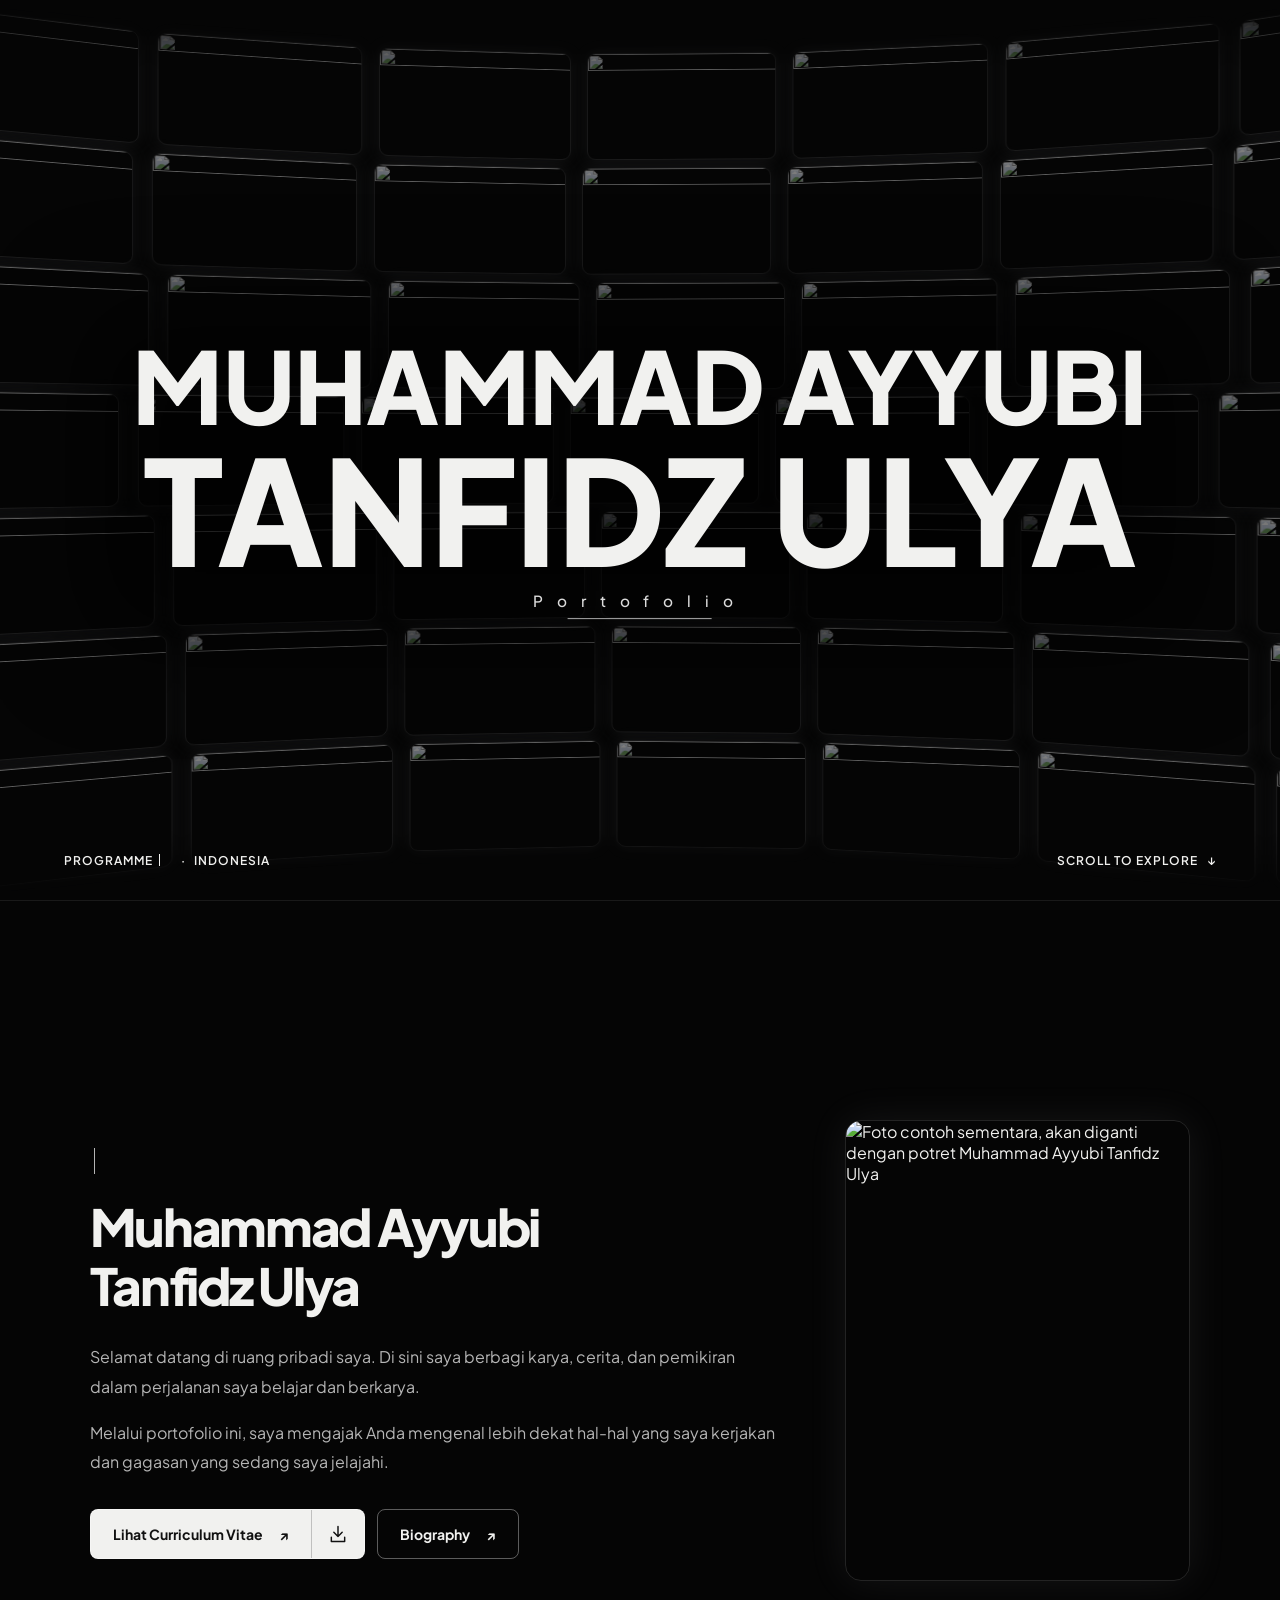
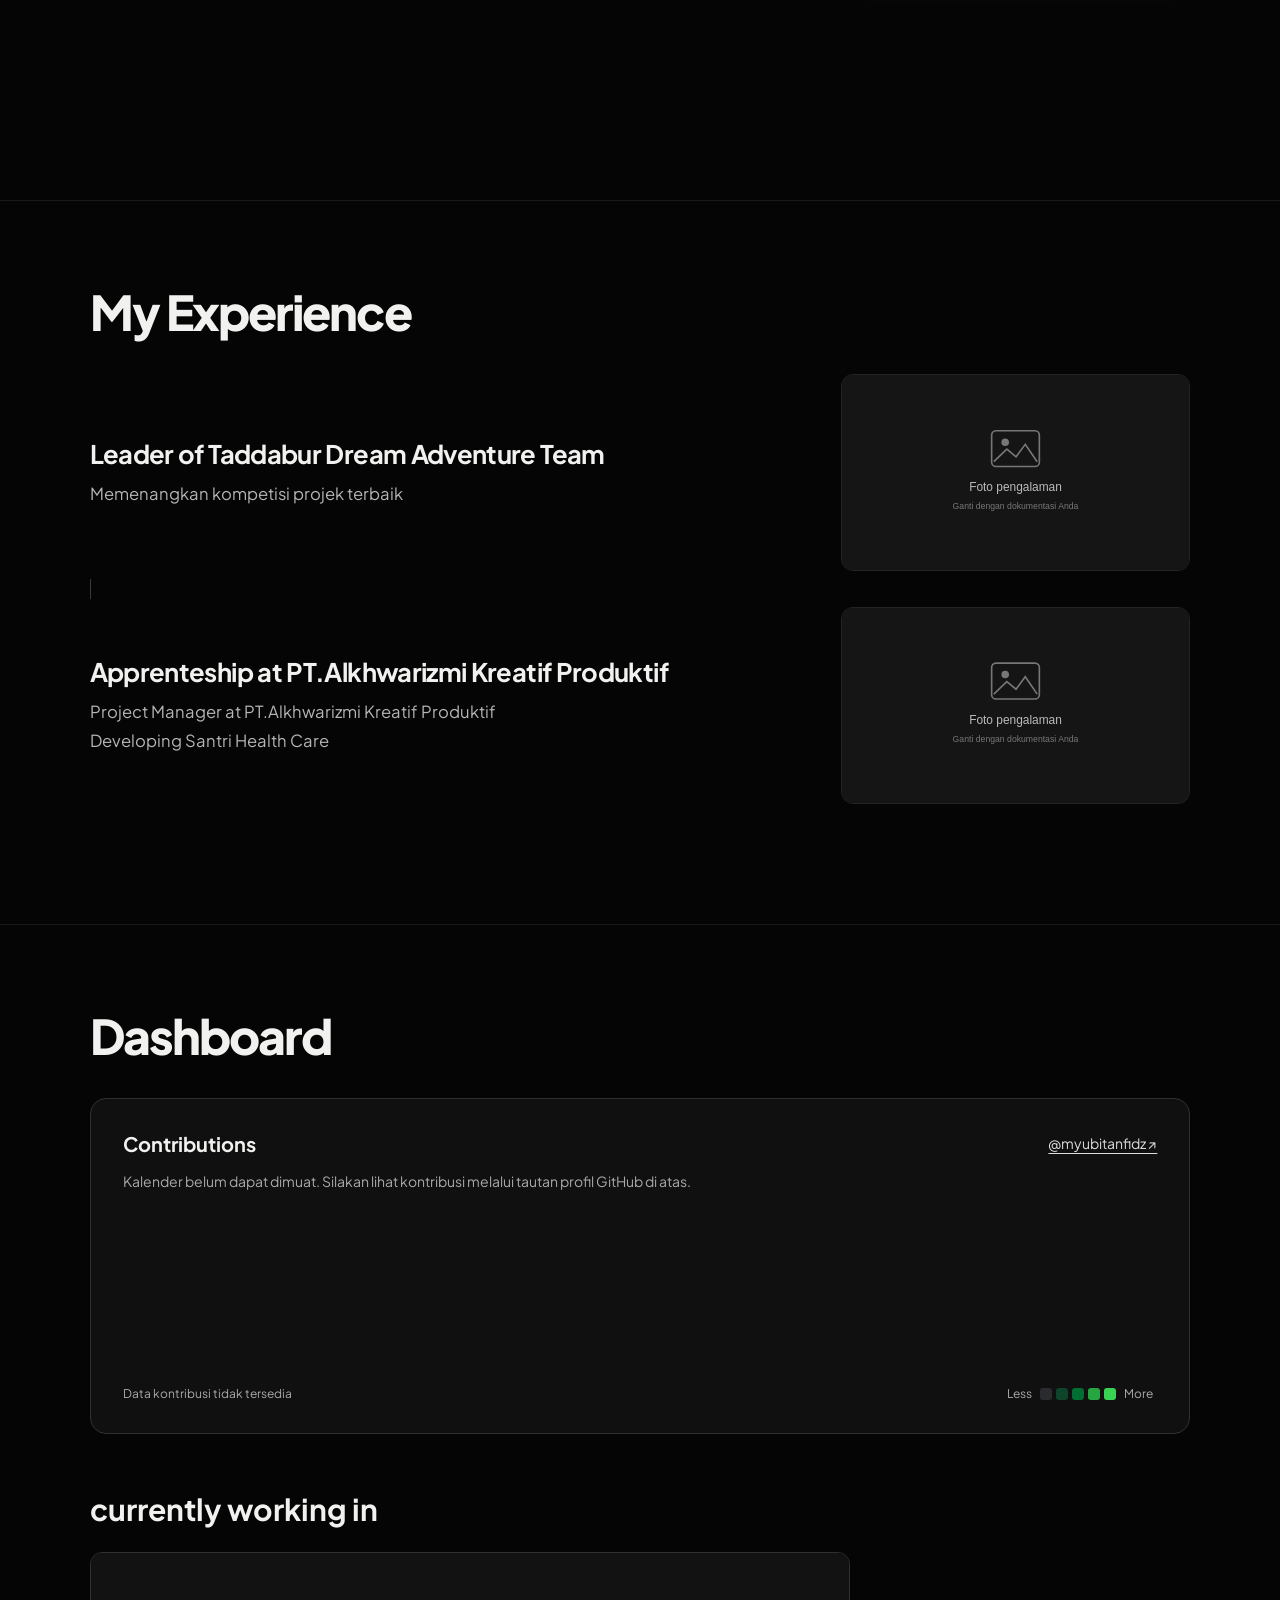
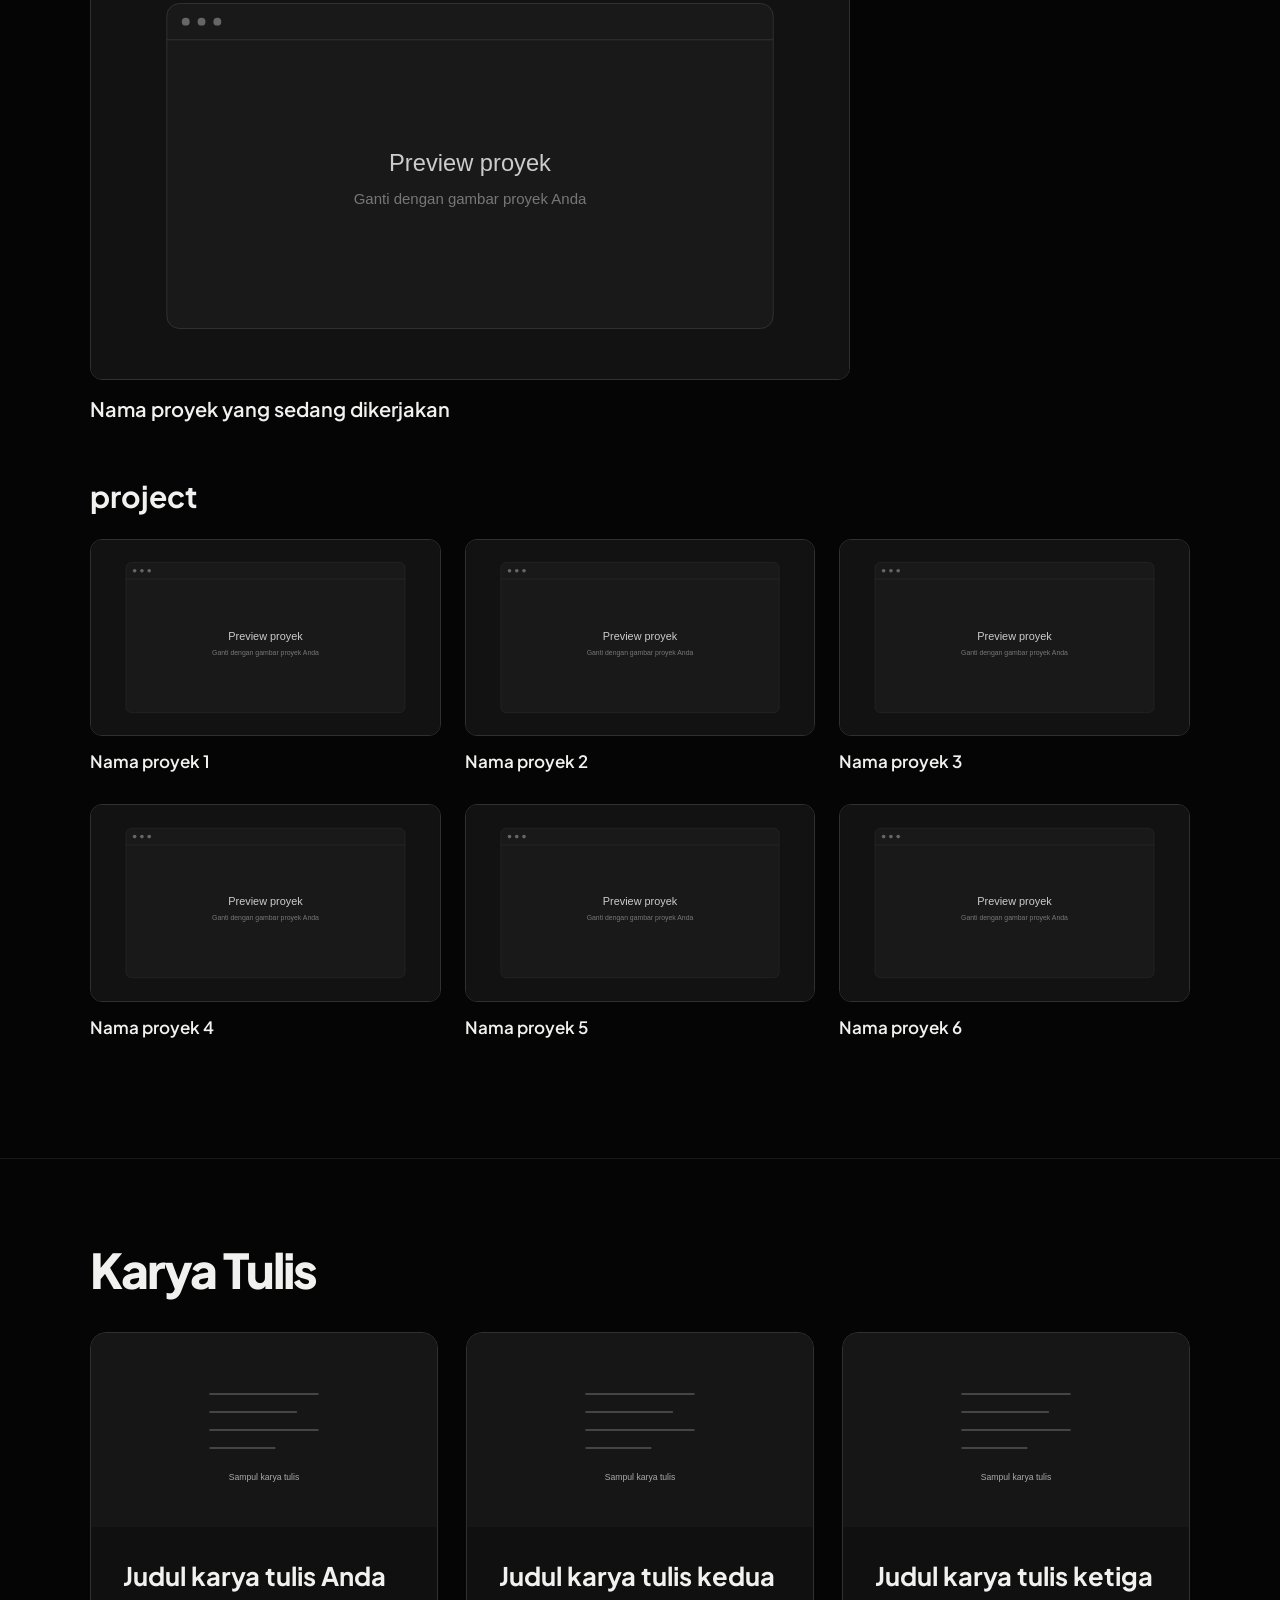
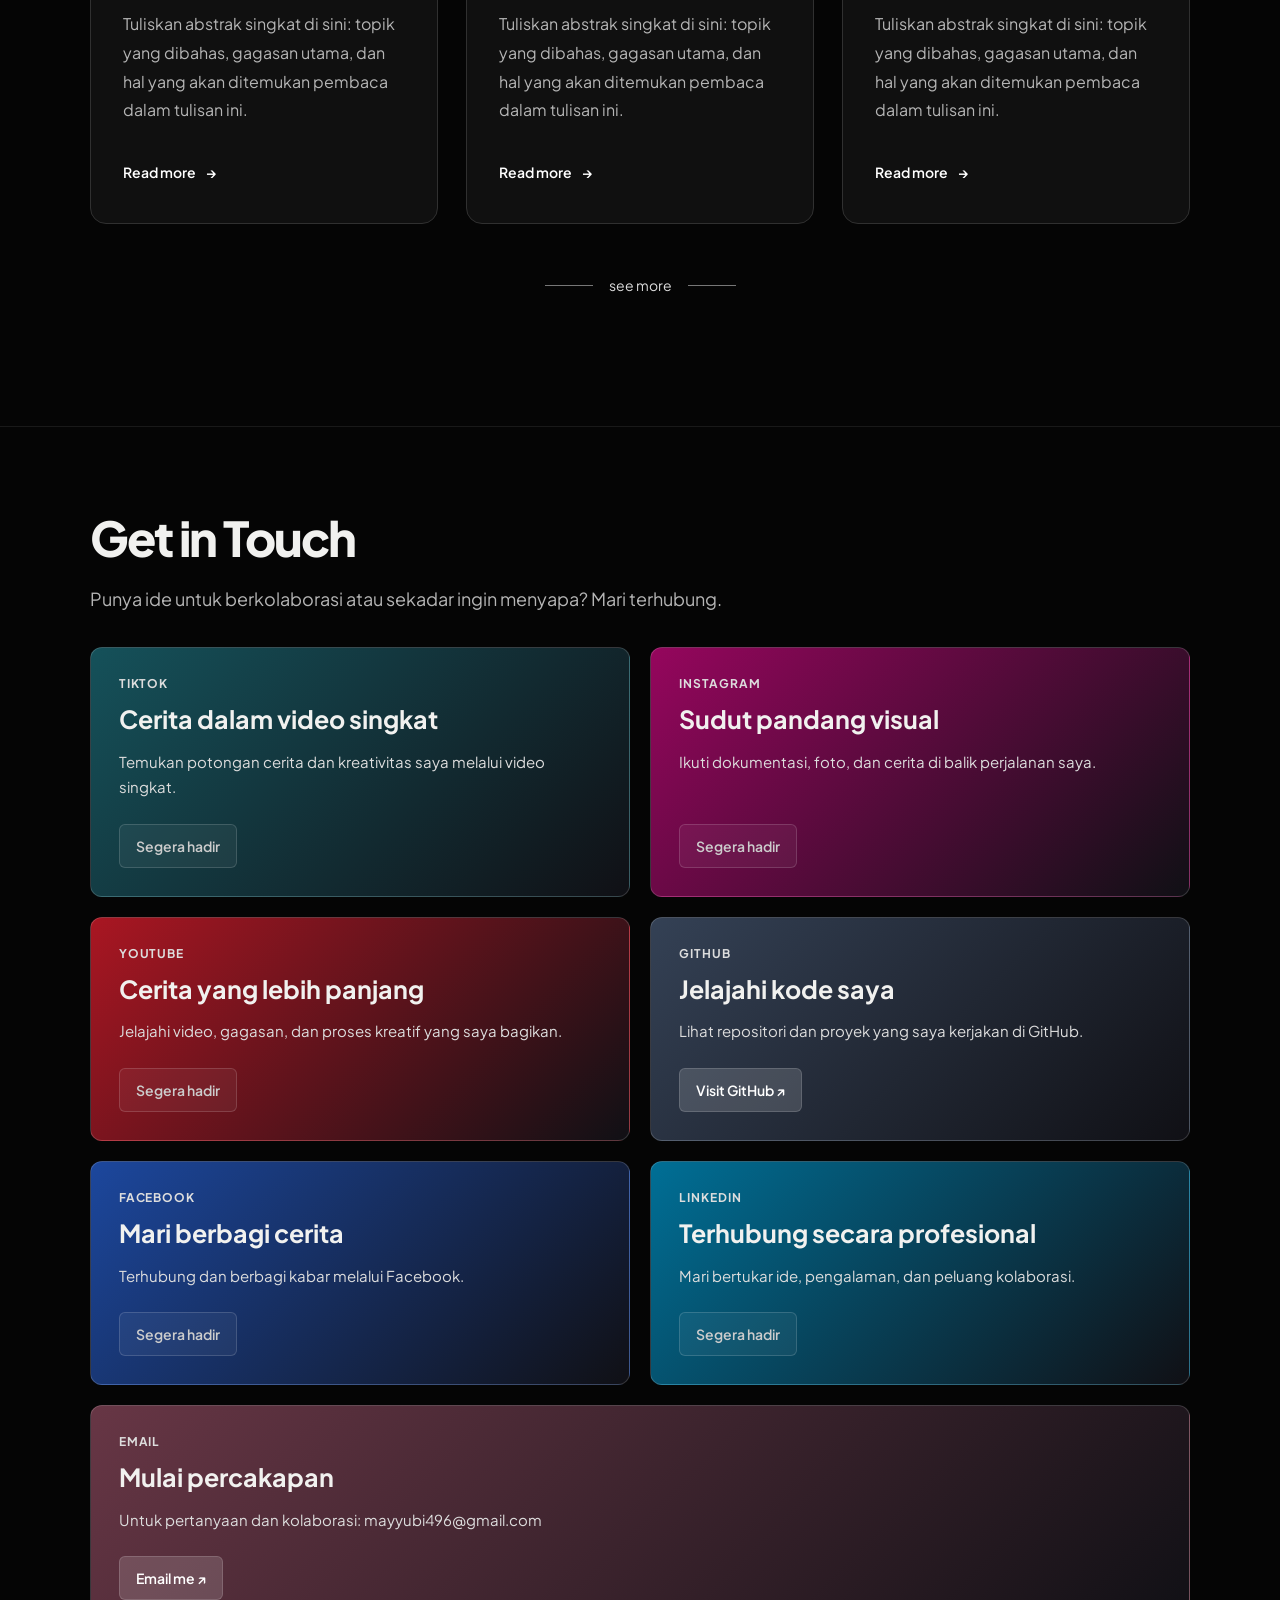
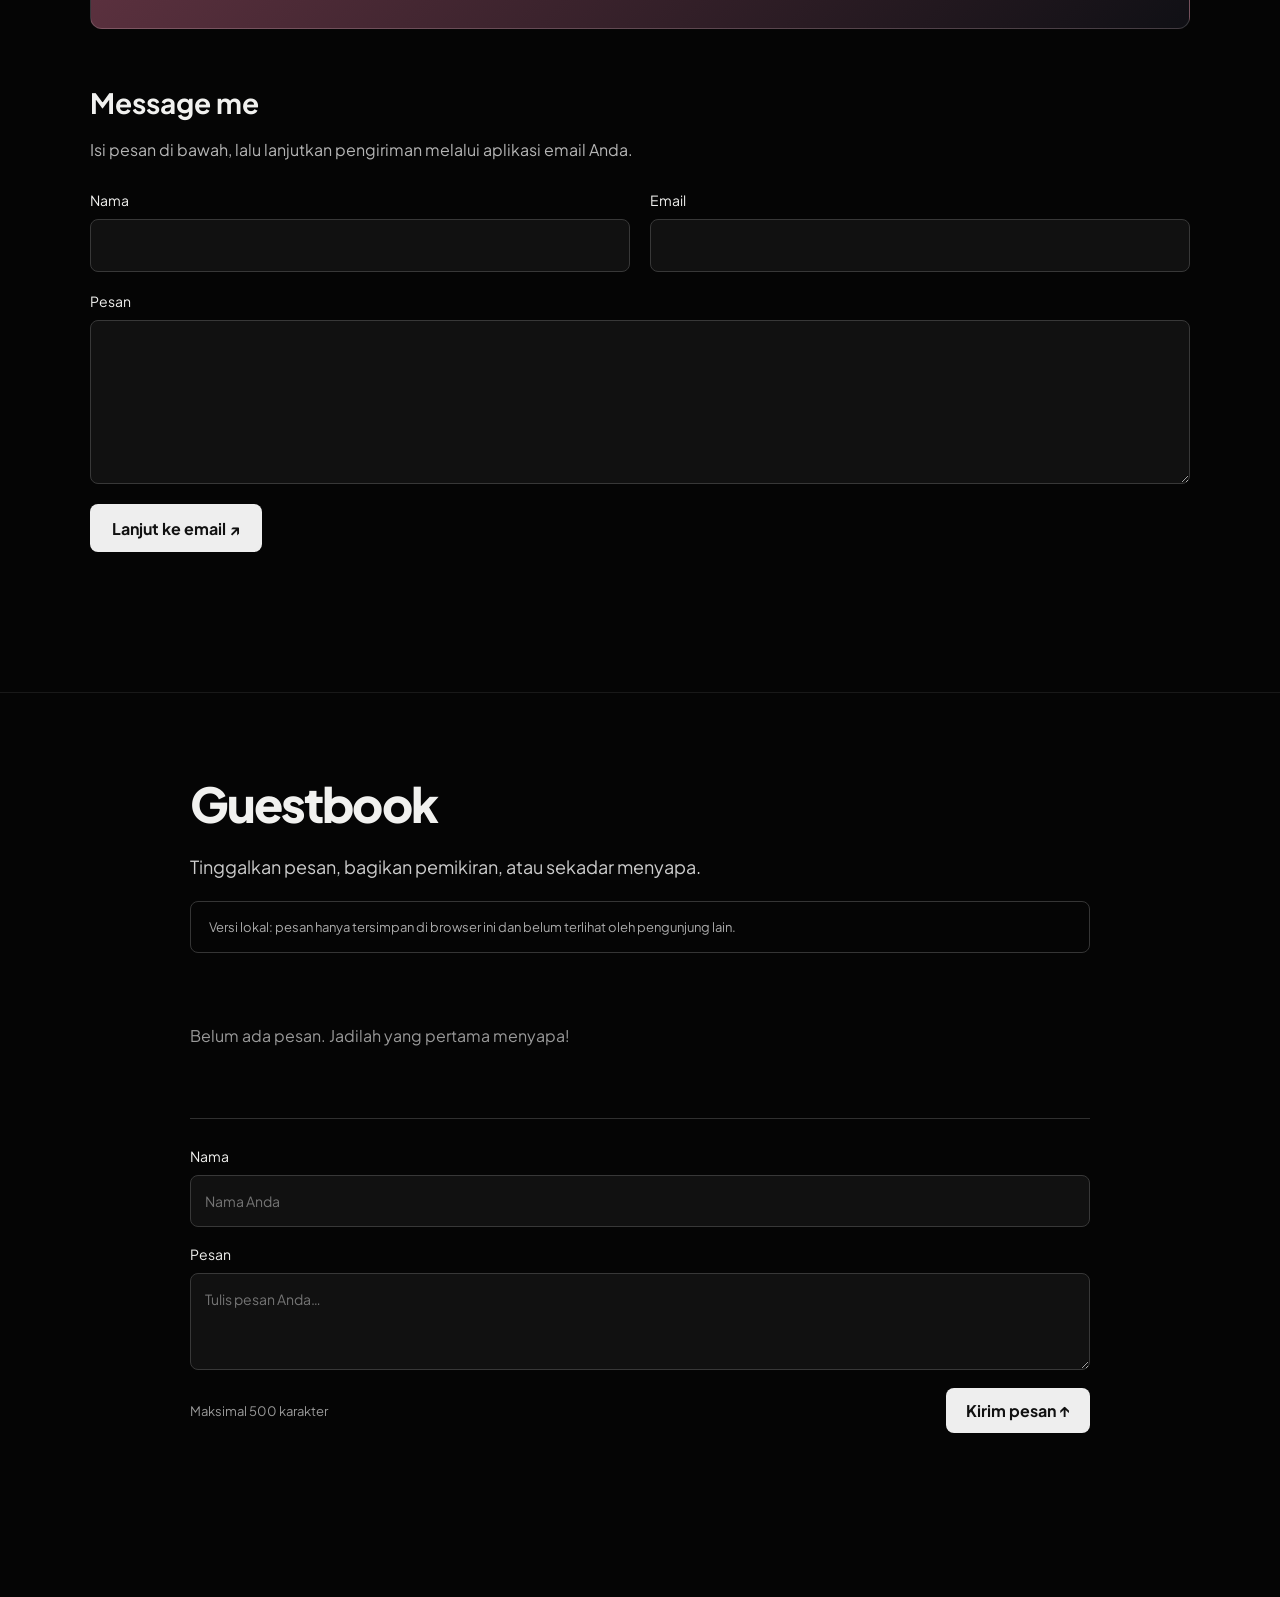
==== index.html @ f99273fb "feat: add contact and guestbook sections with forms and styling" ====
<!DOCTYPE html>
<html lang="id">
<head>
    <meta charset="UTF-8">
    <meta name="viewport" content="width=device-width, initial-scale=1.0">
    <meta name="theme-color" content="#050505">
    <title>Ayyubi Tanfidz — Portfolio</title>
    <link rel="preconnect" href="https://fonts.googleapis.com">
    <link rel="preconnect" href="https://fonts.gstatic.com" crossorigin>
    <link href="https://fonts.googleapis.com/css2?family=Comfortaa:wght@400;500;600;700&family=Plus+Jakarta+Sans:wght@400;500;600;700;800&display=swap" rel="stylesheet">
    <link rel="stylesheet" href="style.css">
</head>
<body>
    <main>
        <section class="hero" aria-labelledby="hero-title">
            <div class="hero__photo-wall" aria-hidden="true">
                <div class="photo-row photo-row--left"><div class="photo-track"></div></div>
                <div class="photo-row photo-row--right">
                    <div class="photo-track">
                        <img src="https://images.unsplash.com/photo-1534528741775-53994a69daeb?auto=format&fit=crop&w=640&q=80" alt="">
                        <img src="https://images.unsplash.com/photo-1506794778202-cad84cf45f1d?auto=format&fit=crop&w=640&q=80" alt="">
                        <img src="https://images.unsplash.com/photo-1524504388940-b1c1722653e1?auto=format&fit=crop&w=640&q=80" alt="">
                        <img src="https://images.unsplash.com/photo-1500648767791-00dcc994a43e?auto=format&fit=crop&w=640&q=80" alt="">
                    </div>
                    <div class="photo-track" aria-hidden="true">
                        <img src="https://images.unsplash.com/photo-1534528741775-53994a69daeb?auto=format&fit=crop&w=640&q=80" alt="">
                        <img src="https://images.unsplash.com/photo-1506794778202-cad84cf45f1d?auto=format&fit=crop&w=640&q=80" alt="">
                        <img src="https://images.unsplash.com/photo-1524504388940-b1c1722653e1?auto=format&fit=crop&w=640&q=80" alt="">
                        <img src="https://images.unsplash.com/photo-1500648767791-00dcc994a43e?auto=format&fit=crop&w=640&q=80" alt="">
                    </div>
                </div>

                <div class="photo-row photo-row--left">
                    <div class="photo-track">
                        <img src="https://images.unsplash.com/photo-1507003211169-0a1dd7228f2d?auto=format&fit=crop&w=640&q=80" alt="">
                        <img src="https://images.unsplash.com/photo-1517841905240-472988babdf9?auto=format&fit=crop&w=640&q=80" alt="">
                        <img src="https://images.unsplash.com/photo-1500648767791-00dcc994a43e?auto=format&fit=crop&w=640&q=80" alt="">
                        <img src="https://images.unsplash.com/photo-1506794778202-cad84cf45f1d?auto=format&fit=crop&w=640&q=80" alt="">
                    </div>
                    <div class="photo-track" aria-hidden="true">
                        <img src="https://images.unsplash.com/photo-1507003211169-0a1dd7228f2d?auto=format&fit=crop&w=640&q=80" alt="">
                        <img src="https://images.unsplash.com/photo-1517841905240-472988babdf9?auto=format&fit=crop&w=640&q=80" alt="">
                        <img src="https://images.unsplash.com/photo-1500648767791-00dcc994a43e?auto=format&fit=crop&w=640&q=80" alt="">
                        <img src="https://images.unsplash.com/photo-1506794778202-cad84cf45f1d?auto=format&fit=crop&w=640&q=80" alt="">
                    </div>
                </div>

                <div class="photo-row photo-row--right">
                    <div class="photo-track">
                        <img src="https://images.unsplash.com/photo-1521119989659-a83eee488004?auto=format&fit=crop&w=640&q=80" alt="">
                        <img src="https://images.unsplash.com/photo-1531123897727-8f129e1688ce?auto=format&fit=crop&w=640&q=80" alt="">
                        <img src="https://images.unsplash.com/photo-1506794778202-cad84cf45f1d?auto=format&fit=crop&w=640&q=80" alt="">
                        <img src="https://images.unsplash.com/photo-1517841905240-472988babdf9?auto=format&fit=crop&w=640&q=80" alt="">
                    </div>
                    <div class="photo-track" aria-hidden="true">
                        <img src="https://images.unsplash.com/photo-1521119989659-a83eee488004?auto=format&fit=crop&w=640&q=80" alt="">
                        <img src="https://images.unsplash.com/photo-1531123897727-8f129e1688ce?auto=format&fit=crop&w=640&q=80" alt="">
                        <img src="https://images.unsplash.com/photo-1506794778202-cad84cf45f1d?auto=format&fit=crop&w=640&q=80" alt="">
                        <img src="https://images.unsplash.com/photo-1517841905240-472988babdf9?auto=format&fit=crop&w=640&q=80" alt="">
                    </div>
                </div>

                <div class="photo-row photo-row--left">
                    <div class="photo-track">
                        <img src="https://images.unsplash.com/photo-1535713875002-d1d0cf377fde?auto=format&fit=crop&w=640&q=80" alt="">
                        <img src="https://images.unsplash.com/photo-1529139574466-a303027c1d8b?auto=format&fit=crop&w=640&q=80" alt="">
                        <img src="https://images.unsplash.com/photo-1524504388940-b1c1722653e1?auto=format&fit=crop&w=640&q=80" alt="">
                        <img src="https://images.unsplash.com/photo-1534528741775-53994a69daeb?auto=format&fit=crop&w=640&q=80" alt="">
                    </div>
                    <div class="photo-track" aria-hidden="true">
                        <img src="https://images.unsplash.com/photo-1535713875002-d1d0cf377fde?auto=format&fit=crop&w=640&q=80" alt="">
                        <img src="https://images.unsplash.com/photo-1529139574466-a303027c1d8b?auto=format&fit=crop&w=640&q=80" alt="">
                        <img src="https://images.unsplash.com/photo-1524504388940-b1c1722653e1?auto=format&fit=crop&w=640&q=80" alt="">
                        <img src="https://images.unsplash.com/photo-1534528741775-53994a69daeb?auto=format&fit=crop&w=640&q=80" alt="">
                    </div>
                </div>
                <div class="photo-row photo-row--right">
                    <div class="photo-track">
                        <img src="https://images.unsplash.com/photo-1534528741775-53994a69daeb?auto=format&fit=crop&w=640&q=80" alt="">
                        <img src="https://images.unsplash.com/photo-1529139574466-a303027c1d8b?auto=format&fit=crop&w=640&q=80" alt="">
                        <img src="https://images.unsplash.com/photo-1507003211169-0a1dd7228f2d?auto=format&fit=crop&w=640&q=80" alt="">
                        <img src="https://images.unsplash.com/photo-1531123897727-8f129e1688ce?auto=format&fit=crop&w=640&q=80" alt="">
                    </div>
                    <div class="photo-track" aria-hidden="true">
                        <img src="https://images.unsplash.com/photo-1534528741775-53994a69daeb?auto=format&fit=crop&w=640&q=80" alt="">
                        <img src="https://images.unsplash.com/photo-1529139574466-a303027c1d8b?auto=format&fit=crop&w=640&q=80" alt="">
                        <img src="https://images.unsplash.com/photo-1507003211169-0a1dd7228f2d?auto=format&fit=crop&w=640&q=80" alt="">
                        <img src="https://images.unsplash.com/photo-1531123897727-8f129e1688ce?auto=format&fit=crop&w=640&q=80" alt="">
                    </div>
                </div>

                <div class="photo-row photo-row--left">
                    <div class="photo-track">
                        <img src="https://images.unsplash.com/photo-1500648767791-00dcc994a43e?auto=format&fit=crop&w=640&q=80" alt="">
                        <img src="https://images.unsplash.com/photo-1524504388940-b1c1722653e1?auto=format&fit=crop&w=640&q=80" alt="">
                        <img src="https://images.unsplash.com/photo-1506794778202-cad84cf45f1d?auto=format&fit=crop&w=640&q=80" alt="">
                        <img src="https://images.unsplash.com/photo-1517841905240-472988babdf9?auto=format&fit=crop&w=640&q=80" alt="">
                    </div>
                    <div class="photo-track" aria-hidden="true">
                        <img src="https://images.unsplash.com/photo-1500648767791-00dcc994a43e?auto=format&fit=crop&w=640&q=80" alt="">
                        <img src="https://images.unsplash.com/photo-1524504388940-b1c1722653e1?auto=format&fit=crop&w=640&q=80" alt="">
                        <img src="https://images.unsplash.com/photo-1506794778202-cad84cf45f1d?auto=format&fit=crop&w=640&q=80" alt="">
                        <img src="https://images.unsplash.com/photo-1517841905240-472988babdf9?auto=format&fit=crop&w=640&q=80" alt="">
                    </div>
                </div>
            </div>

            <div class="hero__name">
                <h1 id="hero-title">MUHAMMAD AYYUBI</h1>
                <div class="hero__subtitle-group">
                    <p id="hero-subtitle">TANFIDZ ULYA</p>
                    <p class="hero__portfolio-label">Portofolio</p>
                </div>
            </div>

            

            <p class="hero__caption">
                <span class="hero__roles" aria-hidden="true">
                    <span id="hero-role">Programmer</span>
                    </span>
                <span class="sr-only">Programmer, Sastrawan, Filsuf, Leader</span>
                
                <span class="hero__separator">·</span> Indonesia</p>
            <a class="hero__scroll" href="#about">Scroll to explore <span aria-hidden="true">↓</span></a>
        </section>

        <section class="biography" id="about" aria-labelledby="biography-name">
            <div class="biography__layout">
                <div class="biography__text">
                    <p class="biography__greeting"><span class="sr-only">Halo, saya</span><span id="biography-greeting" lang="en" aria-hidden="true">Hello, I'm</span></p>
                    <h2 id="biography-name">Muhammad Ayyubi<br>Tanfidz Ulya</h2>
                    <!-- Ganti paragraf di bawah dengan biografi Anda. -->
                    <p class="biography__description">Selamat datang di ruang pribadi saya. Di sini saya berbagi karya, cerita, dan pemikiran dalam perjalanan saya belajar dan berkarya.</p>
                    <p class="biography__description">Melalui portofolio ini, saya mengajak Anda mengenal lebih dekat hal-hal yang saya kerjakan dan gagasan yang sedang saya jelajahi.</p>
                    <!-- Ganti PDF di assets/cv dengan CV final Anda. -->
                    <div class="biography__actions">
                    <div class="biography__cv" role="group" aria-label="Curriculum Vitae">
                        <!-- Bagian kiri membuka PDF di tab baru. -->
                        <a class="biography__cv-view" href="assets/cv/cv-muhammad-ayyubi-tanfidz-ulya.pdf" target="_blank" rel="noopener noreferrer">
                            Lihat Curriculum Vitae <span class="sr-only">(PDF, tab baru)</span><span aria-hidden="true">↗</span>
                        </a>
                        <!-- Bagian kanan mengunduh PDF yang sama. -->
                        <a class="biography__cv-download" href="assets/cv/cv-muhammad-ayyubi-tanfidz-ulya.pdf" download aria-label="Unduh Curriculum Vitae (PDF)" title="Unduh CV (PDF)">
                            <svg width="20" height="20" viewBox="0 0 24 24" fill="none" stroke="currentColor" stroke-width="1.75" stroke-linecap="round" stroke-linejoin="round" aria-hidden="true">
                                <path d="M12 3v12m-5-5 5 5 5-5M4 16v5h16v-5"/>
                            </svg>
                        </a>
                    </div>
                        <a class="biography__more" href="about.html">Biography <span aria-hidden="true">↗</span></a>
                    </div>
                </div>
                <figure class="biography__photo">
                    <!-- Foto sementara: ganti src dengan lokasi foto Anda. -->
                    <img src="https://images.unsplash.com/photo-1500648767791-00dcc994a43e?auto=format&fit=crop&w=750&q=85" alt="Foto contoh sementara, akan diganti dengan potret Muhammad Ayyubi Tanfidz Ulya" loading="lazy" decoding="async" width="750" height="1000">
                </figure>
            </div>
        </section>
        <!-- Edit jumlah proyek, bahasa, dan pengalaman pada section ini. -->
        <section class="experience" id="experience" aria-labelledby="experience-title">
            <div class="experience__inner">
                <h2 class="experience__title" id="experience-title">My Experience</h2>
                <div class="experience__list">
                    <!-- Duplikasikan article untuk menambahkan pengalaman Anda. -->
                    <article class="experience__item">
                        <div class="experience__text">
                        <h3>Leader of Taddabur Dream Adventure Team </h3>
                        <p>Memenangkan kompetisi projek terbaik</p>
                        </div>
                        <img class="experience__image" src="assets/images/experience-placeholder.svg" alt="Placeholder foto pengalaman Taddabur Dream Adventure Team" width="640" height="360" loading="lazy" decoding="async">
                    </article>

                    <article class="experience__item">
                        <div class="experience__text">
                        <h3>Apprenteship at PT.Alkhwarizmi Kreatif Produktif</h3>
                        <p>Project Manager at PT.Alkhwarizmi Kreatif Produktif</p>
                        <p>Developing Santri Health Care</p>
                        </div>
                        <img class="experience__image" src="assets/images/experience-placeholder.svg" alt="Placeholder foto pengalaman di PT.Alkhwarizmi Kreatif Produktif" width="640" height="360" loading="lazy" decoding="async">
                    </article>
                </div>
            </div>
        </section>
        <section class="projects" id="projects" aria-labelledby="projects-title">
            <div class="projects__inner">
                <h2 class="projects__title" id="projects-title">Dashboard</h2>

                <div class="github-stats" aria-labelledby="github-stats-title">
                    <div class="github-stats__header">
                        <h3 id="github-stats-title">Contributions</h3>
                        <a href="https://github.com/myubitanfidz" target="_blank" rel="noopener noreferrer">@myubitanfidz ↗</a>
                    </div>
                    <p class="github-stats__status" id="github-status" role="status">Memuat statistik GitHub…</p>
                    <div class="contribution-scroll" tabindex="0" role="region" aria-label="Kalender kontribusi, geser untuk melihat seluruh bulan">
                        <div id="github-calendar" class="contribution-calendar" role="img" aria-label="Kalender kontribusi sedang dimuat"></div>
                    </div>
                    <div class="contribution-footer">
                        <span id="github-total">Menunggu data kontribusi…</span>
                        <div class="contribution-legend" aria-label="Semakin hijau, semakin banyak kontribusi">
                            <span>Less</span>
                            <i class="contribution-cell" data-level="0"></i><i class="contribution-cell" data-level="1"></i><i class="contribution-cell" data-level="2"></i><i class="contribution-cell" data-level="3"></i><i class="contribution-cell" data-level="4"></i>
                            <span>More</span>
                        </div>
                    </div>
                </div>

                <div class="projects__current" aria-labelledby="current-project-title">
                    <h3 class="projects__subtitle" id="current-project-title">currently working in</h3>
                    <!-- Ganti gambar dan nama dengan proyek yang sedang Anda kerjakan. -->
                    <figure class="projects__featured">
                        <img src="assets/images/project-placeholder.svg" alt="Placeholder preview proyek yang sedang dikerjakan" width="960" height="540" loading="lazy" decoding="async">
                        <figcaption>Nama proyek yang sedang dikerjakan</figcaption>
                    </figure>
                </div>

                <h3 class="projects__subtitle">project</h3>
                <!-- Satu article = satu proyek. Duplikasikan untuk menambah proyek. -->
                <div class="projects__grid">                    <article class="project-card">
                        <img src="assets/images/project-placeholder.svg" alt="Placeholder preview proyek 1" width="960" height="540" loading="lazy" decoding="async">
                        <h4>Nama proyek 1</h4>
                    </article>                    <article class="project-card">
                        <img src="assets/images/project-placeholder.svg" alt="Placeholder preview proyek 2" width="960" height="540" loading="lazy" decoding="async">
                        <h4>Nama proyek 2</h4>
                    </article>                    <article class="project-card">
                        <img src="assets/images/project-placeholder.svg" alt="Placeholder preview proyek 3" width="960" height="540" loading="lazy" decoding="async">
                        <h4>Nama proyek 3</h4>
                    </article>                    <article class="project-card">
                        <img src="assets/images/project-placeholder.svg" alt="Placeholder preview proyek 4" width="960" height="540" loading="lazy" decoding="async">
                        <h4>Nama proyek 4</h4>
                    </article>                    <article class="project-card">
                        <img src="assets/images/project-placeholder.svg" alt="Placeholder preview proyek 5" width="960" height="540" loading="lazy" decoding="async">
                        <h4>Nama proyek 5</h4>
                    </article>                    <article class="project-card">
                        <img src="assets/images/project-placeholder.svg" alt="Placeholder preview proyek 6" width="960" height="540" loading="lazy" decoding="async">
                        <h4>Nama proyek 6</h4>
                    </article>                </div>
            </div>
        </section>
        <section class="writing" id="writing" aria-labelledby="writing-title">
            <div class="writing__inner">
                <h2 class="writing__title" id="writing-title">Karya Tulis</h2>
                <div class="writing__grid">
                    <!-- Foto opsional: hapus elemen img jika tulisan tidak memiliki sampul. -->
                    <article class="writing-card">
                        <img class="writing-card__image" src="assets/images/writing-placeholder.svg" alt="Placeholder sampul tulisan" width="960" height="540" loading="lazy" decoding="async">
                        <div class="writing-card__body">
                            <h3>Judul karya tulis Anda</h3>
                            <p>Tuliskan abstrak singkat di sini: topik yang dibahas, gagasan utama, dan hal yang akan ditemukan pembaca dalam tulisan ini.</p>
                            <a class="writing-card__link" href="tulisan/draft.html">Read more <span aria-hidden="true">→</span><span class="sr-only">: Judul karya tulis Anda</span></a>
                        </div>
                    </article>
                    <article class="writing-card">
                        <img class="writing-card__image" src="assets/images/writing-placeholder.svg" alt="Placeholder sampul tulisan" width="960" height="540" loading="lazy" decoding="async">
                        <div class="writing-card__body">
                            <h3>Judul karya tulis kedua</h3>
                            <p>Tuliskan abstrak singkat di sini: topik yang dibahas, gagasan utama, dan hal yang akan ditemukan pembaca dalam tulisan ini.</p>
                            <a class="writing-card__link" href="tulisan/draft.html">Read more <span aria-hidden="true">→</span><span class="sr-only">: Judul karya tulis kedua</span></a>
                        </div>
                    </article>
                    <article class="writing-card">
                        <img class="writing-card__image" src="assets/images/writing-placeholder.svg" alt="Placeholder sampul tulisan" width="960" height="540" loading="lazy" decoding="async">
                        <div class="writing-card__body">
                            <h3>Judul karya tulis ketiga</h3>
                            <p>Tuliskan abstrak singkat di sini: topik yang dibahas, gagasan utama, dan hal yang akan ditemukan pembaca dalam tulisan ini.</p>
                            <a class="writing-card__link" href="tulisan/draft.html">Read more <span aria-hidden="true">→</span><span class="sr-only">: Judul karya tulis ketiga</span></a>
                        </div>
                    </article>
                </div>
                <a class="writing__more" href="tulisan/index.html"><span>see more</span></a>
            </div>
        </section>
        <section class="contact" id="contact" aria-labelledby="contact-title">
            <div class="contact__inner">
                <h2 class="contact__title" id="contact-title">Get in Touch</h2>
                <p class="contact__intro">Punya ide untuk berkolaborasi atau sekadar ingin menyapa? Mari terhubung.</p>
                <!-- Ganti tombol Segera hadir dengan tautan profil Anda saat tersedia. -->
                <div class="contact__grid">                    <article class="contact-card contact-card--tiktok">
                        <span class="contact-card__platform">TikTok</span>
                        <h3>Cerita dalam video singkat</h3>
                        <p>Temukan potongan cerita dan kreativitas saya melalui video singkat.</p>
                        <button class="contact-card__action" type="button" disabled>Segera hadir</button>
                    </article>                    <article class="contact-card contact-card--instagram">
                        <span class="contact-card__platform">Instagram</span>
                        <h3>Sudut pandang visual</h3>
                        <p>Ikuti dokumentasi, foto, dan cerita di balik perjalanan saya.</p>
                        <button class="contact-card__action" type="button" disabled>Segera hadir</button>
                    </article>                    <article class="contact-card contact-card--youtube">
                        <span class="contact-card__platform">YouTube</span>
                        <h3>Cerita yang lebih panjang</h3>
                        <p>Jelajahi video, gagasan, dan proses kreatif yang saya bagikan.</p>
                        <button class="contact-card__action" type="button" disabled>Segera hadir</button>
                    </article>                    <article class="contact-card contact-card--github">
                        <span class="contact-card__platform">GitHub</span>
                        <h3>Jelajahi kode saya</h3>
                        <p>Lihat repositori dan proyek yang saya kerjakan di GitHub.</p>
                        <a class="contact-card__action" href="https://github.com/myubitanfidz" target="_blank" rel="noopener noreferrer">Visit GitHub ↗</a>
                    </article>                    <article class="contact-card contact-card--facebook">
                        <span class="contact-card__platform">Facebook</span>
                        <h3>Mari berbagi cerita</h3>
                        <p>Terhubung dan berbagi kabar melalui Facebook.</p>
                        <button class="contact-card__action" type="button" disabled>Segera hadir</button>
                    </article>                    <article class="contact-card contact-card--linkedin">
                        <span class="contact-card__platform">LinkedIn</span>
                        <h3>Terhubung secara profesional</h3>
                        <p>Mari bertukar ide, pengalaman, dan peluang kolaborasi.</p>
                        <button class="contact-card__action" type="button" disabled>Segera hadir</button>
                    </article>                    <article class="contact-card contact-card--email">
                        <span class="contact-card__platform">Email</span>
                        <h3>Mulai percakapan</h3>
                        <p>Untuk pertanyaan dan kolaborasi: mayyubi496@gmail.com</p>
                        <a class="contact-card__action" href="mailto:mayyubi496@gmail.com">Email me ↗</a>
                    </article>
                </div>
                <div class="contact__message">
                    <h3>Message me</h3>
                    <p>Isi pesan di bawah, lalu lanjutkan pengiriman melalui aplikasi email Anda.</p>
                    <form class="contact-form" id="contact-form">
                        <div class="contact-form__row">
                            <label for="contact-name">Nama<input id="contact-name" name="name" autocomplete="name" maxlength="100" required></label>
                            <label for="contact-email">Email<input id="contact-email" name="email" type="email" autocomplete="email" maxlength="254" required></label>
                        </div>
                        <label for="contact-message">Pesan<textarea id="contact-message" name="message" rows="6" maxlength="5000" required></textarea></label>
                        <button class="contact-form__send" type="submit">Lanjut ke email ↗</button>
                        <p id="contact-status" class="contact-form__status" role="status"></p>
                    </form>
                </div>
            </div>
        </section>
        <section class="guestbook" id="guestbook" aria-labelledby="guestbook-title">
            <div class="guestbook__inner">
                <h2 class="guestbook__title" id="guestbook-title">Guestbook</h2>
                <p class="guestbook__intro">Tinggalkan pesan, bagikan pemikiran, atau sekadar menyapa.</p>
                <p class="guestbook__notice">Versi lokal: pesan hanya tersimpan di browser ini dan belum terlihat oleh pengunjung lain.</p>
                <div class="guestbook__messages" id="guestbook-messages" aria-label="Daftar pesan"></div>
                <button class="guestbook__more" id="guestbook-more" type="button" hidden>Muat pesan sebelumnya</button>
                <div class="guestbook__reply" id="guestbook-reply" hidden>
                    <p id="guestbook-reply-text"></p>
                    <button id="guestbook-cancel-reply" type="button">Batalkan balasan</button>
                </div>
                <form class="guestbook__form" id="guestbook-form">
                    <label for="guestbook-name">Nama<input id="guestbook-name" name="name" autocomplete="nickname" maxlength="50" required placeholder="Nama Anda"></label>
                    <label for="guestbook-message">Pesan<textarea id="guestbook-message" name="message" rows="3" maxlength="500" required placeholder="Tulis pesan Anda…" aria-describedby="guestbook-limit"></textarea></label>
                    <div class="guestbook__form-footer">
                        <span id="guestbook-limit">Maksimal 500 karakter</span>
                        <button class="guestbook__send" type="submit">Kirim pesan ↑</button>
                    </div>
                    <p id="guestbook-status" role="status"></p>
                </form>
                <noscript>Aktifkan JavaScript untuk menggunakan guestbook lokal.</noscript>
            </div>
        </section>
    </main>
    <script src="hero.js" defer></script>
    <script src="typewriter.js" defer></script>
    <script src="github-stats.js" defer></script>
    <script src="contact.js" defer></script>
    <script src="guestbook.js" defer></script>
</body>
</html>
---- style.css ----
:root {
    color-scheme: dark;
    --page: #050505;
    --ink: #f1f1ef;
    /* Ukuran nama: clamp(ukuran minimum, mengikuti lebar layar, maksimum). */
    --hero-title-size: clamp(1.5rem, 7.8vw, 12rem);
    --hero-subtitle-size: clamp(2rem, 11.4vw, 17.5rem);
}

* {
    box-sizing: border-box;
}

html {
    scroll-behavior: smooth;
}

body {
    margin: 0;
    background: var(--page);
    color: var(--ink);
    font-family: "Plus Jakarta Sans", sans-serif;
}

.hero {
    position: relative;
    display: grid;
    min-height: 100svh;
    place-items: center;
    isolation: isolate;
    overflow: hidden;
    padding: 6rem 1.5rem 5rem;
}

/* Kamera melihat sisi dalam tabung: pusat jauh, kedua tepi mendekat. */
.hero__photo-wall {
    position: absolute;
    z-index: -2;
    inset: 0;
    overflow: hidden;
    pointer-events: none;
    perspective: 1100px;
    perspective-origin: 50% 50%;
    mask-image: linear-gradient(to bottom, transparent, #000 8%, #000 92%, transparent);
}

.photo-row,
.photo-track {
    position: absolute;
    inset: 0;
    transform-style: preserve-3d;
    pointer-events: none;
}

.photo-track img {
    position: absolute;
    top: 50%;
    left: 50%;
    display: block;
    width: clamp(10rem, 18vw, 16rem);
    aspect-ratio: 16 / 9;
    object-fit: cover;
    border-radius: 0.65rem;
    backface-visibility: hidden;
    filter: saturate(0.55);
    opacity: 0.48;
    border: 1px solid rgb(235 235 240 / 18%);
    box-shadow: 0 0 18px rgb(220 222 230 / 13%);
}

.hero__name {
    position: absolute;
    z-index: -1;
    top: 53%;
    left: 50%;
    width: 81vw;
    height: var(--hero-name-height);
    display: flex;
    flex-direction: column;
    justify-content: space-between;
    margin: 0;
    color: var(--ink);
    font-family: "Plus Jakarta Sans", sans-serif;
    font-weight: 800;
    letter-spacing: -0.045em;
    line-height: 1;
    white-space: nowrap;
    text-align: center;
    transform: translate(-50%, -50%);
}

#hero-title {
    margin: 0;
    font-size: var(--hero-title-size);
    font-weight: inherit;
}

#hero-subtitle {
    margin: 0;
    font-size: var(--hero-subtitle-size);
    font-weight: inherit;
}

/* Edit label kecil di bawah nama melalui pengaturan berikut. */
.hero__portfolio-label {
    margin: 8px 0 0; /* Jarak dari TANFIDZ ULYA. */
    font-size: clamp(12px, 1.2vw, 18px); /* Ukuran tulisan. */
    font-weight: 500;
    letter-spacing: 0.9em; /* Tambahan jarak antarhuruf. */
    line-height: 1.5;
    color: #dcdcdc;
}

.hero__portfolio-label::after {
    content: "";
    display: block;
    width: 144px; /* Panjang garis. */
    height: 1px; /* Ketebalan garis. */
    margin: 6px auto 0; /* Jarak dari tulisan; auto menjaga garis di tengah. */
    background-color: rgb(255 255 255 / 65%); /* Warna dan opacity garis. */
}

/* Satu bidang hitam lembut untuk kedua baris nama. */
.hero__name::before {
    content: "";
    position: absolute;
    z-index: -1;
    inset: -24px -32px;
    background: rgb(0 0 0 / 65%);
    filter: blur(50px);
    border-radius: 24px;
    pointer-events: none;
}

.hero__portrait {
    position: relative;
    z-index: 1;
    align-self: end;
    width: min(40vw, 28rem);
    min-width: 16rem;
    height: min(68svh, 39rem);
    overflow: hidden;
    border-radius: 48% 48% 0.75rem 0.75rem;
    box-shadow: 0 0 32px rgb(225 228 235 / 24%), 0 0 95px rgb(200 205 215 / 12%);
}

.hero__portrait img {
    display: block;
    width: 100%;
    height: 100%;
    object-fit: cover;
    object-position: center 28%;
}

.hero__caption,
.hero__scroll {
    position: absolute;
    bottom: 2rem;
    margin: 0;
    font-size: 0.75rem;
    font-weight: 600;
    letter-spacing: 0.08em;
    text-transform: uppercase;
}

.hero__caption {
    left: clamp(1.5rem, 5vw, 5rem);
}

.hero__caption .hero__separator {
    padding-inline: 0.35rem;
}

.hero__roles {
    display: inline-block;
    min-width: 12ch; /* Menjaga posisi Indonesia tetap stabil saat teks berganti. */
}

.hero__roles::after {
    content: "";
    display: inline-block;
    height: 1em;
    margin-left: 3px;
    border-right: 1px solid currentColor;
    vertical-align: -0.1em;
    animation: cursor-blink 0.8s step-end infinite;
}

@keyframes cursor-blink {
    50% { opacity: 0; }
}

.sr-only {
    position: absolute;
    width: 1px;
    height: 1px;
    padding: 0;
    margin: -1px;
    overflow: hidden;
    clip-path: inset(50%);
    white-space: nowrap;
    border: 0;
}

.hero__scroll {
    right: clamp(1.5rem, 5vw, 5rem);
    color: inherit;
    text-decoration: none;
}

.hero__scroll span {
    margin-left: 0.4rem;
}

.biography {
    min-height: 100svh;
    display: grid;
    align-items: center;
    padding: clamp(64px, 9vw, 140px) clamp(24px, 7vw, 112px);
    border-top: 1px solid rgb(255 255 255 / 8%);
}

.biography__layout {
    width: 100%;
    max-width: 1200px;
    margin-inline: auto;
    display: grid;
    grid-template-columns: minmax(0, 2fr) minmax(0, 1fr); /* Rasio teks : foto = 2 : 1. */
    align-items: center;
    gap: clamp(32px, 5vw, 80px);
}

.biography__greeting {
    margin: 0 0 16px;
    font-size: clamp(18px, 2vw, 26px);
    color: #b5b5b5;
    min-height: 1.5em; /* Menjaga posisi nama saat sapaan sedang dihapus. */
    line-height: 1.5;
}

#biography-greeting::after {
    content: "";
    display: inline-block;
    height: 1em;
    margin-left: 4px;
    border-right: 1px solid currentColor;
    vertical-align: -0.1em;
    animation: cursor-blink 0.8s step-end infinite;
}

#biography-name {
    margin: 0 0 28px;
    font-size: clamp(32px, 4vw, 60px);
    font-weight: 800;
    letter-spacing: -0.045em;
    line-height: 1.15;
    overflow-wrap: anywhere;
}

.biography__description {
    max-width: 58ch;
    margin: 0 0 16px;
    font-size: clamp(16px, 1.25vw, 19px);
    line-height: 1.85;
    color: #b5b5b5;
}

.biography__photo {
    margin: 0;
    aspect-ratio: 3 / 4; /* Foto vertikal. */
    overflow: hidden;
    border-radius: 16px;
    border: 1px solid rgb(255 255 255 / 12%);
    box-shadow: 0 0 40px rgb(220 222 230 / 8%);
}

.biography__cv {
    display: inline-flex;
    align-items: stretch;
    margin-top: 16px;
    border: 1px solid rgb(255 255 255 / 35%);
    border-radius: 8px;
    background: #f1f1ef;
    color: #111;
    font-size: 14px;
    font-weight: 700;
}

.biography__actions {
    display: flex;
    flex-wrap: wrap;
    align-items: stretch;
    gap: 12px;
    margin-top: 32px;
}

.biography__actions .biography__cv {
    margin-top: 0;
}

.biography__more {
    display: inline-flex;
    align-items: center;
    justify-content: center;
    gap: 16px;
    min-height: 48px;
    padding: 14px 22px;
    border: 1px solid rgb(255 255 255 / 35%);
    border-radius: 8px;
    color: var(--ink);
    font-size: 14px;
    font-weight: 700;
    text-decoration: none;
}

.biography__more:hover {
    background: rgb(255 255 255 / 10%);
}

.biography__more:focus-visible {
    outline: 2px solid #fff;
    outline-offset: 5px;
}

.hero__name--story {
    height: auto;
}

.hero__name--story #hero-title {
    font-size: clamp(48px, 13vw, 200px);
}

.story__back {
    color: inherit;
    text-decoration: none;
}

.story {
    max-width: 850px;
    margin-inline: auto;
    padding: 100px 24px;
}

.experience {
    padding: 80px clamp(24px, 7vw, 112px) 120px;
    border-top: 1px solid rgb(255 255 255 / 8%);
}

.experience__inner {
    max-width: 1200px;
    margin-inline: auto;
}

.experience__title {
    margin: 0 0 32px;
    font-size: clamp(30px, 4vw, 48px);
    font-weight: 800;
    letter-spacing: -0.04em;
}

/* Daftar vertikal: setiap entri hanya memiliki judul dan deskripsi. */
.experience__list {
    max-width: 1200px;
    display: flex;
    flex-direction: column;
    gap: 36px; /* Jarak antarpengalaman. */
}

.experience__item {
    position: relative;
    display: grid;
    grid-template-columns: minmax(0, 2fr) minmax(0, 1fr);
    align-items: center;
    gap: clamp(20px, 4vw, 60px);
}

.experience__text {
    min-width: 0;
    overflow-wrap: anywhere;
}

.experience__image {
    display: block;
    width: 100%;
    height: auto;
    aspect-ratio: 16 / 9;
    object-fit: cover;
    border-radius: 12px;
    border: 1px solid rgb(255 255 255 / 12%);
}

@media (max-width: 640px) {
    .experience__item {
        grid-template-columns: minmax(0, 1fr) minmax(80px, 30%);
        gap: 16px;
    }

    .experience__image {
        border-radius: 8px;
    }
}

/* Garis penghubung hanya muncul di sela artikel, bukan setelah artikel terakhir. */
.experience__item:not(:last-child)::after {
    content: "";
    position: absolute;
    left: 0;
    top: calc(100% + 8px);
    width: 1px; /* Ketebalan garis. */
    height: 20px; /* Panjang garis di dalam jarak antarartikel 36px. */
    background: rgb(255 255 255 / 22%);
}

.experience__item h3 {
    margin: 0 0 8px;
    font-size: clamp(20px, 2vw, 26px);
    font-weight: 700;
    line-height: 1.35;
    letter-spacing: -0.025em;
}

.experience__item p {
    margin: 0;
    color: #b5b5b5;
    font-size: clamp(15px, 1.3vw, 18px);
    line-height: 1.75;
}

.projects {
    padding: 80px clamp(24px, 7vw, 112px) 120px;
    border-top: 1px solid rgb(255 255 255 / 8%);
}

.projects__inner {
    max-width: 1200px;
    margin-inline: auto;
}

.projects__title {
    margin: 0 0 32px;
    font-size: clamp(30px, 4vw, 48px);
    font-weight: 800;
    letter-spacing: -0.04em;
}

.github-stats {
    padding: clamp(20px, 3vw, 32px);
    border: 1px solid #303030;
    border-radius: 16px;
    background: #101010;
}

.github-stats__header {
    display: flex;
    align-items: center;
    justify-content: space-between;
    flex-wrap: wrap;
    gap: 12px;
}

.github-stats__header h3 { margin: 0; font-size: 20px; }
.github-stats__header a { color: #ddd; font-size: 14px; text-underline-offset: 4px; }
.github-stats__status { color: #aaa; font-size: 14px; line-height: 1.7; }
.contribution-scroll { overflow-x: auto; padding-block: 12px; scrollbar-color: #555 #202020; }
.contribution-scroll:focus-visible { outline: 2px solid #aaa; outline-offset: 3px; }
.contribution-calendar { min-width: 780px; min-height: 145px; --cell-gap: 4px; }
.contribution-months { display: grid; grid-template-columns: repeat(var(--weeks), minmax(0, 1fr)); gap: var(--cell-gap); margin-bottom: 10px; color: #aaa; font-size: 12px; }
.contribution-months span { overflow: visible; }
.contribution-grid { display: grid; grid-template-rows: repeat(7, auto); grid-template-columns: repeat(var(--weeks), minmax(0, 1fr)); grid-auto-flow: column; gap: var(--cell-gap); }
.contribution-cell { display: block; aspect-ratio: 1; border-radius: 3px; background: #292b2e; }
.contribution-cell[data-level="1"] { background: #0e4429; }
.contribution-cell[data-level="2"] { background: #006d32; }
.contribution-cell[data-level="3"] { background: #26a641; }
.contribution-cell[data-level="4"] { background: #39d353; }
.contribution-cell--blank { visibility: hidden; }
.contribution-footer { display: flex; justify-content: space-between; flex-wrap: wrap; align-items: center; gap: 16px; margin-top: 10px; color: #aaa; font-size: 12px; }
.contribution-legend { display: flex; align-items: center; gap: 4px; }
.contribution-legend .contribution-cell { width: 12px; height: 12px; }
.contribution-legend span { margin-inline: 4px; }

.projects__subtitle {
    margin: 56px 0 24px;
    font-size: clamp(22px, 2.5vw, 30px);
    font-weight: 700;
}

.projects__featured {
    width: min(100%, 760px);
    margin: 0;
}

.projects__featured img,
.project-card img {
    display: block;
    width: 100%;
    height: auto;
    aspect-ratio: 16 / 9;
    object-fit: cover;
    border: 1px solid #303030;
    border-radius: 12px;
}

.projects__featured figcaption { margin-top: 16px; font-size: 20px; font-weight: 600; }
.projects__grid { display: grid; grid-template-columns: repeat(3, minmax(0, 1fr)); gap: 32px 24px; }
.project-card { min-width: 0; }
.project-card h4 { margin: 14px 0 0; font-size: 17px; font-weight: 600; overflow-wrap: anywhere; }

@media (max-width: 900px) {
    .projects__grid { grid-template-columns: repeat(2, minmax(0, 1fr)); }
}

@media (max-width: 640px) {
    .projects__grid { grid-template-columns: 1fr; }
}

.writing {
    padding: 80px clamp(24px, 7vw, 112px) 120px;
    border-top: 1px solid rgb(255 255 255 / 8%);
}

.writing__inner { max-width: 1200px; margin-inline: auto; }
.writing__title { margin: 0 0 32px; font-size: clamp(30px, 4vw, 48px); font-weight: 800; letter-spacing: -0.04em; }
.writing__grid { display: grid; grid-template-columns: repeat(3, minmax(0, 1fr)); gap: 28px; }
.writing__more { display: flex; align-items: center; justify-content: center; gap: 16px; width: fit-content; margin: 40px auto 0; padding: 12px 0; color: #ddd; font-size: 14px; text-decoration: none; }
.writing__more::before,
.writing__more::after { content: ""; width: 48px; height: 1px; background: #777; }
.writing__more:hover { color: #fff; text-decoration: underline; text-underline-offset: 5px; }
.writing__more:focus-visible { outline: 2px solid #fff; outline-offset: 5px; }
.writing-card { display: flex; flex-direction: column; min-width: 0; border: 1px solid #303030; border-radius: 16px; background: #101010; overflow: hidden; }
.writing-card__image { display: block; width: 100%; height: auto; aspect-ratio: 16 / 9; object-fit: cover; }
.writing-card__body { display: flex; flex-direction: column; flex: 1; padding: clamp(20px, 3vw, 32px); }
.writing-card h3 { margin: 0 0 16px; font-size: clamp(22px, 2vw, 28px); line-height: 1.35; overflow-wrap: anywhere; }
.writing-card p { margin: 0 0 28px; color: #b5b5b5; font-size: 16px; line-height: 1.8; }
.writing-card__link { align-self: flex-start; margin-top: auto; color: #fff; font-size: 14px; font-weight: 600; text-decoration: none; padding-block: 10px; }
.writing-card__link span[aria-hidden] { display: inline-block; margin-left: 8px; transition: transform 0.2s ease; }
.writing-card__link:hover { text-decoration: underline; text-underline-offset: 5px; }
.writing-card__link:hover span[aria-hidden] { transform: translateX(4px); }
.writing-card__link:focus-visible { outline: 2px solid #fff; outline-offset: 5px; }

@media (max-width: 760px) {
    .writing__grid { grid-template-columns: 1fr; }
}

.contact { padding: 80px clamp(24px, 7vw, 112px) 120px; border-top: 1px solid rgb(255 255 255 / 8%); }
.contact__inner { max-width: 1200px; margin-inline: auto; }
.contact__title { margin: 0 0 16px; font-size: clamp(30px, 4vw, 48px); font-weight: 800; letter-spacing: -0.04em; }
.contact__intro { margin: 0 0 32px; color: #b5b5b5; font-size: 18px; line-height: 1.7; }
.contact__grid { display: grid; grid-template-columns: repeat(2, minmax(0, 1fr)); gap: 20px; }
.contact-card { display: flex; flex-direction: column; align-items: flex-start; padding: 28px; border: 1px solid rgb(255 255 255 / 16%); border-radius: 12px; background: linear-gradient(135deg, var(--contact-color), #101015); }
.contact-card--tiktok { --contact-color: #15515a; }
.contact-card--instagram { --contact-color: #95065d; }
.contact-card--youtube { --contact-color: #a91622; }
.contact-card--github { --contact-color: #344155; }
.contact-card--facebook { --contact-color: #1c479d; }
.contact-card--linkedin { --contact-color: #006f96; }
.contact-card--email { --contact-color: #673645; grid-column: 1 / -1; }
.contact-card__platform { font-size: 12px; font-weight: 700; letter-spacing: 0.08em; text-transform: uppercase; color: #ddd; }
.contact-card h3 { margin: 12px 0; font-size: clamp(20px, 2vw, 25px); line-height: 1.35; }
.contact-card p { margin: 0 0 24px; color: #ddd; font-size: 15px; line-height: 1.7; overflow-wrap: anywhere; }
.contact-card__action { display: inline-flex; align-items: center; min-height: 44px; margin-top: auto; padding: 10px 16px; border: 1px solid rgb(255 255 255 / 15%); border-radius: 6px; background: rgb(255 255 255 / 15%); color: white; font: inherit; font-size: 14px; font-weight: 600; text-decoration: none; }
.contact-card__action:disabled { color: #ccc; background: rgb(255 255 255 / 5%); cursor: not-allowed; }
.contact-card a:hover { background: rgb(255 255 255 / 25%); }
.contact__message { margin-top: 56px; }
.contact__message h3 { margin: 0 0 12px; font-size: 28px; }
.contact__message > p { color: #b5b5b5; line-height: 1.7; }
.contact-form { display: grid; gap: 20px; margin-top: 28px; }
.contact-form__row { display: grid; grid-template-columns: repeat(2, minmax(0, 1fr)); gap: 20px; }
.contact-form label { display: grid; gap: 10px; font-size: 14px; }
.contact-form input, .contact-form textarea { width: 100%; min-width: 0; padding: 14px; border: 1px solid #383838; border-radius: 8px; background: #111; color: #fff; font: inherit; line-height: 1.6; }
.contact-form textarea { resize: vertical; }
.contact-form__send { justify-self: start; min-height: 48px; padding: 12px 22px; border: 0; border-radius: 8px; background: #eee; color: #111; font: inherit; font-weight: 700; cursor: pointer; }
.contact :is(a, button, input, textarea):focus-visible { outline: 2px solid #fff; outline-offset: 4px; }
.contact-form__status { margin: 0; color: #b5b5b5; line-height: 1.7; }
@media (max-width: 640px) {
    .contact__grid, .contact-form__row { grid-template-columns: 1fr; }
    .contact-card { padding: 24px; }
}

.guestbook { padding: 80px clamp(24px, 7vw, 112px) 120px; border-top: 1px solid rgb(255 255 255 / 8%); }
.guestbook__inner { max-width: 900px; margin-inline: auto; }
.guestbook__title { margin: 0 0 16px; font-size: clamp(30px, 4vw, 48px); font-weight: 800; letter-spacing: -0.04em; }
.guestbook__intro { color: #ccc; font-size: 18px; line-height: 1.7; }
.guestbook__notice { padding: 14px 18px; border: 1px solid #353535; border-radius: 8px; color: #aaa; font-size: 13px; line-height: 1.7; }
.guestbook__messages { display: grid; gap: 24px; margin-block: 32px; }
.guestbook__empty { color: #999; padding-block: 24px; }
.guestbook-message { display: flex; align-items: flex-start; gap: 14px; }
.guestbook-message__avatar { display: grid; place-items: center; flex: 0 0 36px; height: 36px; border-radius: 50%; background: #303030; color: #eee; font-weight: 700; }
.guestbook-message__content { min-width: 0; }
.guestbook-message__header { display: flex; flex-wrap: wrap; align-items: baseline; gap: 8px 12px; }
.guestbook-message__header strong { font-size: 14px; overflow-wrap: anywhere; }
.guestbook-message time { color: #888; font-size: 12px; }
.guestbook-message__bubble { width: fit-content; margin: 8px 0 0; padding: 12px 16px; background: #191919; border: 1px solid #303030; border-radius: 4px 18px 18px; color: #ddd; line-height: 1.7; white-space: pre-wrap; overflow-wrap: anywhere; }
.guestbook-message blockquote { margin: 10px 0 0; padding: 8px 12px; border-left: 2px solid #777; color: #999; font-size: 12px; overflow-wrap: anywhere; }
.guestbook-message__reply, .guestbook__reply button { border: 0; padding: 8px 0; background: transparent; color: #aaa; font: inherit; font-size: 12px; cursor: pointer; }
.guestbook__more { padding: 12px 18px; background: #171717; color: #ddd; border: 1px solid #333; border-radius: 8px; font: inherit; cursor: pointer; }
.guestbook__form { display: grid; gap: 18px; margin-top: 28px; padding-top: 28px; border-top: 1px solid #303030; }
.guestbook__form label { display: grid; gap: 10px; font-size: 14px; }
.guestbook__form input, .guestbook__form textarea { width: 100%; padding: 14px; border: 1px solid #383838; border-radius: 8px; background: #111; color: white; font: inherit; line-height: 1.6; }
.guestbook__form textarea { resize: vertical; }
.guestbook__form-footer { display: flex; flex-wrap: wrap; justify-content: space-between; align-items: center; gap: 16px; }
.guestbook__form-footer > span, #guestbook-status { color: #999; font-size: 13px; line-height: 1.7; }
.guestbook__send { min-height: 44px; padding: 12px 20px; background: #eee; color: #111; border: 0; border-radius: 8px; font: inherit; font-weight: 700; cursor: pointer; }
.guestbook__reply { margin-top: 24px; padding: 12px 16px; border-left: 2px solid #aaa; background: #161616; }
.guestbook__reply p { margin: 0; color: #bbb; font-size: 13px; overflow-wrap: anywhere; }
.guestbook :is(button, input, textarea):focus-visible { outline: 2px solid #fff; outline-offset: 4px; }
.guestbook button[hidden], .guestbook div[hidden] { display: none; }

.story h2 {
    font-size: clamp(28px, 4vw, 48px);
}

.story p {
    color: #b5b5b5;
    font-size: 18px;
    line-height: 1.85;
}

.biography__cv a {
    display: inline-flex;
    align-items: center;
    justify-content: center;
    gap: 16px;
    min-height: 48px;
    padding: 14px 22px;
    color: inherit;
    text-decoration: none;
    transition: background-color 0.2s ease;
}

.biography__cv-view {
    border-radius: 7px 0 0 7px;
}

.biography__cv .biography__cv-download {
    min-width: 48px;
    padding-inline: 16px;
    border-left: 1px solid rgb(0 0 0 / 20%);
    border-radius: 0 7px 7px 0;
}

.biography__cv a:hover {
    background: #d6d6d3;
}

.biography__cv a:focus-visible {
    outline: 2px solid #fff;
    outline-offset: 5px;
}

.biography__photo img {
    display: block;
    width: 100%;
    height: 100%;
    object-fit: cover;
    object-position: center;
}

@media (max-width: 760px) {
    .biography__layout {
        grid-template-columns: 1fr;
    }

    .biography__photo {
        width: min(100%, 320px);
        justify-self: center;
    }
}

@media (max-width: 640px) {
    .hero__photo-wall {
        mask-image: none;
    }

    .hero {
        min-height: 100svh;
        padding-inline: 1rem;
    }

    .hero__portrait {
        width: min(76vw, 24rem);
        min-width: 0;
        height: min(62svh, 34rem);
    }

    .hero__caption,
    .hero__scroll {
        bottom: 1.25rem;
        font-size: 0.6rem;
    }
}

@media (prefers-reduced-motion: reduce) {
    *,
    *::before,
    *::after {
        scroll-behavior: auto !important;
        animation-duration: 0.01ms !important;
        animation-iteration-count: 1 !important;
    }
}
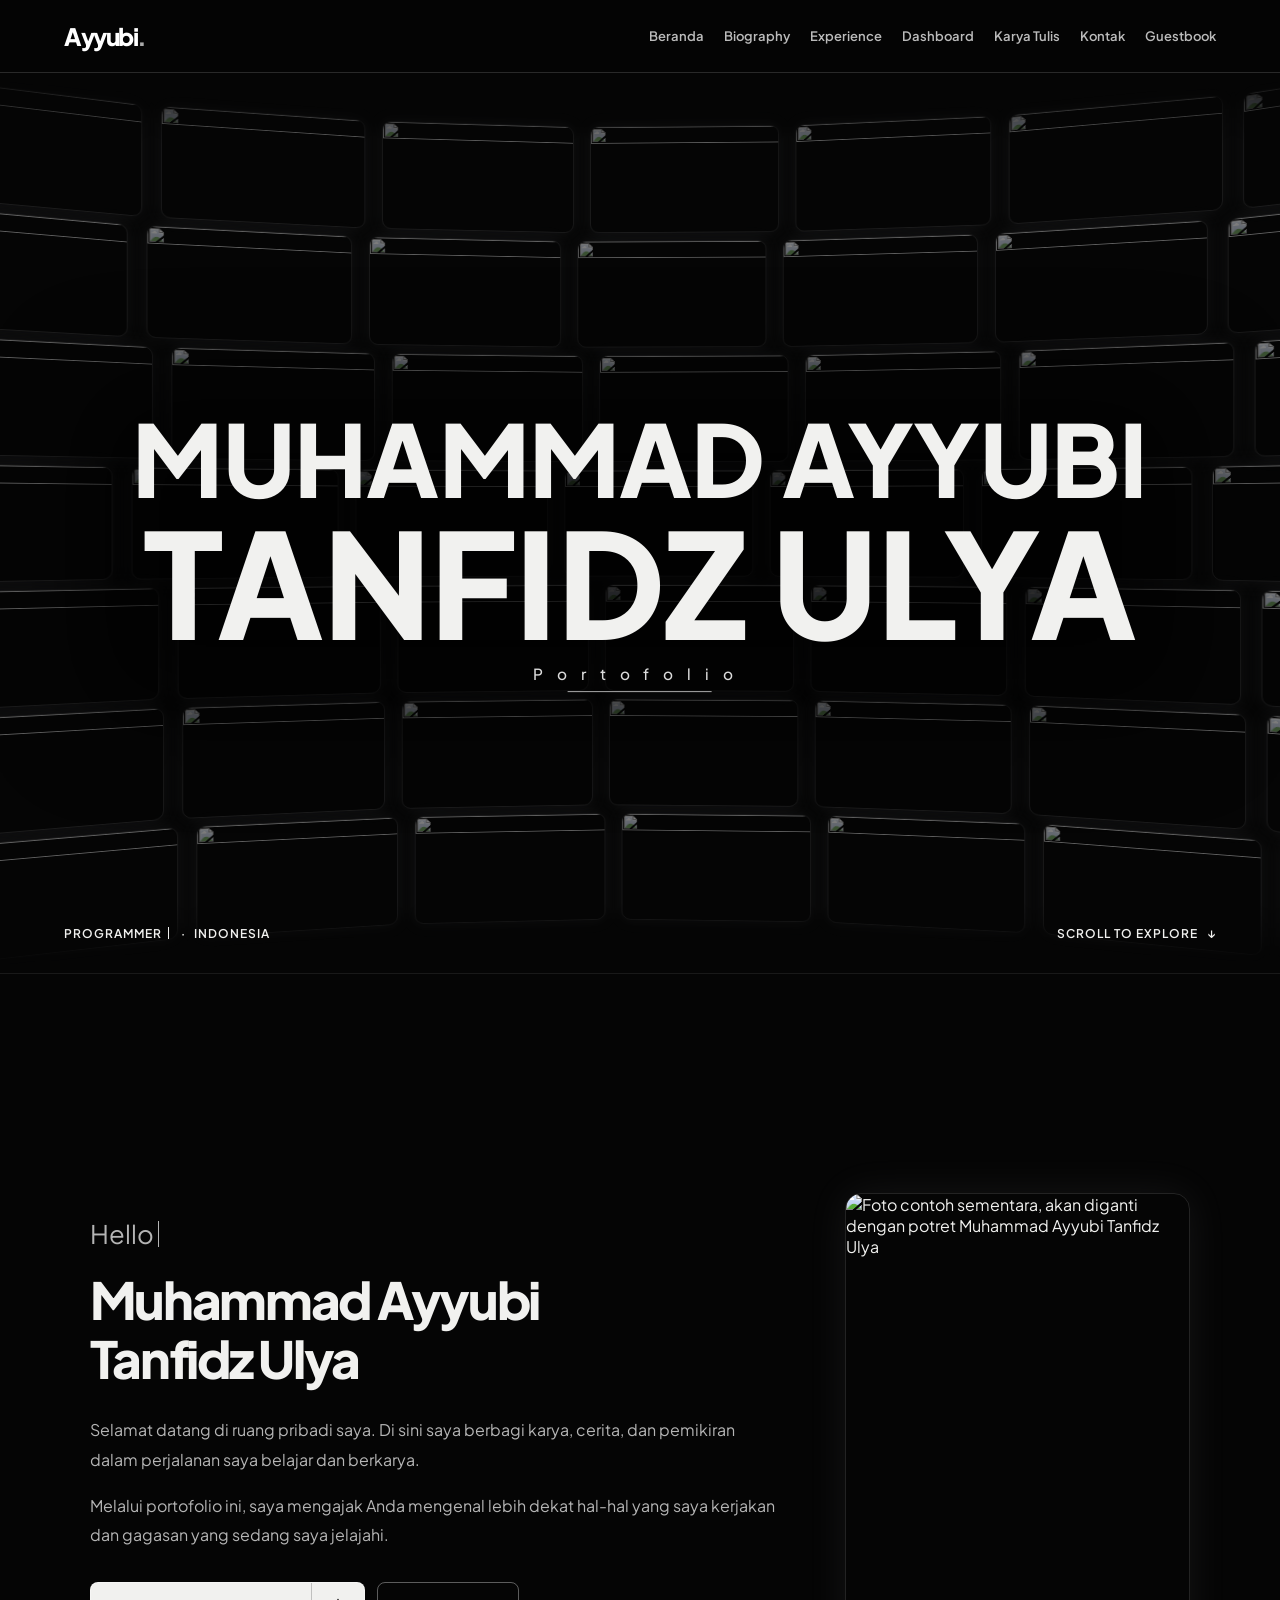
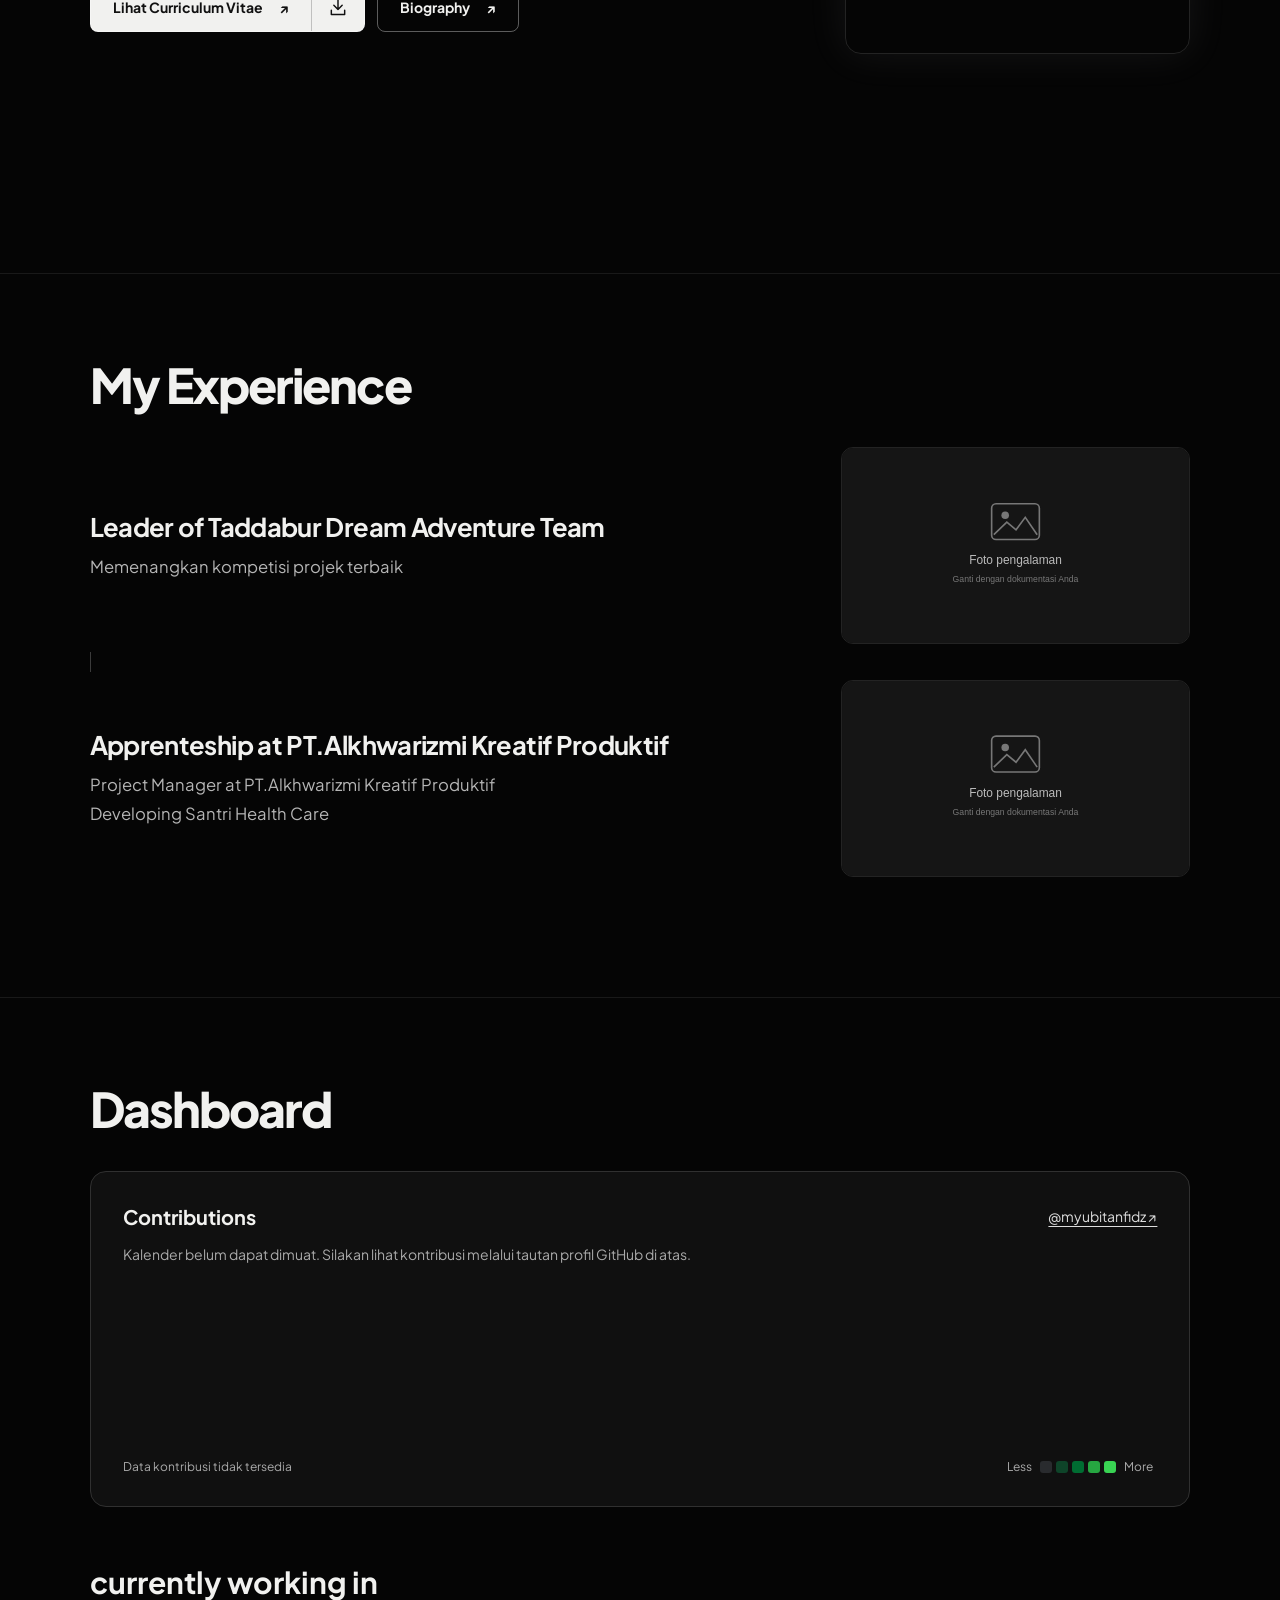
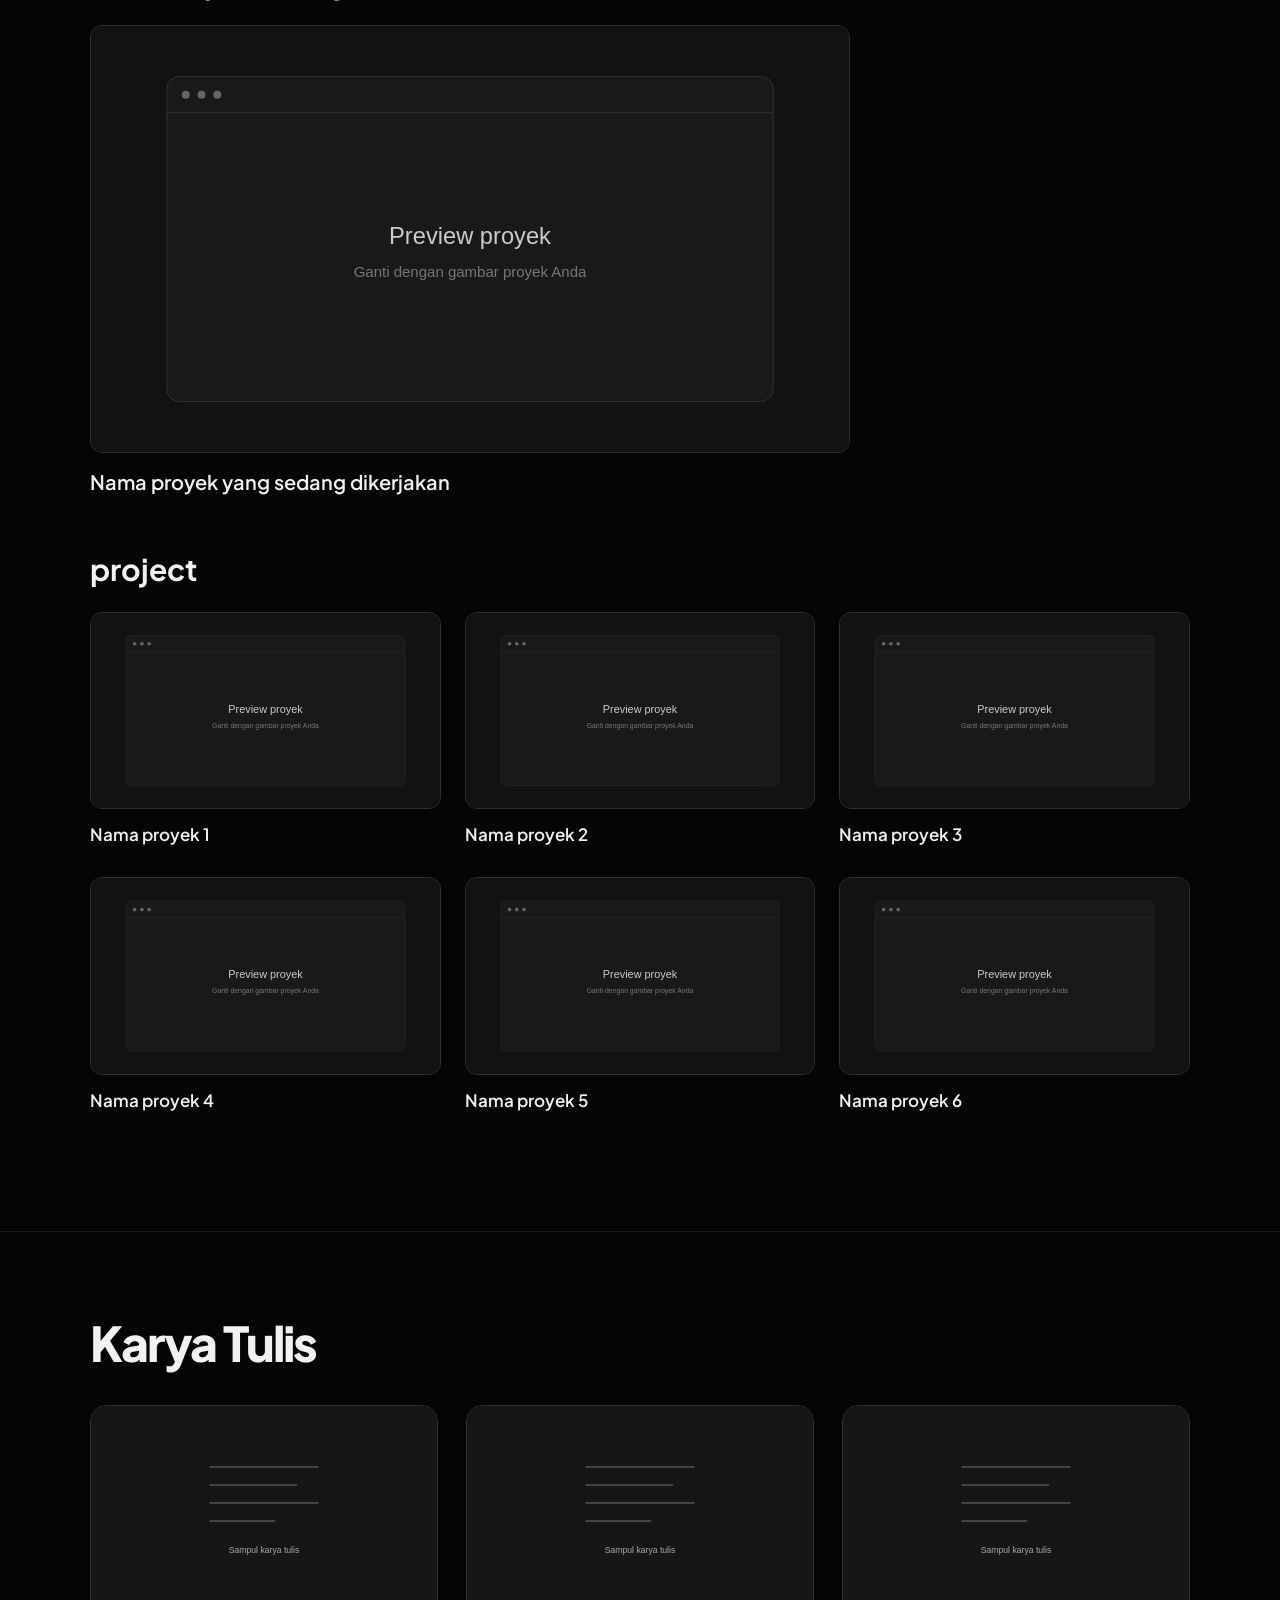
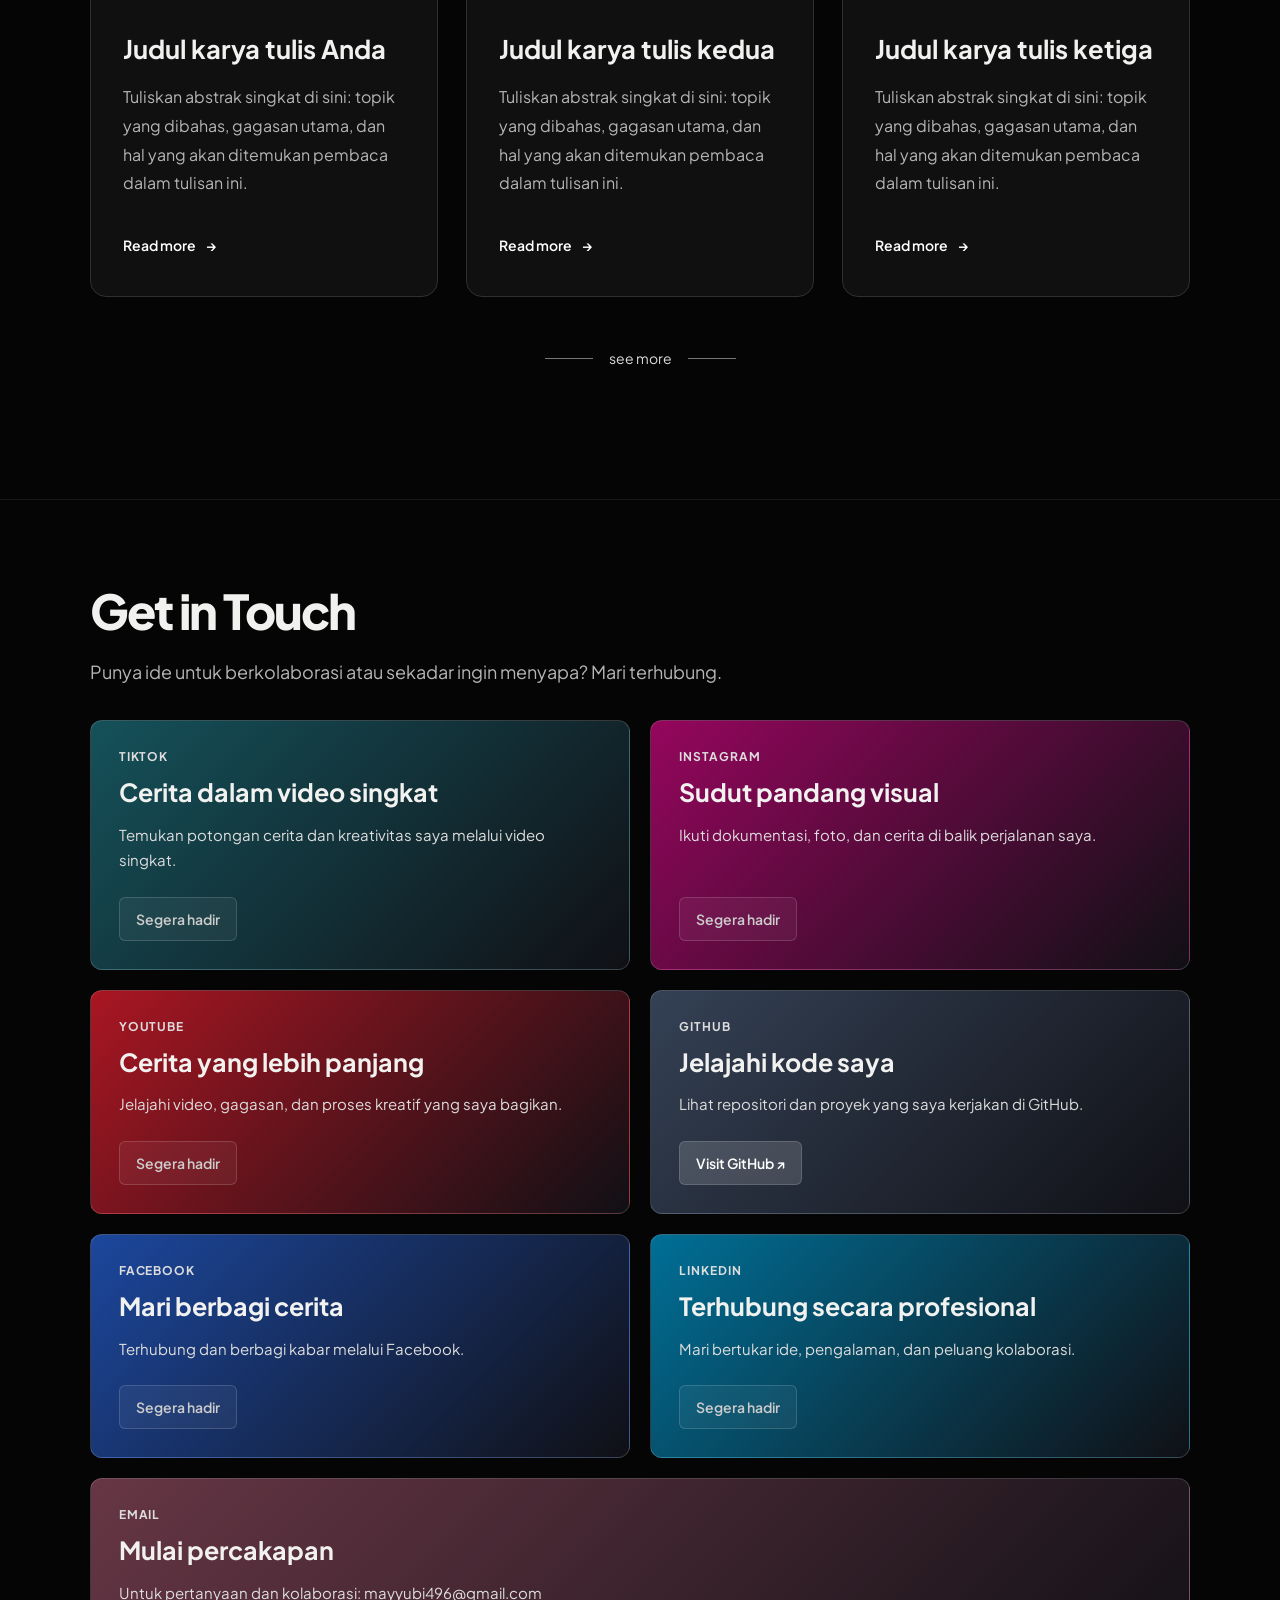
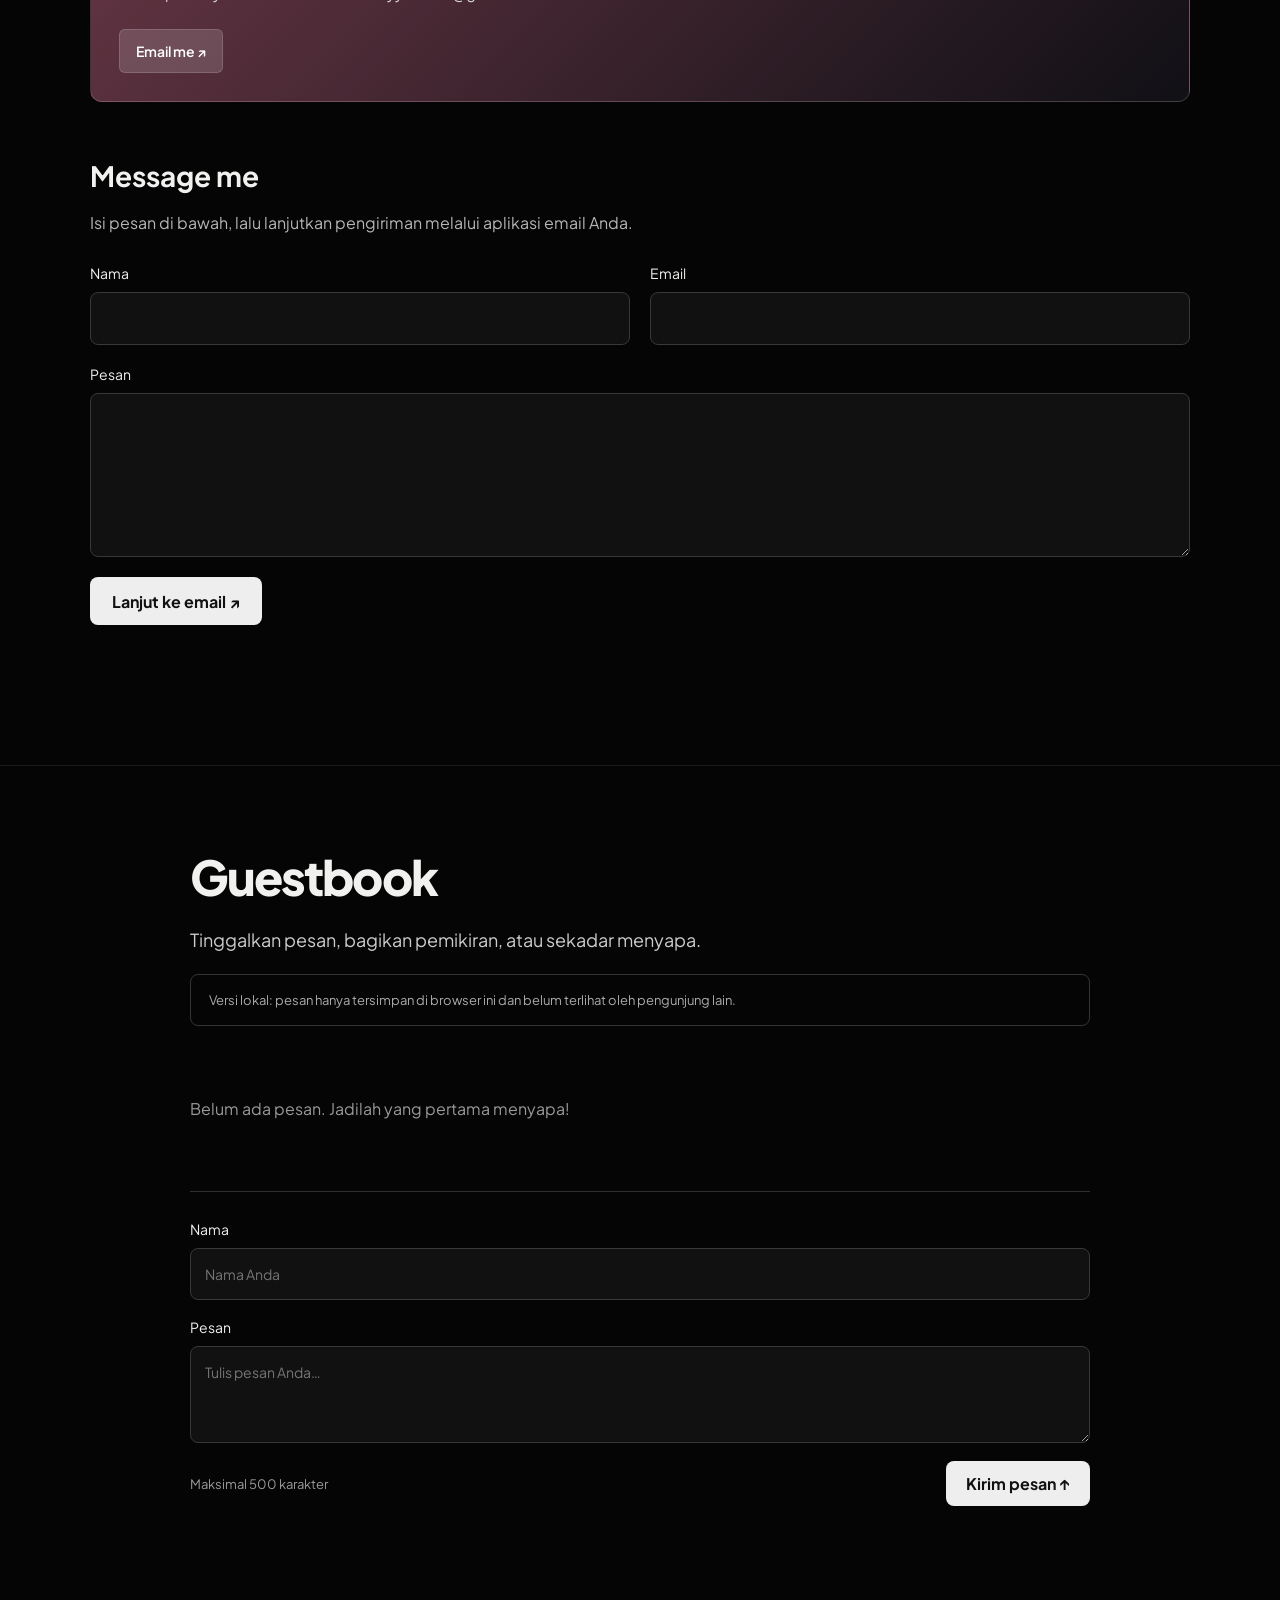
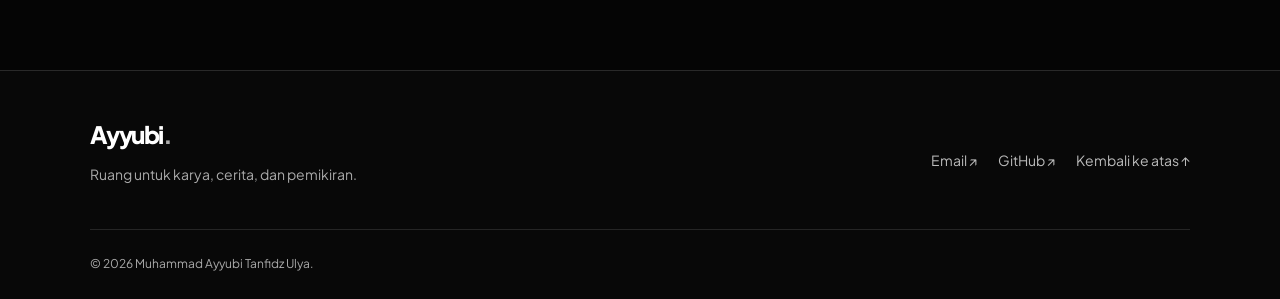
==== commit 52761c2b: "feat: add navbar and footer components with styling and functionality" ====
--- a/index.html
+++ b/index.html
@@ -9,6 +9,9 @@
     <link rel="preconnect" href="https://fonts.gstatic.com" crossorigin>
     <link href="https://fonts.googleapis.com/css2?family=Comfortaa:wght@400;500;600;700&family=Plus+Jakarta+Sans:wght@400;500;600;700;800&display=swap" rel="stylesheet">
     <link rel="stylesheet" href="style.css">
+    <link rel="stylesheet" href="components/layout.css">
+    <script src="components/navbar.js" defer></script>
+    <script src="components/footer.js" defer></script>
 </head>
 <body>
     <main>
@@ -371,3 +374,4 @@
 
 
 
+
--- a/components/layout.css
+++ b/components/layout.css
@@ -0,0 +1,27 @@
+/* Gaya bersama navbar dan footer. */
+html { scroll-padding-top: 90px; }
+.site-header { position: sticky; top: 0; z-index: 100; border-bottom: 1px solid #292929; background: rgb(5 5 5 / 95%); color: #eee; }
+.site-nav { max-width: 1440px; min-height: 72px; margin: auto; padding: 12px clamp(24px, 5vw, 80px); display: flex; justify-content: space-between; align-items: center; gap: 24px; }
+.site-nav__brand { color: #fff; text-decoration: none; font-size: 24px; font-weight: 800; letter-spacing: -0.06em; }
+.site-nav__brand span { color: #aaa; }
+.site-nav__links { display: flex; flex-wrap: wrap; gap: 8px 20px; margin: 0; padding: 0; list-style: none; }
+.site-nav__links a { display: inline-block; padding-block: 8px; color: #bbb; font-size: 13px; font-weight: 600; text-decoration: none; }
+.site-nav__links a:hover, .site-footer a:hover { color: #fff; text-decoration: underline; text-underline-offset: 5px; }
+.site-nav__toggle { display: none; min-height: 44px; padding: 8px 12px; border: 1px solid #444; border-radius: 6px; background: #151515; color: #eee; font: inherit; cursor: pointer; }
+.site-skip { position: absolute; top: -100px; left: 24px; padding: 12px; background: #fff; color: #111; }
+.site-skip:focus { top: 12px; z-index: 2; }
+.site-header :is(a, button):focus-visible, .site-footer a:focus-visible { outline: 2px solid #fff; outline-offset: 4px; }
+.site-footer { padding: 48px clamp(24px, 7vw, 112px) 24px; border-top: 1px solid #292929; background: #080808; color: #aaa; }
+.site-footer__inner, .site-footer__bottom { max-width: 1200px; margin-inline: auto; }
+.site-footer__inner { display: flex; justify-content: space-between; flex-wrap: wrap; gap: 24px; }
+.site-footer p { font-size: 14px; line-height: 1.7; }
+.site-footer__links { display: flex; flex-wrap: wrap; align-items: center; gap: 20px; }
+.site-footer__links a { padding-block: 12px; color: #bbb; font-size: 14px; text-decoration: none; }
+.site-footer__bottom { margin-top: 28px; padding-top: 24px; border-top: 1px solid #252525; font-size: 12px; line-height: 1.7; }
+@media (max-width: 1000px) {
+    .site-nav { flex-wrap: wrap; gap: 0 20px; }
+    .site-nav__toggle { display: inline-flex; align-items: center; gap: 12px; }
+    .site-nav__links { display: none; width: 100%; flex-direction: column; gap: 4px; padding-block: 16px; max-height: 65svh; overflow-y: auto; }
+    .is-open .site-nav__links { display: flex; }
+    .site-nav__links a { display: block; padding: 12px 0; }
+}
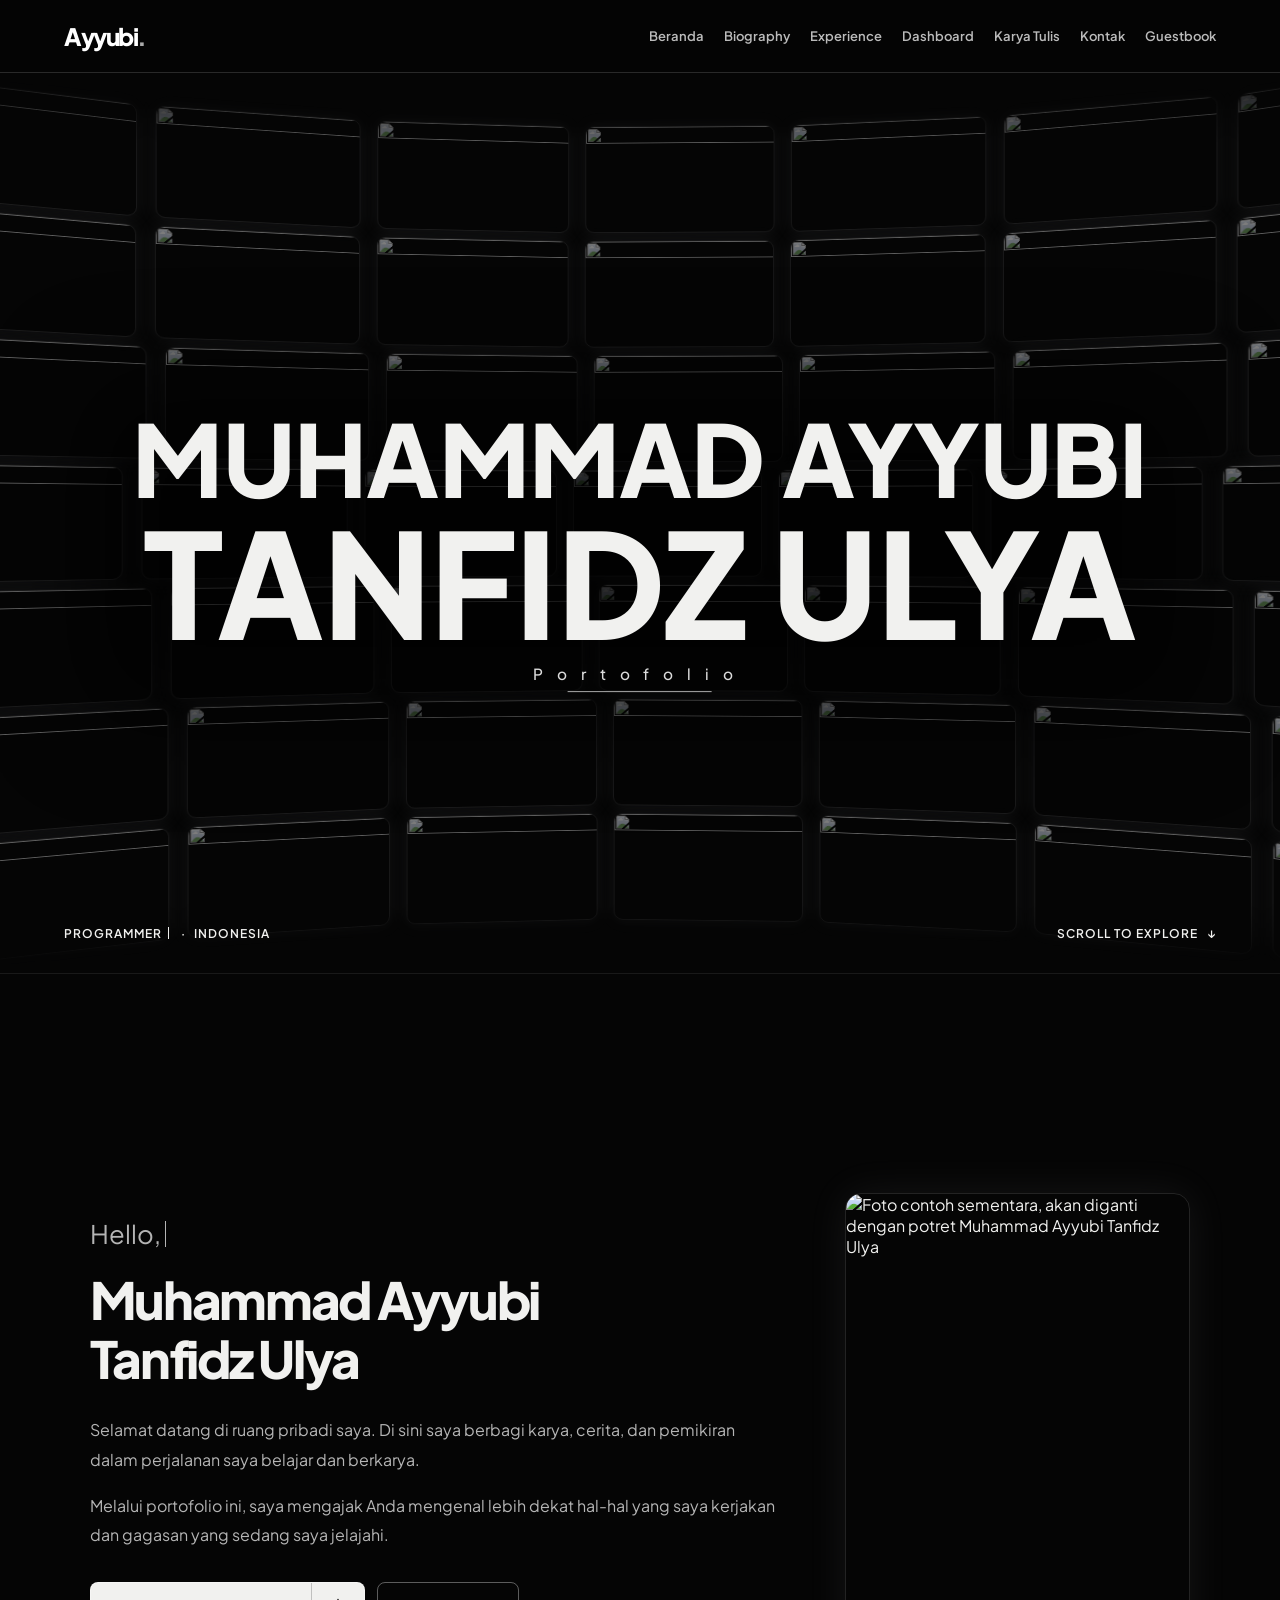
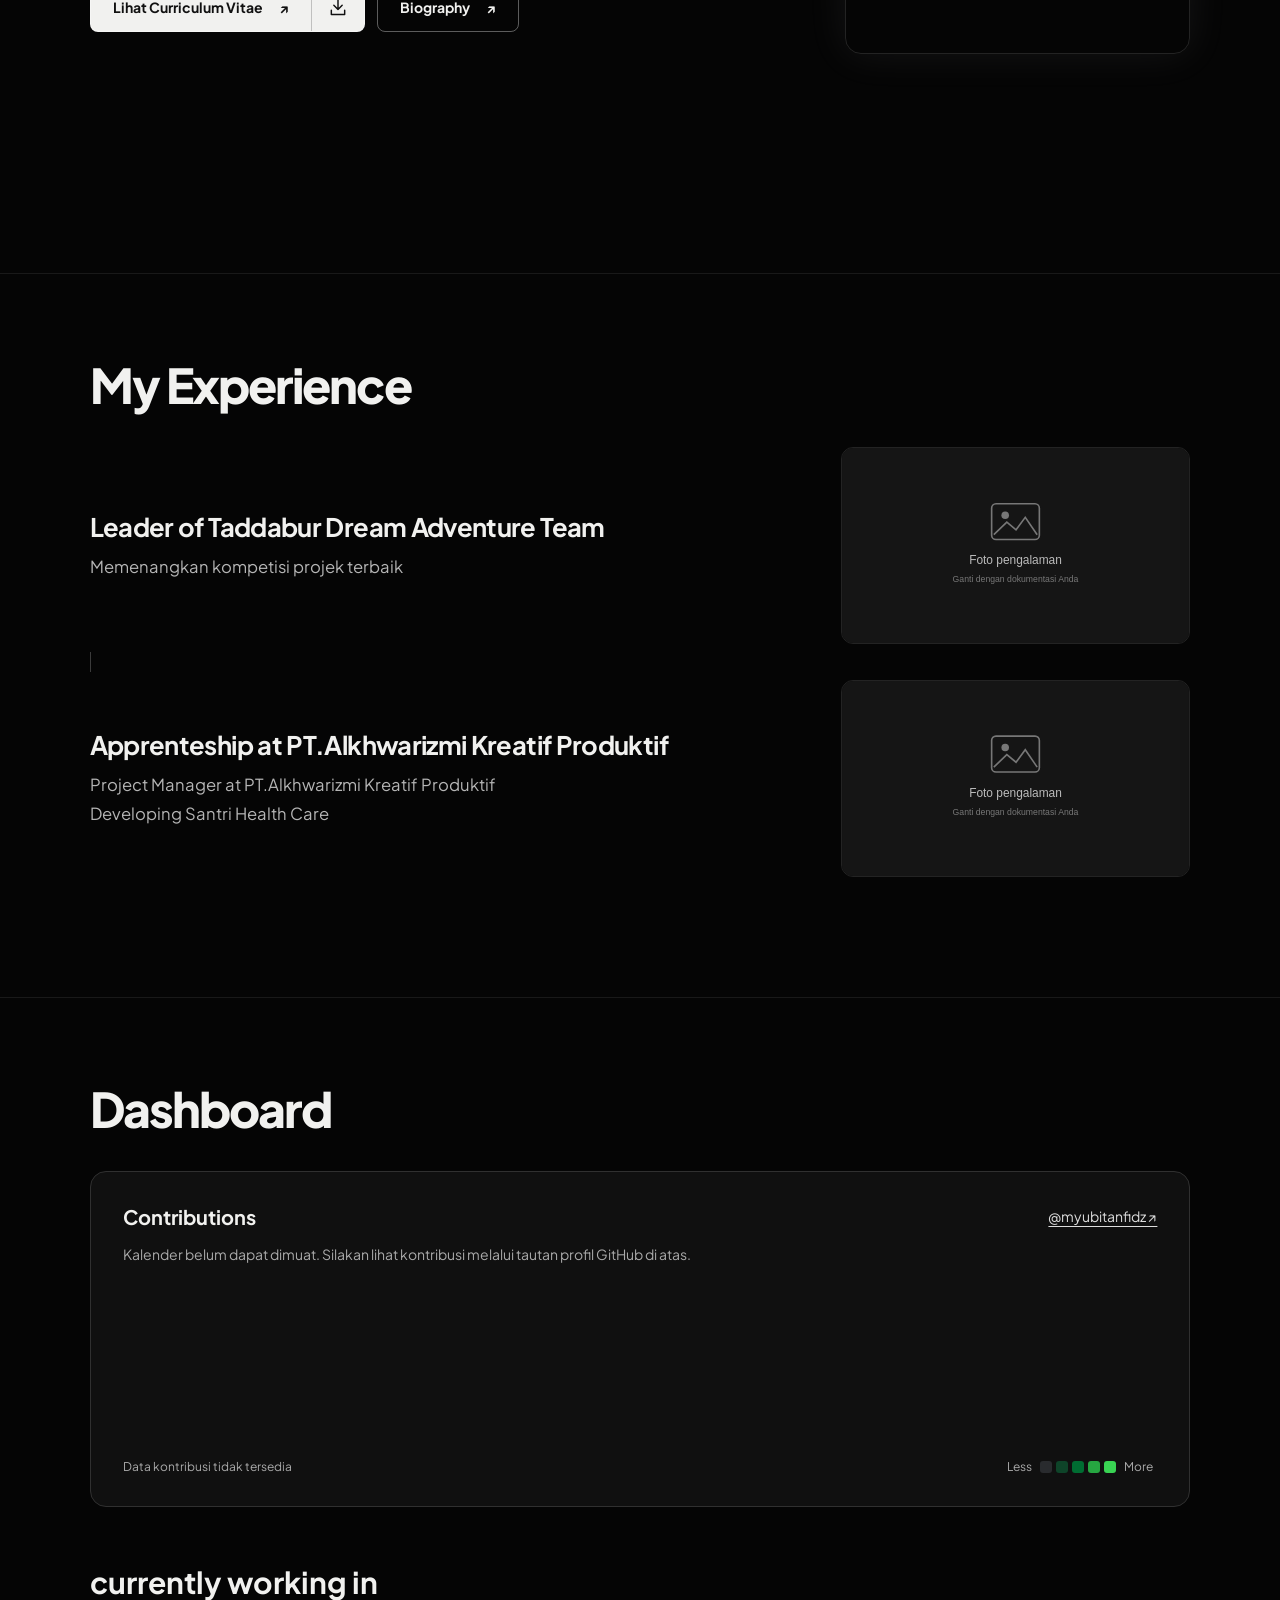
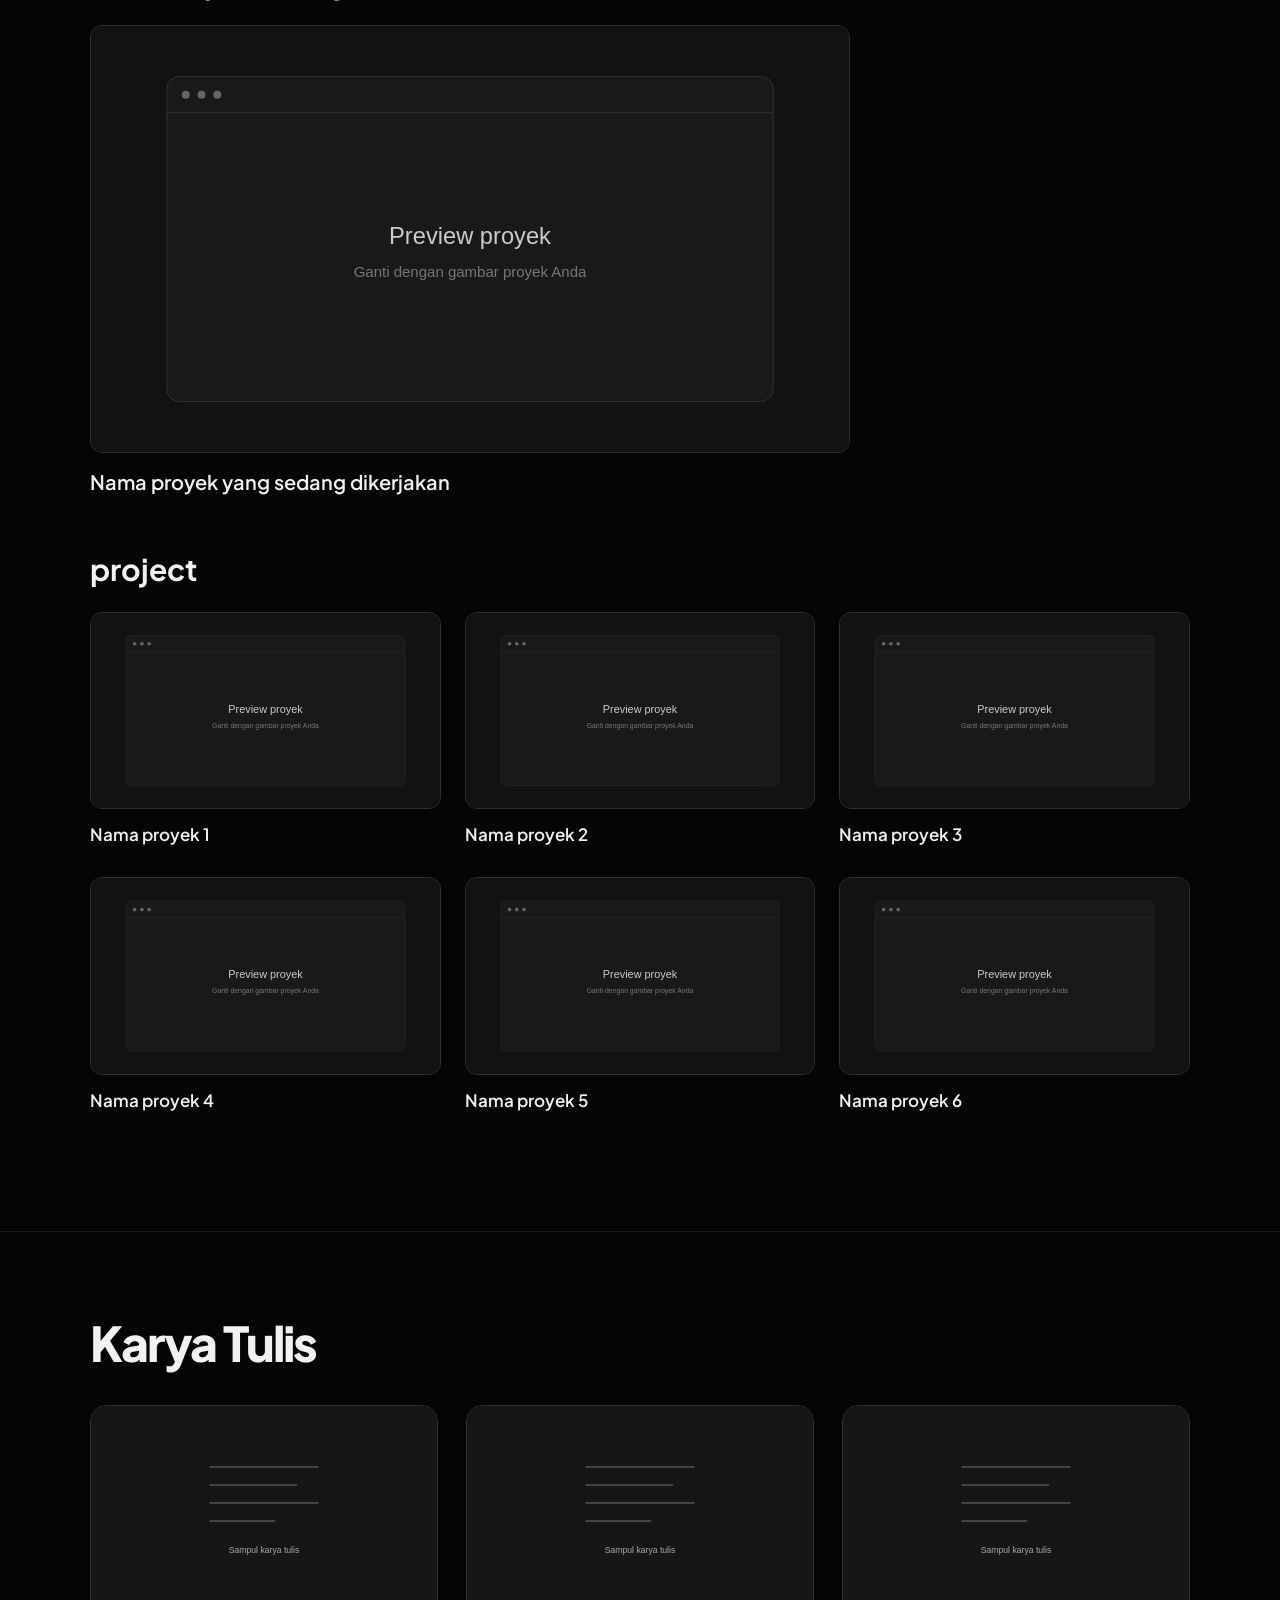
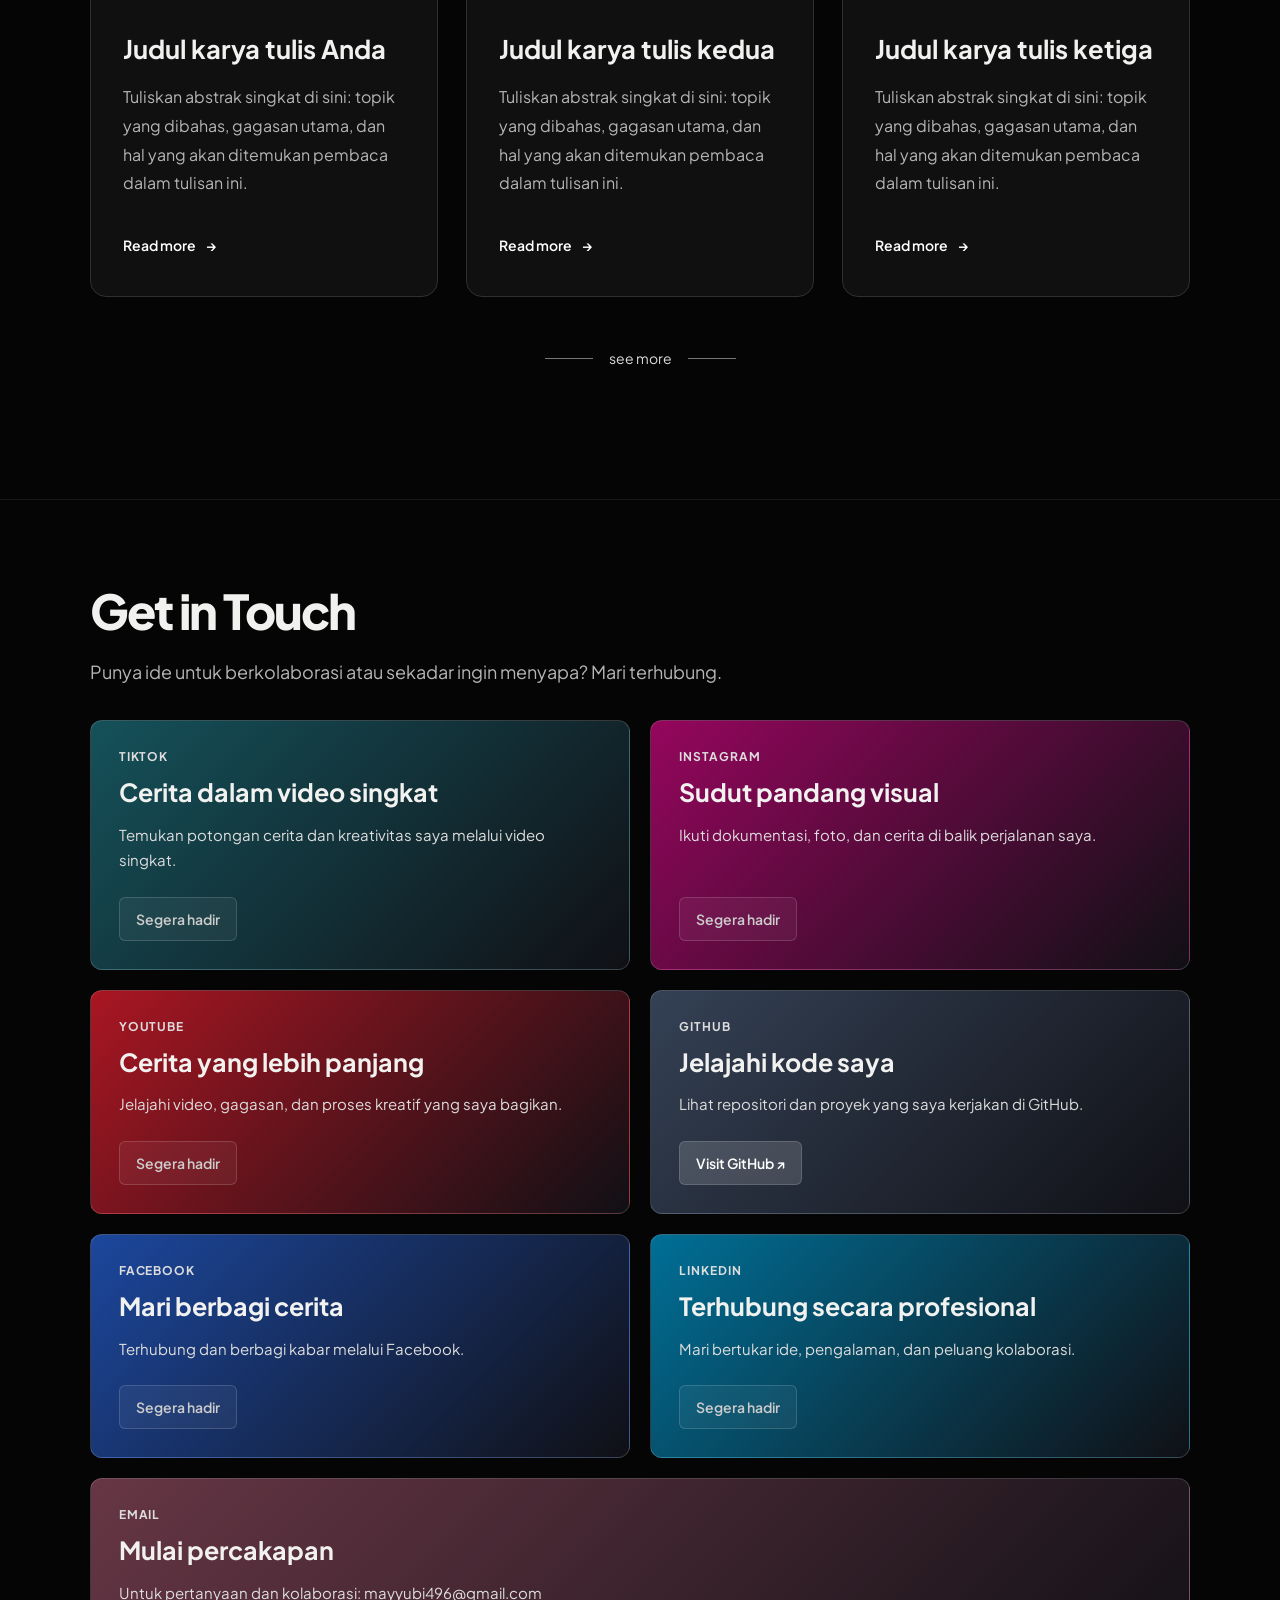
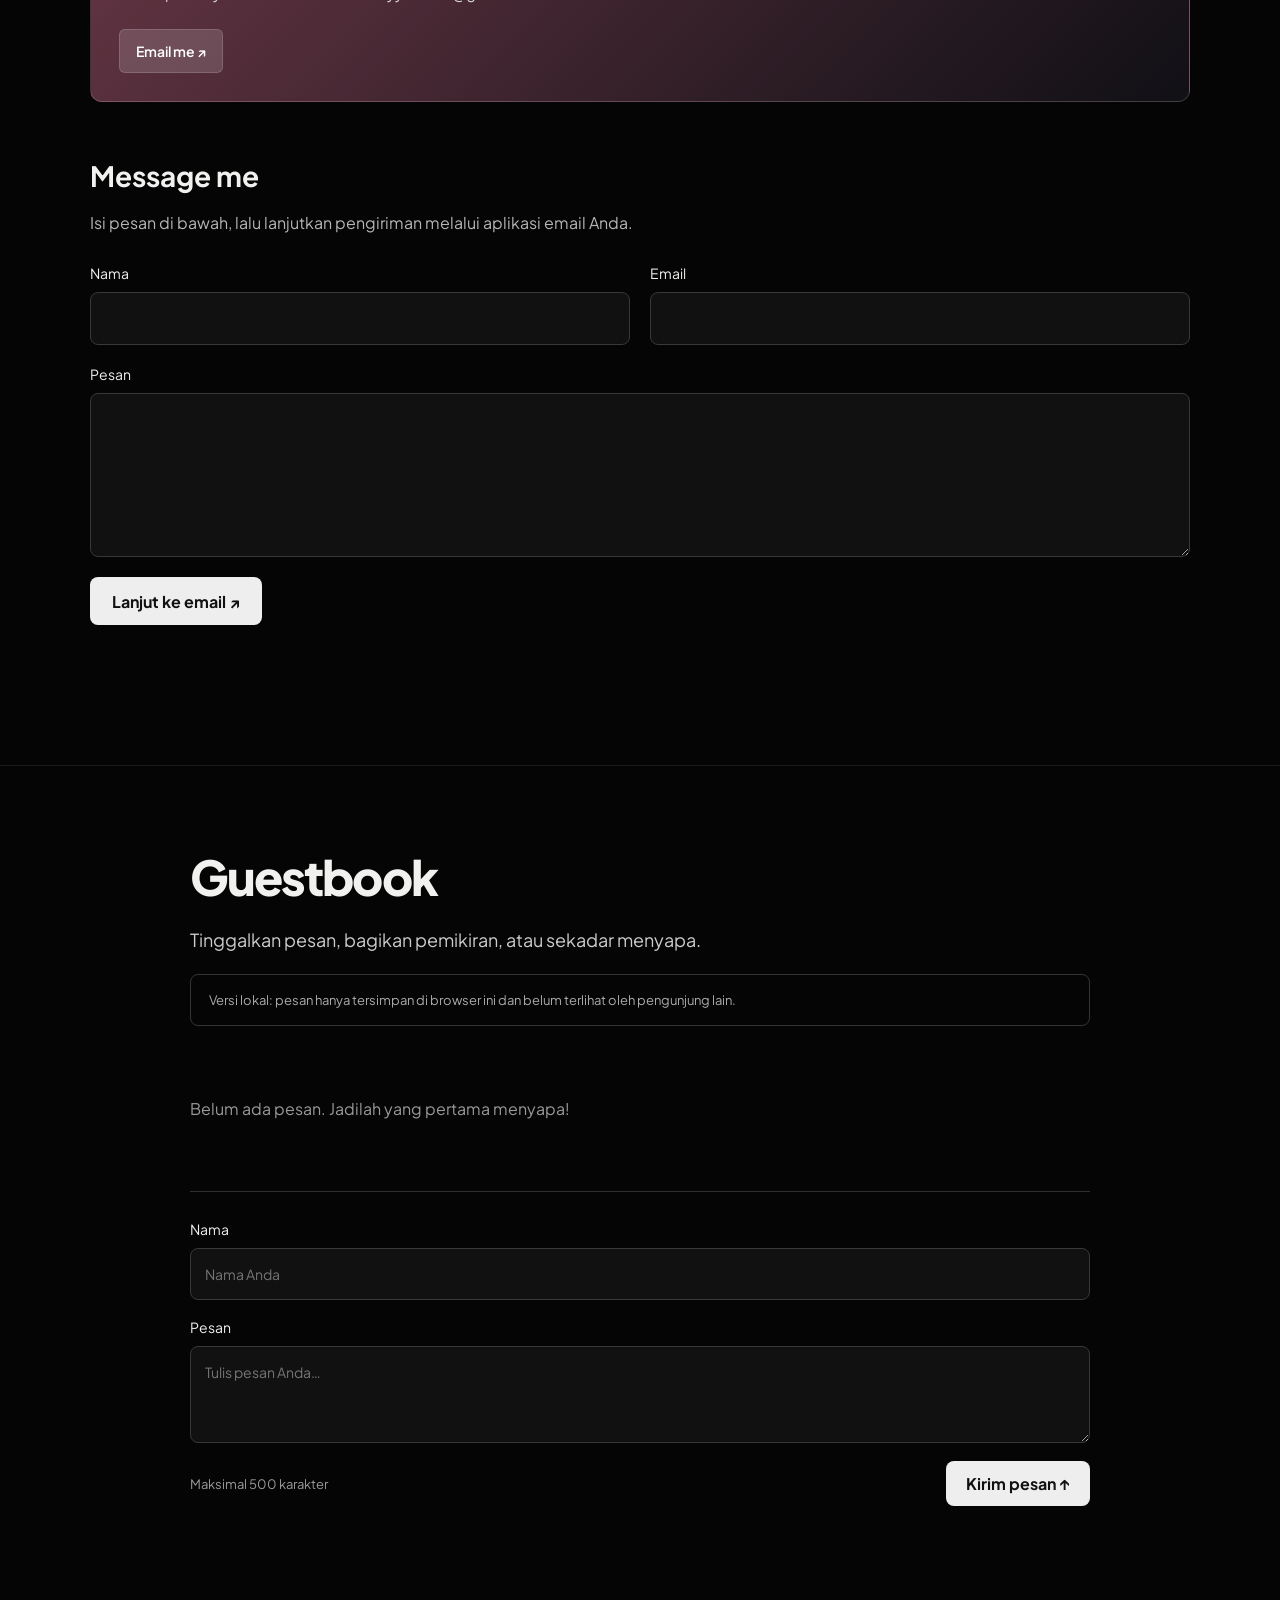
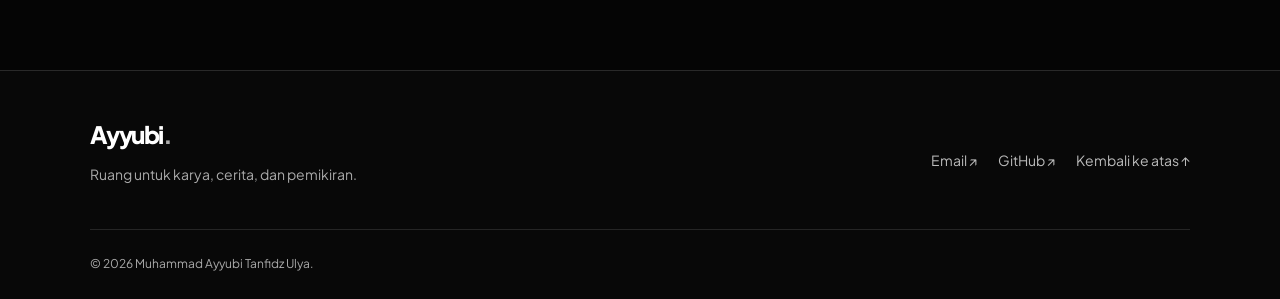
==== commit 72a162a8: "refactor: clean file and folder" ====
--- a/index.html
+++ b/index.html
@@ -8,10 +8,10 @@
     <link rel="preconnect" href="https://fonts.googleapis.com">
     <link rel="preconnect" href="https://fonts.gstatic.com" crossorigin>
     <link href="https://fonts.googleapis.com/css2?family=Comfortaa:wght@400;500;600;700&family=Plus+Jakarta+Sans:wght@400;500;600;700;800&display=swap" rel="stylesheet">
-    <link rel="stylesheet" href="style.css">
-    <link rel="stylesheet" href="components/layout.css">
-    <script src="components/navbar.js" defer></script>
-    <script src="components/footer.js" defer></script>
+    <link rel="stylesheet" href="css/style.css">
+    <link rel="stylesheet" href="css/components/layout.css">
+    <script src="js/components/navbar.js" defer></script>
+    <script src="js/components/footer.js" defer></script>
 </head>
 <body>
     <main>
@@ -353,11 +353,11 @@
             </div>
         </section>
     </main>
-    <script src="hero.js" defer></script>
-    <script src="typewriter.js" defer></script>
-    <script src="github-stats.js" defer></script>
-    <script src="contact.js" defer></script>
-    <script src="guestbook.js" defer></script>
+    <script src="js/hero.js" defer></script>
+    <script src="js/typewriter.js" defer></script>
+    <script src="js/github-stats.js" defer></script>
+    <script src="js/contact.js" defer></script>
+    <script src="js/guestbook.js" defer></script>
 </body>
 </html>
 
@@ -375,3 +375,4 @@
 
 
 
+
--- a/css/style.css
+++ b/css/style.css
@@ -0,0 +1,703 @@
+:root {
+    color-scheme: dark;
+    --page: #050505;
+    --ink: #f1f1ef;
+    /* Ukuran nama: clamp(ukuran minimum, mengikuti lebar layar, maksimum). */
+    --hero-title-size: clamp(1.5rem, 7.8vw, 12rem);
+    --hero-subtitle-size: clamp(2rem, 11.4vw, 17.5rem);
+}
+
+* {
+    box-sizing: border-box;
+}
+
+html {
+    scroll-behavior: smooth;
+}
+
+body {
+    margin: 0;
+    background: var(--page);
+    color: var(--ink);
+    font-family: "Plus Jakarta Sans", sans-serif;
+}
+
+.hero {
+    position: relative;
+    display: grid;
+    min-height: 100svh;
+    place-items: center;
+    isolation: isolate;
+    overflow: hidden;
+    padding: 6rem 1.5rem 5rem;
+}
+
+/* Kamera melihat sisi dalam tabung: pusat jauh, kedua tepi mendekat. */
+.hero__photo-wall {
+    position: absolute;
+    z-index: -2;
+    inset: 0;
+    overflow: hidden;
+    pointer-events: none;
+    perspective: 1100px;
+    perspective-origin: 50% 50%;
+    mask-image: linear-gradient(to bottom, transparent, #000 8%, #000 92%, transparent);
+}
+
+.photo-row,
+.photo-track {
+    position: absolute;
+    inset: 0;
+    transform-style: preserve-3d;
+    pointer-events: none;
+}
+
+.photo-track img {
+    position: absolute;
+    top: 50%;
+    left: 50%;
+    display: block;
+    width: clamp(10rem, 18vw, 16rem);
+    aspect-ratio: 16 / 9;
+    object-fit: cover;
+    border-radius: 0.65rem;
+    backface-visibility: hidden;
+    filter: saturate(0.55);
+    opacity: 0.48;
+    border: 1px solid rgb(235 235 240 / 18%);
+    box-shadow: 0 0 18px rgb(220 222 230 / 13%);
+}
+
+.hero__name {
+    position: absolute;
+    z-index: -1;
+    top: 53%;
+    left: 50%;
+    width: 81vw;
+    height: var(--hero-name-height);
+    display: flex;
+    flex-direction: column;
+    justify-content: space-between;
+    margin: 0;
+    color: var(--ink);
+    font-family: "Plus Jakarta Sans", sans-serif;
+    font-weight: 800;
+    letter-spacing: -0.045em;
+    line-height: 1;
+    white-space: nowrap;
+    text-align: center;
+    transform: translate(-50%, -50%);
+}
+
+#hero-title {
+    margin: 0;
+    font-size: var(--hero-title-size);
+    font-weight: inherit;
+}
+
+#hero-subtitle {
+    margin: 0;
+    font-size: var(--hero-subtitle-size);
+    font-weight: inherit;
+}
+
+/* Edit label kecil di bawah nama melalui pengaturan berikut. */
+.hero__portfolio-label {
+    margin: 8px 0 0; /* Jarak dari TANFIDZ ULYA. */
+    font-size: clamp(12px, 1.2vw, 18px); /* Ukuran tulisan. */
+    font-weight: 500;
+    letter-spacing: 0.9em; /* Tambahan jarak antarhuruf. */
+    line-height: 1.5;
+    color: #dcdcdc;
+}
+
+.hero__portfolio-label::after {
+    content: "";
+    display: block;
+    width: 144px; /* Panjang garis. */
+    height: 1px; /* Ketebalan garis. */
+    margin: 6px auto 0; /* Jarak dari tulisan; auto menjaga garis di tengah. */
+    background-color: rgb(255 255 255 / 65%); /* Warna dan opacity garis. */
+}
+
+/* Satu bidang hitam lembut untuk kedua baris nama. */
+.hero__name::before {
+    content: "";
+    position: absolute;
+    z-index: -1;
+    inset: -24px -32px;
+    background: rgb(0 0 0 / 65%);
+    filter: blur(50px);
+    border-radius: 24px;
+    pointer-events: none;
+}
+
+.hero__portrait {
+    position: relative;
+    z-index: 1;
+    align-self: end;
+    width: min(40vw, 28rem);
+    min-width: 16rem;
+    height: min(68svh, 39rem);
+    overflow: hidden;
+    border-radius: 48% 48% 0.75rem 0.75rem;
+    box-shadow: 0 0 32px rgb(225 228 235 / 24%), 0 0 95px rgb(200 205 215 / 12%);
+}
+
+.hero__portrait img {
+    display: block;
+    width: 100%;
+    height: 100%;
+    object-fit: cover;
+    object-position: center 28%;
+}
+
+.hero__caption,
+.hero__scroll {
+    position: absolute;
+    bottom: 2rem;
+    margin: 0;
+    font-size: 0.75rem;
+    font-weight: 600;
+    letter-spacing: 0.08em;
+    text-transform: uppercase;
+}
+
+.hero__caption {
+    left: clamp(1.5rem, 5vw, 5rem);
+}
+
+.hero__caption .hero__separator {
+    padding-inline: 0.35rem;
+}
+
+.hero__roles {
+    display: inline-block;
+    min-width: 12ch; /* Menjaga posisi Indonesia tetap stabil saat teks berganti. */
+}
+
+.hero__roles::after {
+    content: "";
+    display: inline-block;
+    height: 1em;
+    margin-left: 3px;
+    border-right: 1px solid currentColor;
+    vertical-align: -0.1em;
+    animation: cursor-blink 0.8s step-end infinite;
+}
+
+@keyframes cursor-blink {
+    50% { opacity: 0; }
+}
+
+.sr-only {
+    position: absolute;
+    width: 1px;
+    height: 1px;
+    padding: 0;
+    margin: -1px;
+    overflow: hidden;
+    clip-path: inset(50%);
+    white-space: nowrap;
+    border: 0;
+}
+
+.hero__scroll {
+    right: clamp(1.5rem, 5vw, 5rem);
+    color: inherit;
+    text-decoration: none;
+}
+
+.hero__scroll span {
+    margin-left: 0.4rem;
+}
+
+.biography {
+    min-height: 100svh;
+    display: grid;
+    align-items: center;
+    padding: clamp(64px, 9vw, 140px) clamp(24px, 7vw, 112px);
+    border-top: 1px solid rgb(255 255 255 / 8%);
+}
+
+.biography__layout {
+    width: 100%;
+    max-width: 1200px;
+    margin-inline: auto;
+    display: grid;
+    grid-template-columns: minmax(0, 2fr) minmax(0, 1fr); /* Rasio teks : foto = 2 : 1. */
+    align-items: center;
+    gap: clamp(32px, 5vw, 80px);
+}
+
+.biography__greeting {
+    margin: 0 0 16px;
+    font-size: clamp(18px, 2vw, 26px);
+    color: #b5b5b5;
+    min-height: 1.5em; /* Menjaga posisi nama saat sapaan sedang dihapus. */
+    line-height: 1.5;
+}
+
+#biography-greeting::after {
+    content: "";
+    display: inline-block;
+    height: 1em;
+    margin-left: 4px;
+    border-right: 1px solid currentColor;
+    vertical-align: -0.1em;
+    animation: cursor-blink 0.8s step-end infinite;
+}
+
+#biography-name {
+    margin: 0 0 28px;
+    font-size: clamp(32px, 4vw, 60px);
+    font-weight: 800;
+    letter-spacing: -0.045em;
+    line-height: 1.15;
+    overflow-wrap: anywhere;
+}
+
+.biography__description {
+    max-width: 58ch;
+    margin: 0 0 16px;
+    font-size: clamp(16px, 1.25vw, 19px);
+    line-height: 1.85;
+    color: #b5b5b5;
+}
+
+.biography__photo {
+    margin: 0;
+    aspect-ratio: 3 / 4; /* Foto vertikal. */
+    overflow: hidden;
+    border-radius: 16px;
+    border: 1px solid rgb(255 255 255 / 12%);
+    box-shadow: 0 0 40px rgb(220 222 230 / 8%);
+}
+
+.biography__cv {
+    display: inline-flex;
+    align-items: stretch;
+    margin-top: 16px;
+    border: 1px solid rgb(255 255 255 / 35%);
+    border-radius: 8px;
+    background: #f1f1ef;
+    color: #111;
+    font-size: 14px;
+    font-weight: 700;
+}
+
+.biography__actions {
+    display: flex;
+    flex-wrap: wrap;
+    align-items: stretch;
+    gap: 12px;
+    margin-top: 32px;
+}
+
+.biography__actions .biography__cv {
+    margin-top: 0;
+}
+
+.biography__more {
+    display: inline-flex;
+    align-items: center;
+    justify-content: center;
+    gap: 16px;
+    min-height: 48px;
+    padding: 14px 22px;
+    border: 1px solid rgb(255 255 255 / 35%);
+    border-radius: 8px;
+    color: var(--ink);
+    font-size: 14px;
+    font-weight: 700;
+    text-decoration: none;
+}
+
+.biography__more:hover {
+    background: rgb(255 255 255 / 10%);
+}
+
+.biography__more:focus-visible {
+    outline: 2px solid #fff;
+    outline-offset: 5px;
+}
+
+.hero__name--story {
+    height: auto;
+}
+
+.hero__name--story #hero-title {
+    font-size: clamp(48px, 13vw, 200px);
+}
+
+.story__back {
+    color: inherit;
+    text-decoration: none;
+}
+
+.story {
+    max-width: 850px;
+    margin-inline: auto;
+    padding: 100px 24px;
+}
+
+.experience {
+    padding: 80px clamp(24px, 7vw, 112px) 120px;
+    border-top: 1px solid rgb(255 255 255 / 8%);
+}
+
+.experience__inner {
+    max-width: 1200px;
+    margin-inline: auto;
+}
+
+.experience__title {
+    margin: 0 0 32px;
+    font-size: clamp(30px, 4vw, 48px);
+    font-weight: 800;
+    letter-spacing: -0.04em;
+}
+
+/* Daftar vertikal: setiap entri hanya memiliki judul dan deskripsi. */
+.experience__list {
+    max-width: 1200px;
+    display: flex;
+    flex-direction: column;
+    gap: 36px; /* Jarak antarpengalaman. */
+}
+
+.experience__item {
+    position: relative;
+    display: grid;
+    grid-template-columns: minmax(0, 2fr) minmax(0, 1fr);
+    align-items: center;
+    gap: clamp(20px, 4vw, 60px);
+}
+
+.experience__text {
+    min-width: 0;
+    overflow-wrap: anywhere;
+}
+
+.experience__image {
+    display: block;
+    width: 100%;
+    height: auto;
+    aspect-ratio: 16 / 9;
+    object-fit: cover;
+    border-radius: 12px;
+    border: 1px solid rgb(255 255 255 / 12%);
+}
+
+@media (max-width: 640px) {
+    .experience__item {
+        grid-template-columns: minmax(0, 1fr) minmax(80px, 30%);
+        gap: 16px;
+    }
+
+    .experience__image {
+        border-radius: 8px;
+    }
+}
+
+/* Garis penghubung hanya muncul di sela artikel, bukan setelah artikel terakhir. */
+.experience__item:not(:last-child)::after {
+    content: "";
+    position: absolute;
+    left: 0;
+    top: calc(100% + 8px);
+    width: 1px; /* Ketebalan garis. */
+    height: 20px; /* Panjang garis di dalam jarak antarartikel 36px. */
+    background: rgb(255 255 255 / 22%);
+}
+
+.experience__item h3 {
+    margin: 0 0 8px;
+    font-size: clamp(20px, 2vw, 26px);
+    font-weight: 700;
+    line-height: 1.35;
+    letter-spacing: -0.025em;
+}
+
+.experience__item p {
+    margin: 0;
+    color: #b5b5b5;
+    font-size: clamp(15px, 1.3vw, 18px);
+    line-height: 1.75;
+}
+
+.projects {
+    padding: 80px clamp(24px, 7vw, 112px) 120px;
+    border-top: 1px solid rgb(255 255 255 / 8%);
+}
+
+.projects__inner {
+    max-width: 1200px;
+    margin-inline: auto;
+}
+
+.projects__title {
+    margin: 0 0 32px;
+    font-size: clamp(30px, 4vw, 48px);
+    font-weight: 800;
+    letter-spacing: -0.04em;
+}
+
+.github-stats {
+    padding: clamp(20px, 3vw, 32px);
+    border: 1px solid #303030;
+    border-radius: 16px;
+    background: #101010;
+}
+
+.github-stats__header {
+    display: flex;
+    align-items: center;
+    justify-content: space-between;
+    flex-wrap: wrap;
+    gap: 12px;
+}
+
+.github-stats__header h3 { margin: 0; font-size: 20px; }
+.github-stats__header a { color: #ddd; font-size: 14px; text-underline-offset: 4px; }
+.github-stats__status { color: #aaa; font-size: 14px; line-height: 1.7; }
+.contribution-scroll { overflow-x: auto; padding-block: 12px; scrollbar-color: #555 #202020; }
+.contribution-scroll:focus-visible { outline: 2px solid #aaa; outline-offset: 3px; }
+.contribution-calendar { min-width: 780px; min-height: 145px; --cell-gap: 4px; }
+.contribution-months { display: grid; grid-template-columns: repeat(var(--weeks), minmax(0, 1fr)); gap: var(--cell-gap); margin-bottom: 10px; color: #aaa; font-size: 12px; }
+.contribution-months span { overflow: visible; }
+.contribution-grid { display: grid; grid-template-rows: repeat(7, auto); grid-template-columns: repeat(var(--weeks), minmax(0, 1fr)); grid-auto-flow: column; gap: var(--cell-gap); }
+.contribution-cell { display: block; aspect-ratio: 1; border-radius: 3px; background: #292b2e; }
+.contribution-cell[data-level="1"] { background: #0e4429; }
+.contribution-cell[data-level="2"] { background: #006d32; }
+.contribution-cell[data-level="3"] { background: #26a641; }
+.contribution-cell[data-level="4"] { background: #39d353; }
+.contribution-cell--blank { visibility: hidden; }
+.contribution-footer { display: flex; justify-content: space-between; flex-wrap: wrap; align-items: center; gap: 16px; margin-top: 10px; color: #aaa; font-size: 12px; }
+.contribution-legend { display: flex; align-items: center; gap: 4px; }
+.contribution-legend .contribution-cell { width: 12px; height: 12px; }
+.contribution-legend span { margin-inline: 4px; }
+
+.projects__subtitle {
+    margin: 56px 0 24px;
+    font-size: clamp(22px, 2.5vw, 30px);
+    font-weight: 700;
+}
+
+.projects__featured {
+    width: min(100%, 760px);
+    margin: 0;
+}
+
+.projects__featured img,
+.project-card img {
+    display: block;
+    width: 100%;
+    height: auto;
+    aspect-ratio: 16 / 9;
+    object-fit: cover;
+    border: 1px solid #303030;
+    border-radius: 12px;
+}
+
+.projects__featured figcaption { margin-top: 16px; font-size: 20px; font-weight: 600; }
+.projects__grid { display: grid; grid-template-columns: repeat(3, minmax(0, 1fr)); gap: 32px 24px; }
+.project-card { min-width: 0; }
+.project-card h4 { margin: 14px 0 0; font-size: 17px; font-weight: 600; overflow-wrap: anywhere; }
+
+@media (max-width: 900px) {
+    .projects__grid { grid-template-columns: repeat(2, minmax(0, 1fr)); }
+}
+
+@media (max-width: 640px) {
+    .projects__grid { grid-template-columns: 1fr; }
+}
+
+.writing {
+    padding: 80px clamp(24px, 7vw, 112px) 120px;
+    border-top: 1px solid rgb(255 255 255 / 8%);
+}
+
+.writing__inner { max-width: 1200px; margin-inline: auto; }
+.writing__title { margin: 0 0 32px; font-size: clamp(30px, 4vw, 48px); font-weight: 800; letter-spacing: -0.04em; }
+.writing__grid { display: grid; grid-template-columns: repeat(3, minmax(0, 1fr)); gap: 28px; }
+.writing__more { display: flex; align-items: center; justify-content: center; gap: 16px; width: fit-content; margin: 40px auto 0; padding: 12px 0; color: #ddd; font-size: 14px; text-decoration: none; }
+.writing__more::before,
+.writing__more::after { content: ""; width: 48px; height: 1px; background: #777; }
+.writing__more:hover { color: #fff; text-decoration: underline; text-underline-offset: 5px; }
+.writing__more:focus-visible { outline: 2px solid #fff; outline-offset: 5px; }
+.writing-card { display: flex; flex-direction: column; min-width: 0; border: 1px solid #303030; border-radius: 16px; background: #101010; overflow: hidden; }
+.writing-card__image { display: block; width: 100%; height: auto; aspect-ratio: 16 / 9; object-fit: cover; }
+.writing-card__body { display: flex; flex-direction: column; flex: 1; padding: clamp(20px, 3vw, 32px); }
+.writing-card h3 { margin: 0 0 16px; font-size: clamp(22px, 2vw, 28px); line-height: 1.35; overflow-wrap: anywhere; }
+.writing-card p { margin: 0 0 28px; color: #b5b5b5; font-size: 16px; line-height: 1.8; }
+.writing-card__link { align-self: flex-start; margin-top: auto; color: #fff; font-size: 14px; font-weight: 600; text-decoration: none; padding-block: 10px; }
+.writing-card__link span[aria-hidden] { display: inline-block; margin-left: 8px; transition: transform 0.2s ease; }
+.writing-card__link:hover { text-decoration: underline; text-underline-offset: 5px; }
+.writing-card__link:hover span[aria-hidden] { transform: translateX(4px); }
+.writing-card__link:focus-visible { outline: 2px solid #fff; outline-offset: 5px; }
+
+@media (max-width: 760px) {
+    .writing__grid { grid-template-columns: 1fr; }
+}
+
+.contact { padding: 80px clamp(24px, 7vw, 112px) 120px; border-top: 1px solid rgb(255 255 255 / 8%); }
+.contact__inner { max-width: 1200px; margin-inline: auto; }
+.contact__title { margin: 0 0 16px; font-size: clamp(30px, 4vw, 48px); font-weight: 800; letter-spacing: -0.04em; }
+.contact__intro { margin: 0 0 32px; color: #b5b5b5; font-size: 18px; line-height: 1.7; }
+.contact__grid { display: grid; grid-template-columns: repeat(2, minmax(0, 1fr)); gap: 20px; }
+.contact-card { display: flex; flex-direction: column; align-items: flex-start; padding: 28px; border: 1px solid rgb(255 255 255 / 16%); border-radius: 12px; background: linear-gradient(135deg, var(--contact-color), #101015); }
+.contact-card--tiktok { --contact-color: #15515a; }
+.contact-card--instagram { --contact-color: #95065d; }
+.contact-card--youtube { --contact-color: #a91622; }
+.contact-card--github { --contact-color: #344155; }
+.contact-card--facebook { --contact-color: #1c479d; }
+.contact-card--linkedin { --contact-color: #006f96; }
+.contact-card--email { --contact-color: #673645; grid-column: 1 / -1; }
+.contact-card__platform { font-size: 12px; font-weight: 700; letter-spacing: 0.08em; text-transform: uppercase; color: #ddd; }
+.contact-card h3 { margin: 12px 0; font-size: clamp(20px, 2vw, 25px); line-height: 1.35; }
+.contact-card p { margin: 0 0 24px; color: #ddd; font-size: 15px; line-height: 1.7; overflow-wrap: anywhere; }
+.contact-card__action { display: inline-flex; align-items: center; min-height: 44px; margin-top: auto; padding: 10px 16px; border: 1px solid rgb(255 255 255 / 15%); border-radius: 6px; background: rgb(255 255 255 / 15%); color: white; font: inherit; font-size: 14px; font-weight: 600; text-decoration: none; }
+.contact-card__action:disabled { color: #ccc; background: rgb(255 255 255 / 5%); cursor: not-allowed; }
+.contact-card a:hover { background: rgb(255 255 255 / 25%); }
+.contact__message { margin-top: 56px; }
+.contact__message h3 { margin: 0 0 12px; font-size: 28px; }
+.contact__message > p { color: #b5b5b5; line-height: 1.7; }
+.contact-form { display: grid; gap: 20px; margin-top: 28px; }
+.contact-form__row { display: grid; grid-template-columns: repeat(2, minmax(0, 1fr)); gap: 20px; }
+.contact-form label { display: grid; gap: 10px; font-size: 14px; }
+.contact-form input, .contact-form textarea { width: 100%; min-width: 0; padding: 14px; border: 1px solid #383838; border-radius: 8px; background: #111; color: #fff; font: inherit; line-height: 1.6; }
+.contact-form textarea { resize: vertical; }
+.contact-form__send { justify-self: start; min-height: 48px; padding: 12px 22px; border: 0; border-radius: 8px; background: #eee; color: #111; font: inherit; font-weight: 700; cursor: pointer; }
+.contact :is(a, button, input, textarea):focus-visible { outline: 2px solid #fff; outline-offset: 4px; }
+.contact-form__status { margin: 0; color: #b5b5b5; line-height: 1.7; }
+@media (max-width: 640px) {
+    .contact__grid, .contact-form__row { grid-template-columns: 1fr; }
+    .contact-card { padding: 24px; }
+}
+
+.guestbook { padding: 80px clamp(24px, 7vw, 112px) 120px; border-top: 1px solid rgb(255 255 255 / 8%); }
+.guestbook__inner { max-width: 900px; margin-inline: auto; }
+.guestbook__title { margin: 0 0 16px; font-size: clamp(30px, 4vw, 48px); font-weight: 800; letter-spacing: -0.04em; }
+.guestbook__intro { color: #ccc; font-size: 18px; line-height: 1.7; }
+.guestbook__notice { padding: 14px 18px; border: 1px solid #353535; border-radius: 8px; color: #aaa; font-size: 13px; line-height: 1.7; }
+.guestbook__messages { display: grid; gap: 24px; margin-block: 32px; }
+.guestbook__empty { color: #999; padding-block: 24px; }
+.guestbook-message { display: flex; align-items: flex-start; gap: 14px; }
+.guestbook-message__avatar { display: grid; place-items: center; flex: 0 0 36px; height: 36px; border-radius: 50%; background: #303030; color: #eee; font-weight: 700; }
+.guestbook-message__content { min-width: 0; }
+.guestbook-message__header { display: flex; flex-wrap: wrap; align-items: baseline; gap: 8px 12px; }
+.guestbook-message__header strong { font-size: 14px; overflow-wrap: anywhere; }
+.guestbook-message time { color: #888; font-size: 12px; }
+.guestbook-message__bubble { width: fit-content; margin: 8px 0 0; padding: 12px 16px; background: #191919; border: 1px solid #303030; border-radius: 4px 18px 18px; color: #ddd; line-height: 1.7; white-space: pre-wrap; overflow-wrap: anywhere; }
+.guestbook-message blockquote { margin: 10px 0 0; padding: 8px 12px; border-left: 2px solid #777; color: #999; font-size: 12px; overflow-wrap: anywhere; }
+.guestbook-message__reply, .guestbook__reply button { border: 0; padding: 8px 0; background: transparent; color: #aaa; font: inherit; font-size: 12px; cursor: pointer; }
+.guestbook__more { padding: 12px 18px; background: #171717; color: #ddd; border: 1px solid #333; border-radius: 8px; font: inherit; cursor: pointer; }
+.guestbook__form { display: grid; gap: 18px; margin-top: 28px; padding-top: 28px; border-top: 1px solid #303030; }
+.guestbook__form label { display: grid; gap: 10px; font-size: 14px; }
+.guestbook__form input, .guestbook__form textarea { width: 100%; padding: 14px; border: 1px solid #383838; border-radius: 8px; background: #111; color: white; font: inherit; line-height: 1.6; }
+.guestbook__form textarea { resize: vertical; }
+.guestbook__form-footer { display: flex; flex-wrap: wrap; justify-content: space-between; align-items: center; gap: 16px; }
+.guestbook__form-footer > span, #guestbook-status { color: #999; font-size: 13px; line-height: 1.7; }
+.guestbook__send { min-height: 44px; padding: 12px 20px; background: #eee; color: #111; border: 0; border-radius: 8px; font: inherit; font-weight: 700; cursor: pointer; }
+.guestbook__reply { margin-top: 24px; padding: 12px 16px; border-left: 2px solid #aaa; background: #161616; }
+.guestbook__reply p { margin: 0; color: #bbb; font-size: 13px; overflow-wrap: anywhere; }
+.guestbook :is(button, input, textarea):focus-visible { outline: 2px solid #fff; outline-offset: 4px; }
+.guestbook button[hidden], .guestbook div[hidden] { display: none; }
+
+.story h2 {
+    font-size: clamp(28px, 4vw, 48px);
+}
+
+.story p {
+    color: #b5b5b5;
+    font-size: 18px;
+    line-height: 1.85;
+}
+
+.biography__cv a {
+    display: inline-flex;
+    align-items: center;
+    justify-content: center;
+    gap: 16px;
+    min-height: 48px;
+    padding: 14px 22px;
+    color: inherit;
+    text-decoration: none;
+    transition: background-color 0.2s ease;
+}
+
+.biography__cv-view {
+    border-radius: 7px 0 0 7px;
+}
+
+.biography__cv .biography__cv-download {
+    min-width: 48px;
+    padding-inline: 16px;
+    border-left: 1px solid rgb(0 0 0 / 20%);
+    border-radius: 0 7px 7px 0;
+}
+
+.biography__cv a:hover {
+    background: #d6d6d3;
+}
+
+.biography__cv a:focus-visible {
+    outline: 2px solid #fff;
+    outline-offset: 5px;
+}
+
+.biography__photo img {
+    display: block;
+    width: 100%;
+    height: 100%;
+    object-fit: cover;
+    object-position: center;
+}
+
+@media (max-width: 760px) {
+    .biography__layout {
+        grid-template-columns: 1fr;
+    }
+
+    .biography__photo {
+        width: min(100%, 320px);
+        justify-self: center;
+    }
+}
+
+@media (max-width: 640px) {
+    .hero__photo-wall {
+        mask-image: none;
+    }
+
+    .hero {
+        min-height: 100svh;
+        padding-inline: 1rem;
+    }
+
+    .hero__portrait {
+        width: min(76vw, 24rem);
+        min-width: 0;
+        height: min(62svh, 34rem);
+    }
+
+    .hero__caption,
+    .hero__scroll {
+        bottom: 1.25rem;
+        font-size: 0.6rem;
+    }
+}
+
+@media (prefers-reduced-motion: reduce) {
+    *,
+    *::before,
+    *::after {
+        scroll-behavior: auto !important;
+        animation-duration: 0.01ms !important;
+        animation-iteration-count: 1 !important;
+    }
+}
+
+
+
--- a/css/components/layout.css
+++ b/css/components/layout.css
@@ -0,0 +1,27 @@
+/* Gaya bersama navbar dan footer. */
+html { scroll-padding-top: 90px; }
+.site-header { position: sticky; top: 0; z-index: 100; border-bottom: 1px solid #292929; background: rgb(5 5 5 / 95%); color: #eee; }
+.site-nav { max-width: 1440px; min-height: 72px; margin: auto; padding: 12px clamp(24px, 5vw, 80px); display: flex; justify-content: space-between; align-items: center; gap: 24px; }
+.site-nav__brand { color: #fff; text-decoration: none; font-size: 24px; font-weight: 800; letter-spacing: -0.06em; }
+.site-nav__brand span { color: #aaa; }
+.site-nav__links { display: flex; flex-wrap: wrap; gap: 8px 20px; margin: 0; padding: 0; list-style: none; }
+.site-nav__links a { display: inline-block; padding-block: 8px; color: #bbb; font-size: 13px; font-weight: 600; text-decoration: none; }
+.site-nav__links a:hover, .site-footer a:hover { color: #fff; text-decoration: underline; text-underline-offset: 5px; }
+.site-nav__toggle { display: none; min-height: 44px; padding: 8px 12px; border: 1px solid #444; border-radius: 6px; background: #151515; color: #eee; font: inherit; cursor: pointer; }
+.site-skip { position: absolute; top: -100px; left: 24px; padding: 12px; background: #fff; color: #111; }
+.site-skip:focus { top: 12px; z-index: 2; }
+.site-header :is(a, button):focus-visible, .site-footer a:focus-visible { outline: 2px solid #fff; outline-offset: 4px; }
+.site-footer { padding: 48px clamp(24px, 7vw, 112px) 24px; border-top: 1px solid #292929; background: #080808; color: #aaa; }
+.site-footer__inner, .site-footer__bottom { max-width: 1200px; margin-inline: auto; }
+.site-footer__inner { display: flex; justify-content: space-between; flex-wrap: wrap; gap: 24px; }
+.site-footer p { font-size: 14px; line-height: 1.7; }
+.site-footer__links { display: flex; flex-wrap: wrap; align-items: center; gap: 20px; }
+.site-footer__links a { padding-block: 12px; color: #bbb; font-size: 14px; text-decoration: none; }
+.site-footer__bottom { margin-top: 28px; padding-top: 24px; border-top: 1px solid #252525; font-size: 12px; line-height: 1.7; }
+@media (max-width: 1000px) {
+    .site-nav { flex-wrap: wrap; gap: 0 20px; }
+    .site-nav__toggle { display: inline-flex; align-items: center; gap: 12px; }
+    .site-nav__links { display: none; width: 100%; flex-direction: column; gap: 4px; padding-block: 16px; max-height: 65svh; overflow-y: auto; }
+    .is-open .site-nav__links { display: flex; }
+    .site-nav__links a { display: block; padding: 12px 0; }
+}
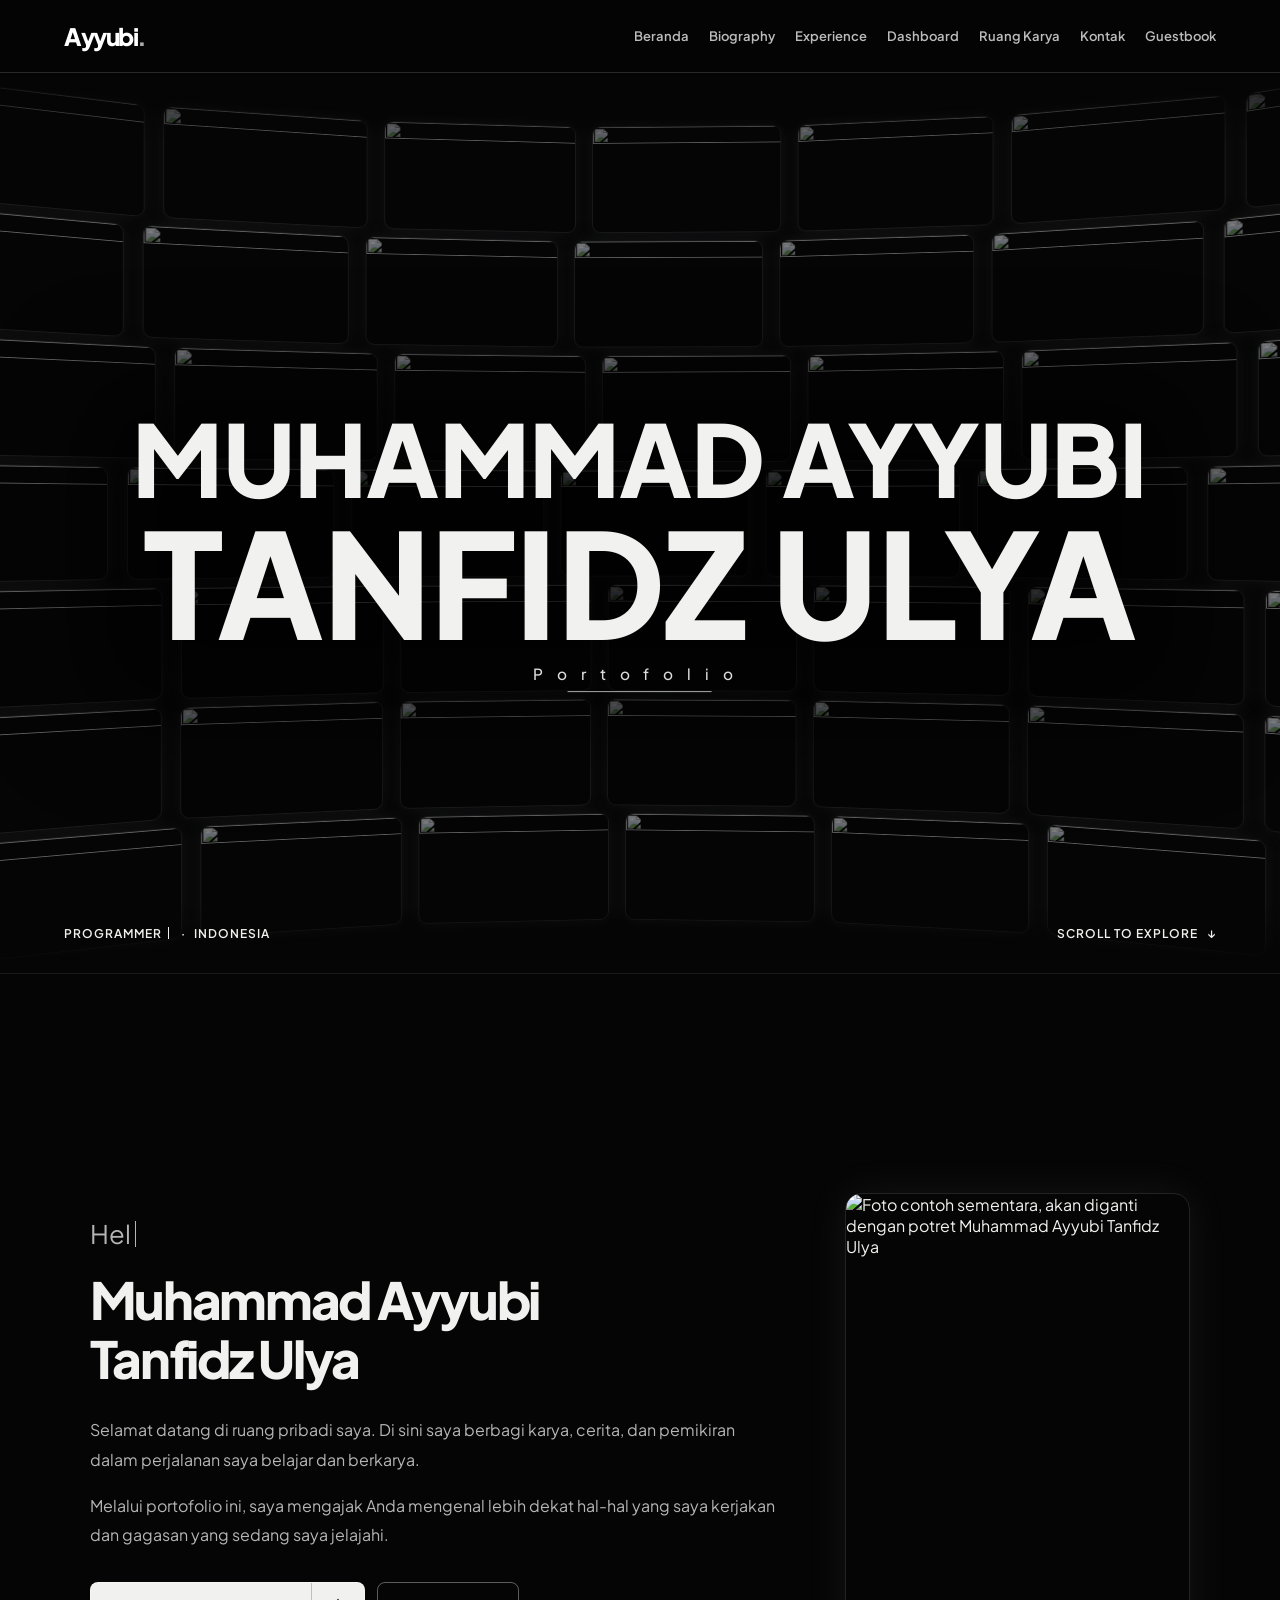
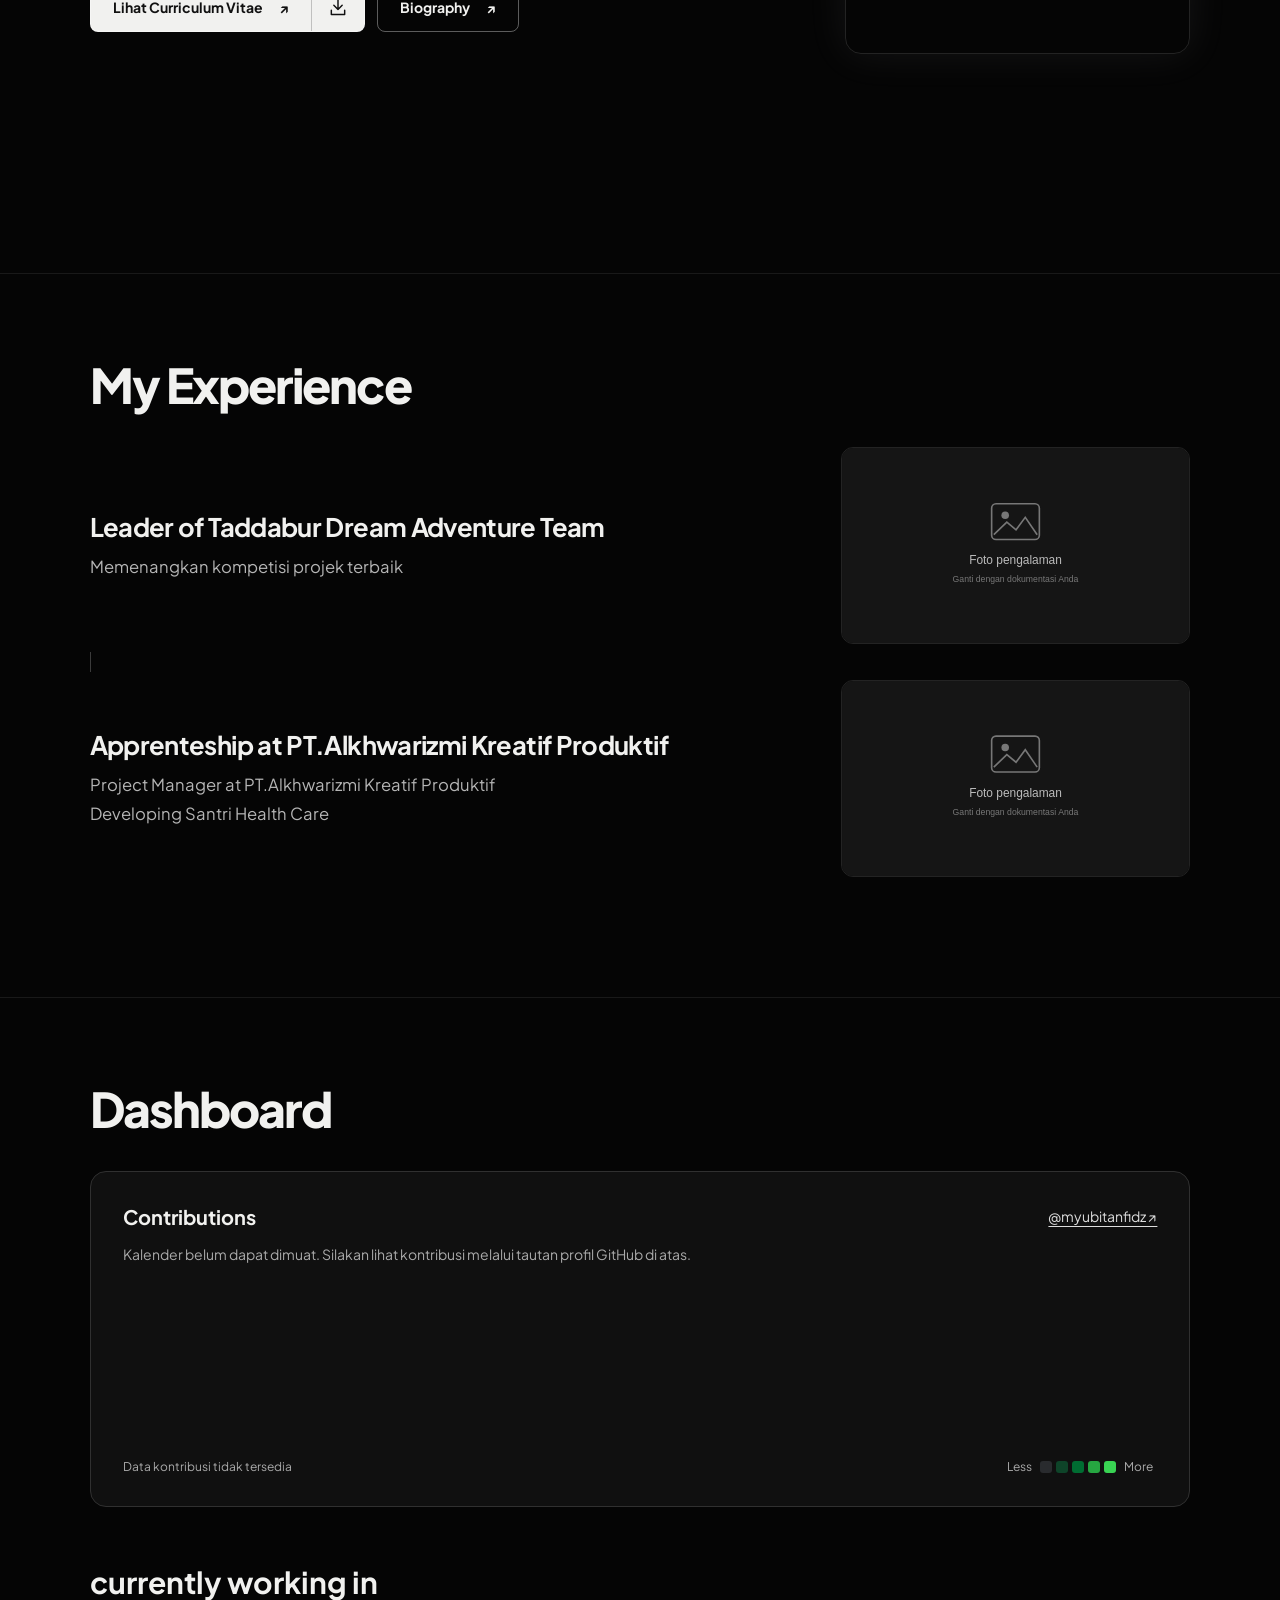
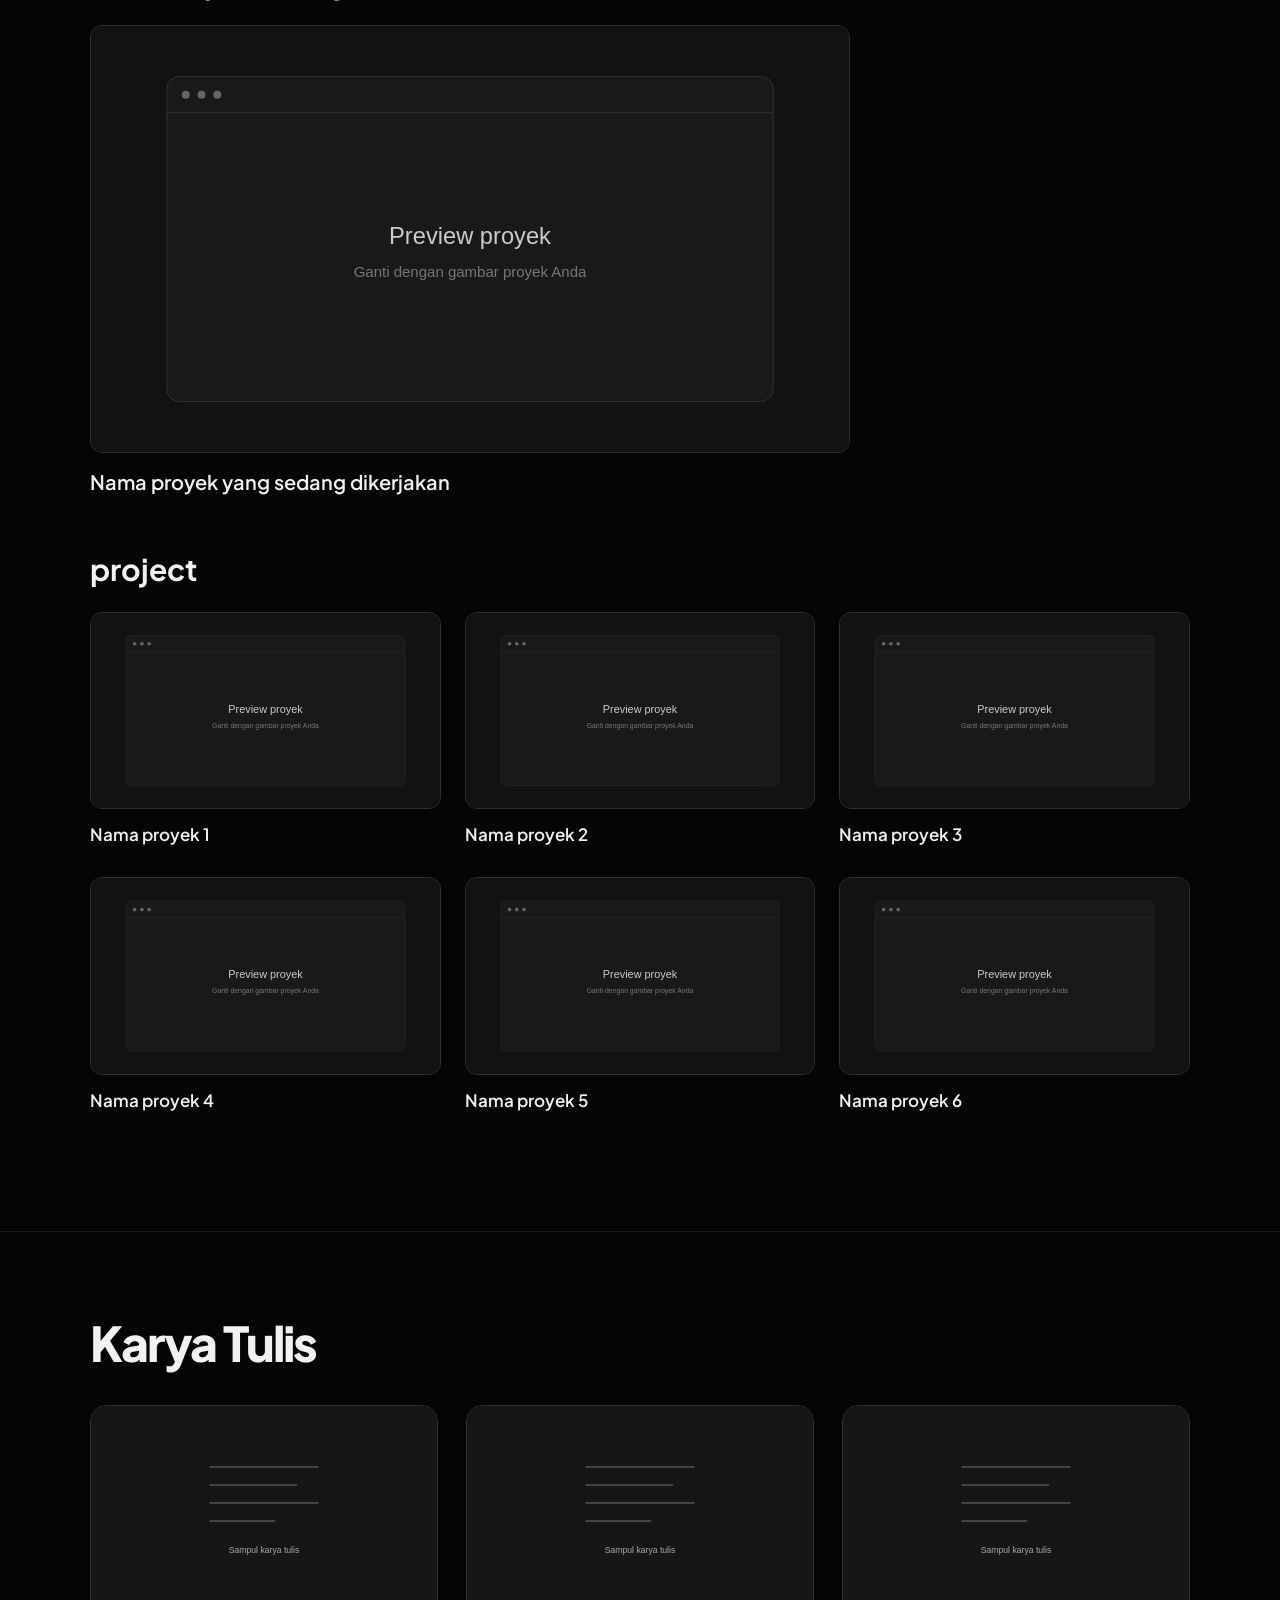
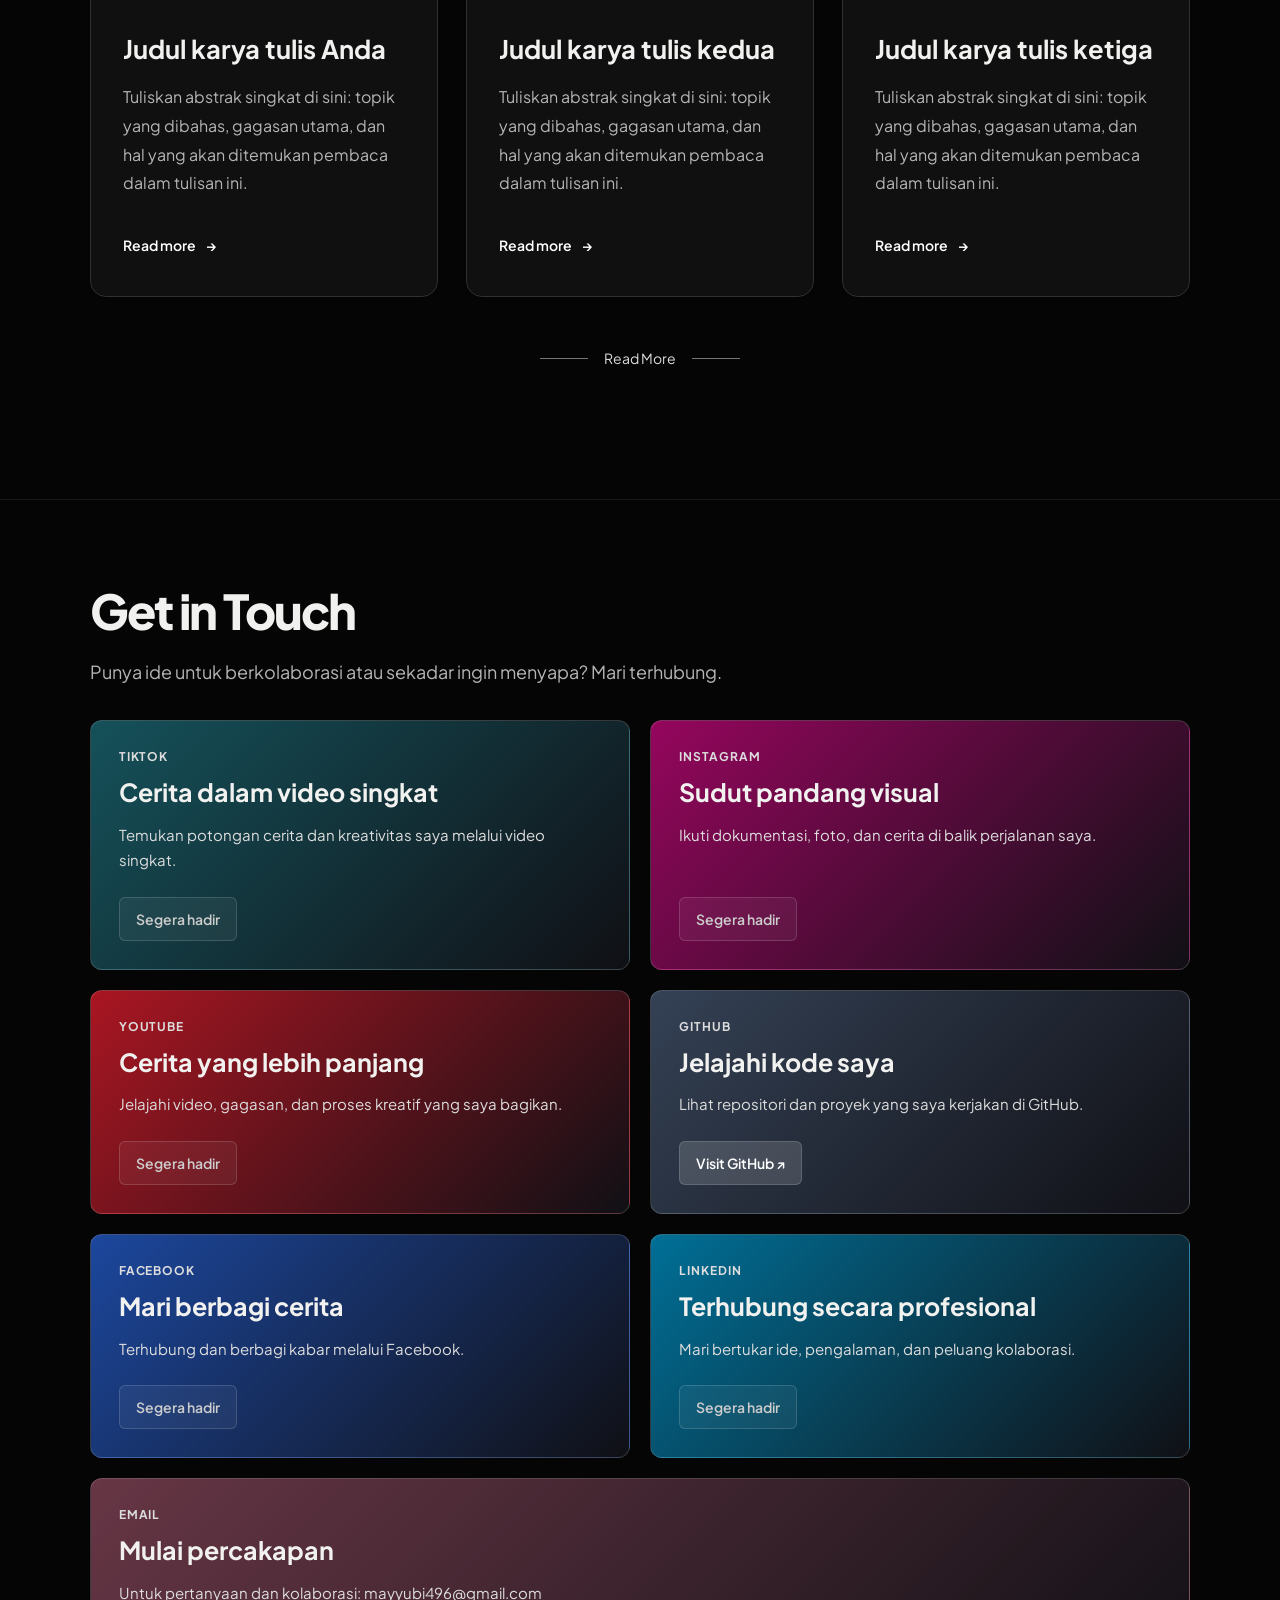
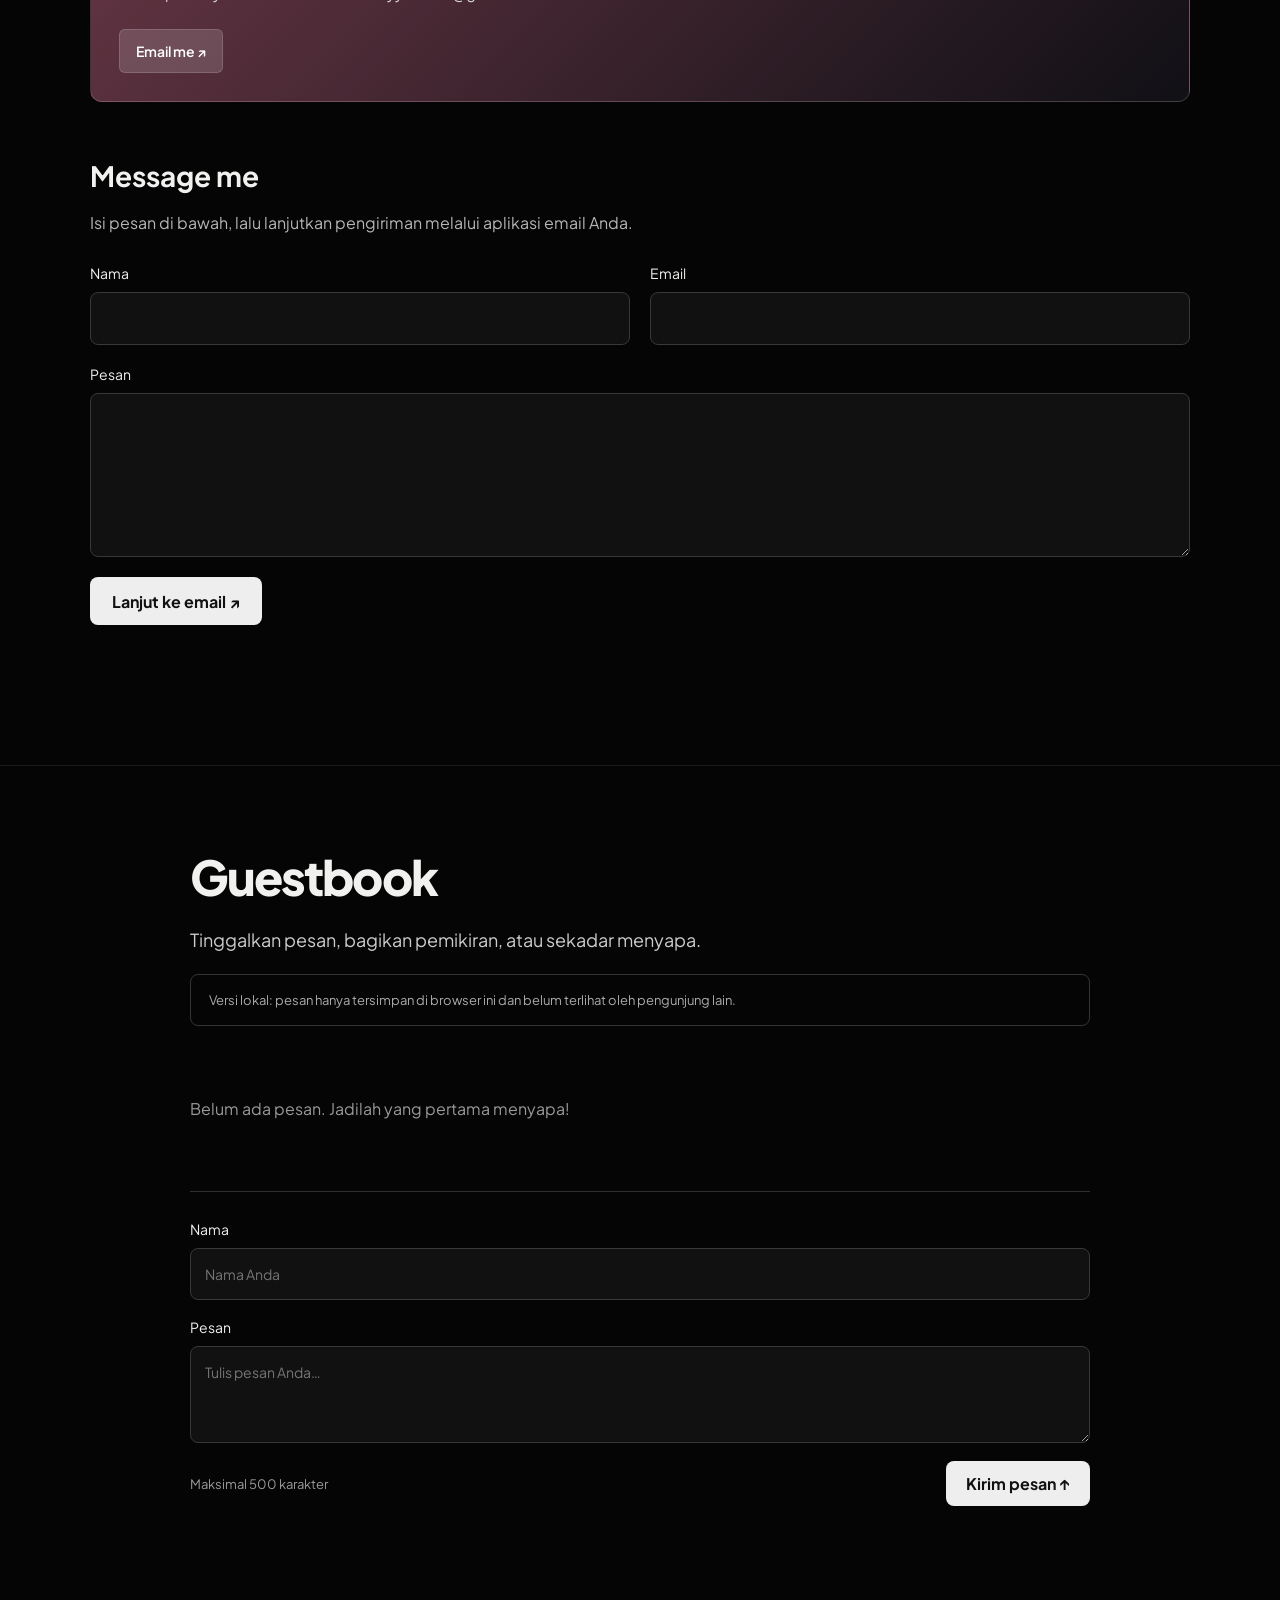
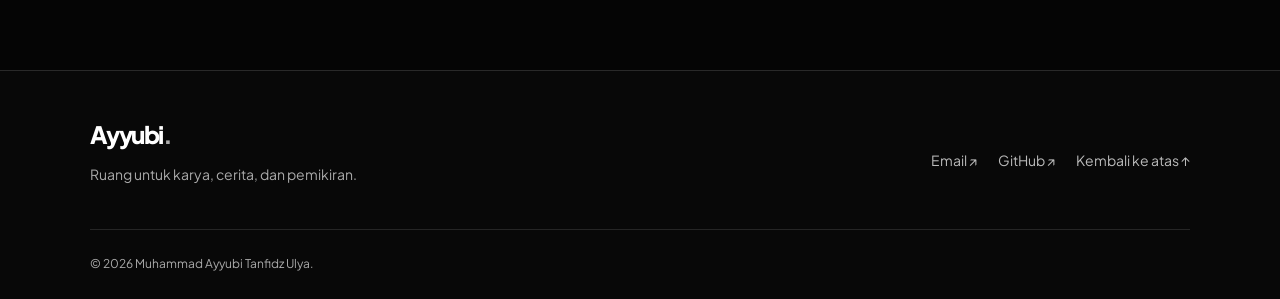
==== commit 58fa93a5: "feat: add 'Ruang Karya' section with filtering functionality and placeholder content" ====
--- a/index.html
+++ b/index.html
@@ -269,7 +269,7 @@
                         </div>
                     </article>
                 </div>
-                <a class="writing__more" href="tulisan/index.html"><span>see more</span></a>
+                <a class="writing__more" href="tulisan/index.html"><span>Read More</span></a>
             </div>
         </section>
         <section class="contact" id="contact" aria-labelledby="contact-title">
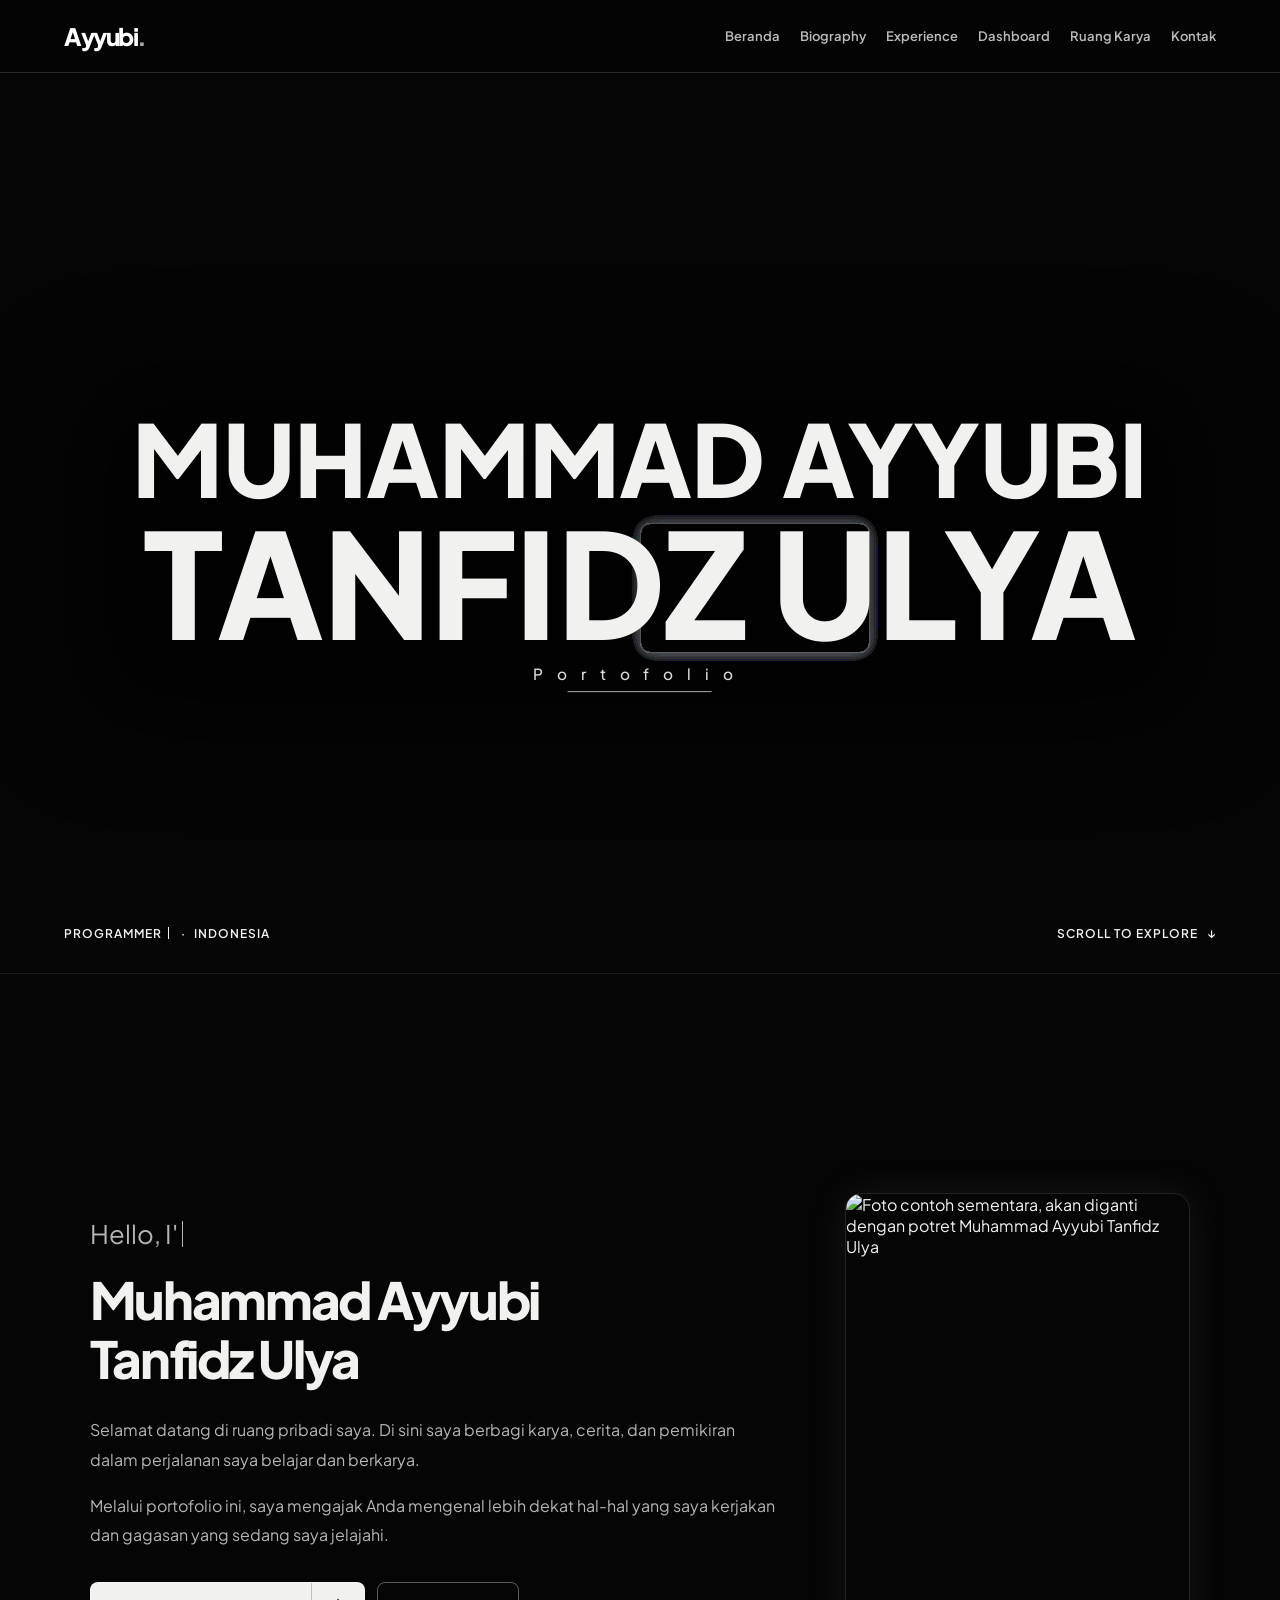
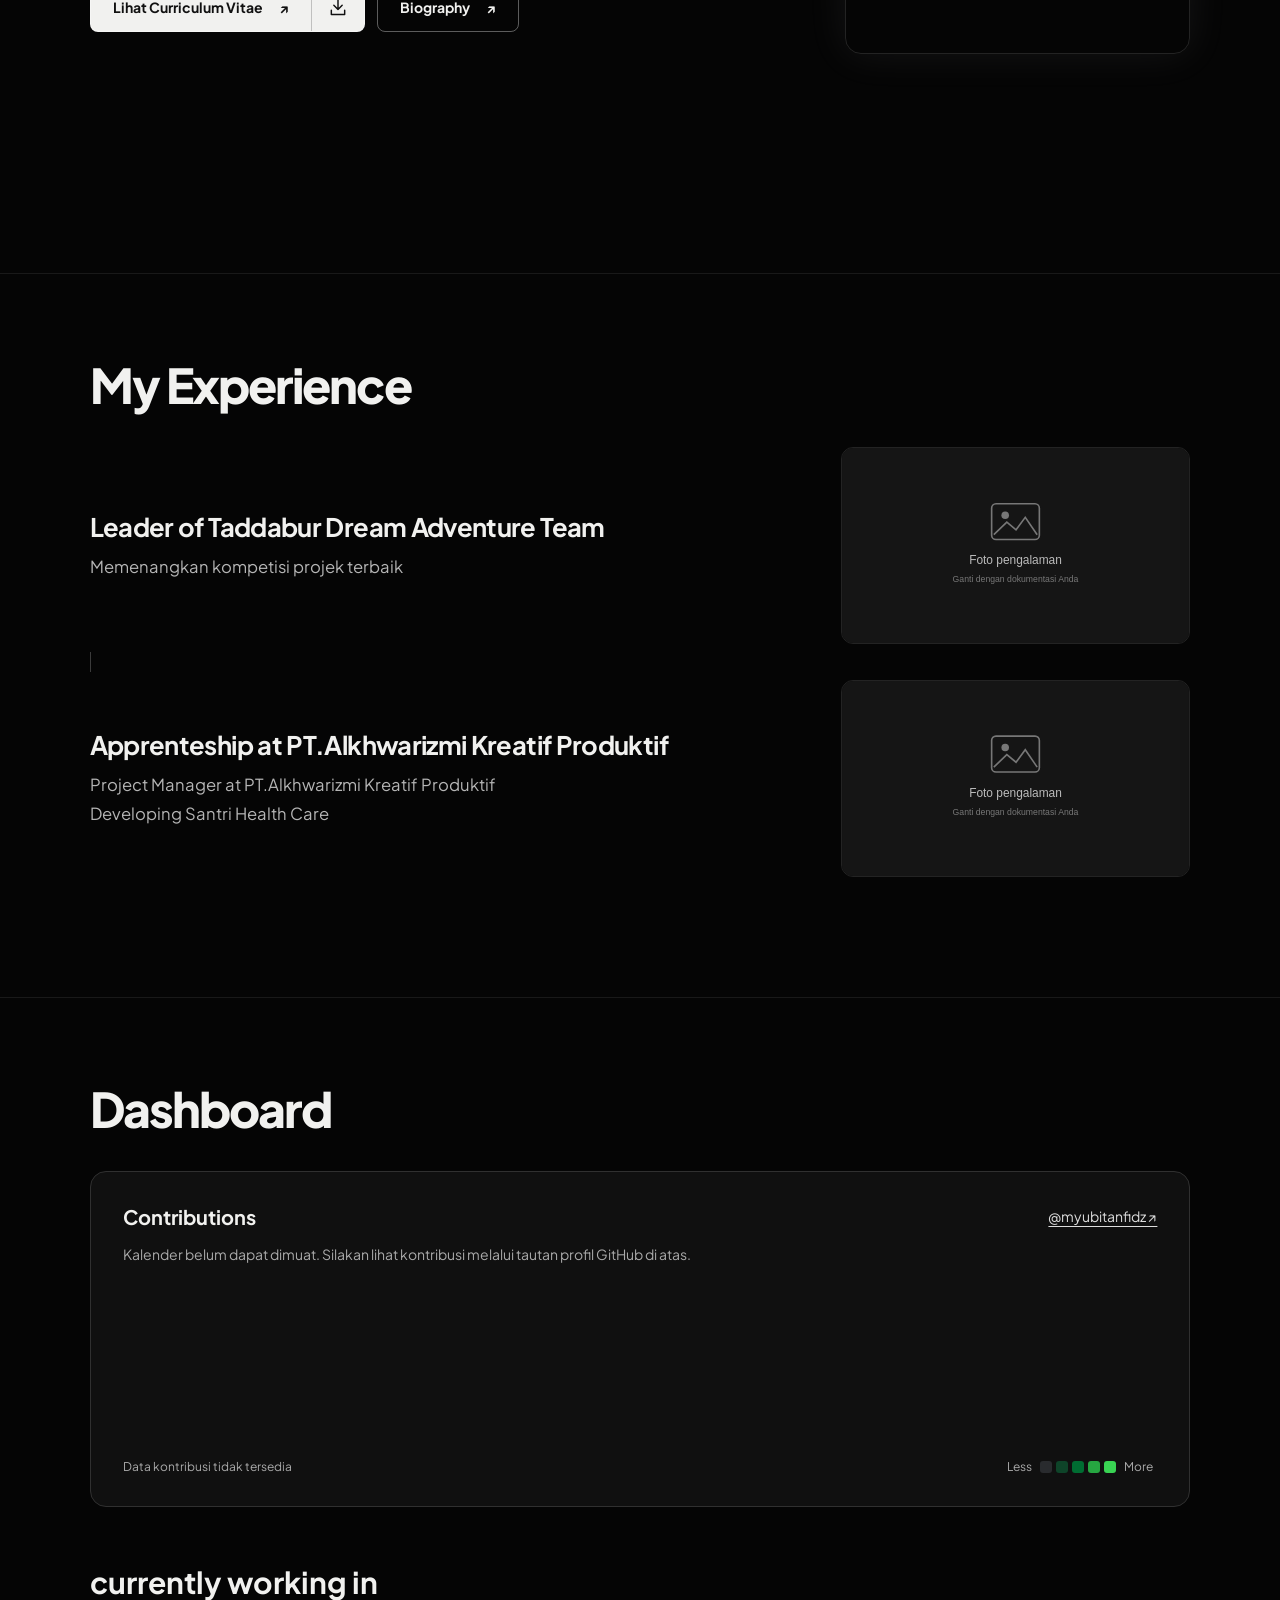
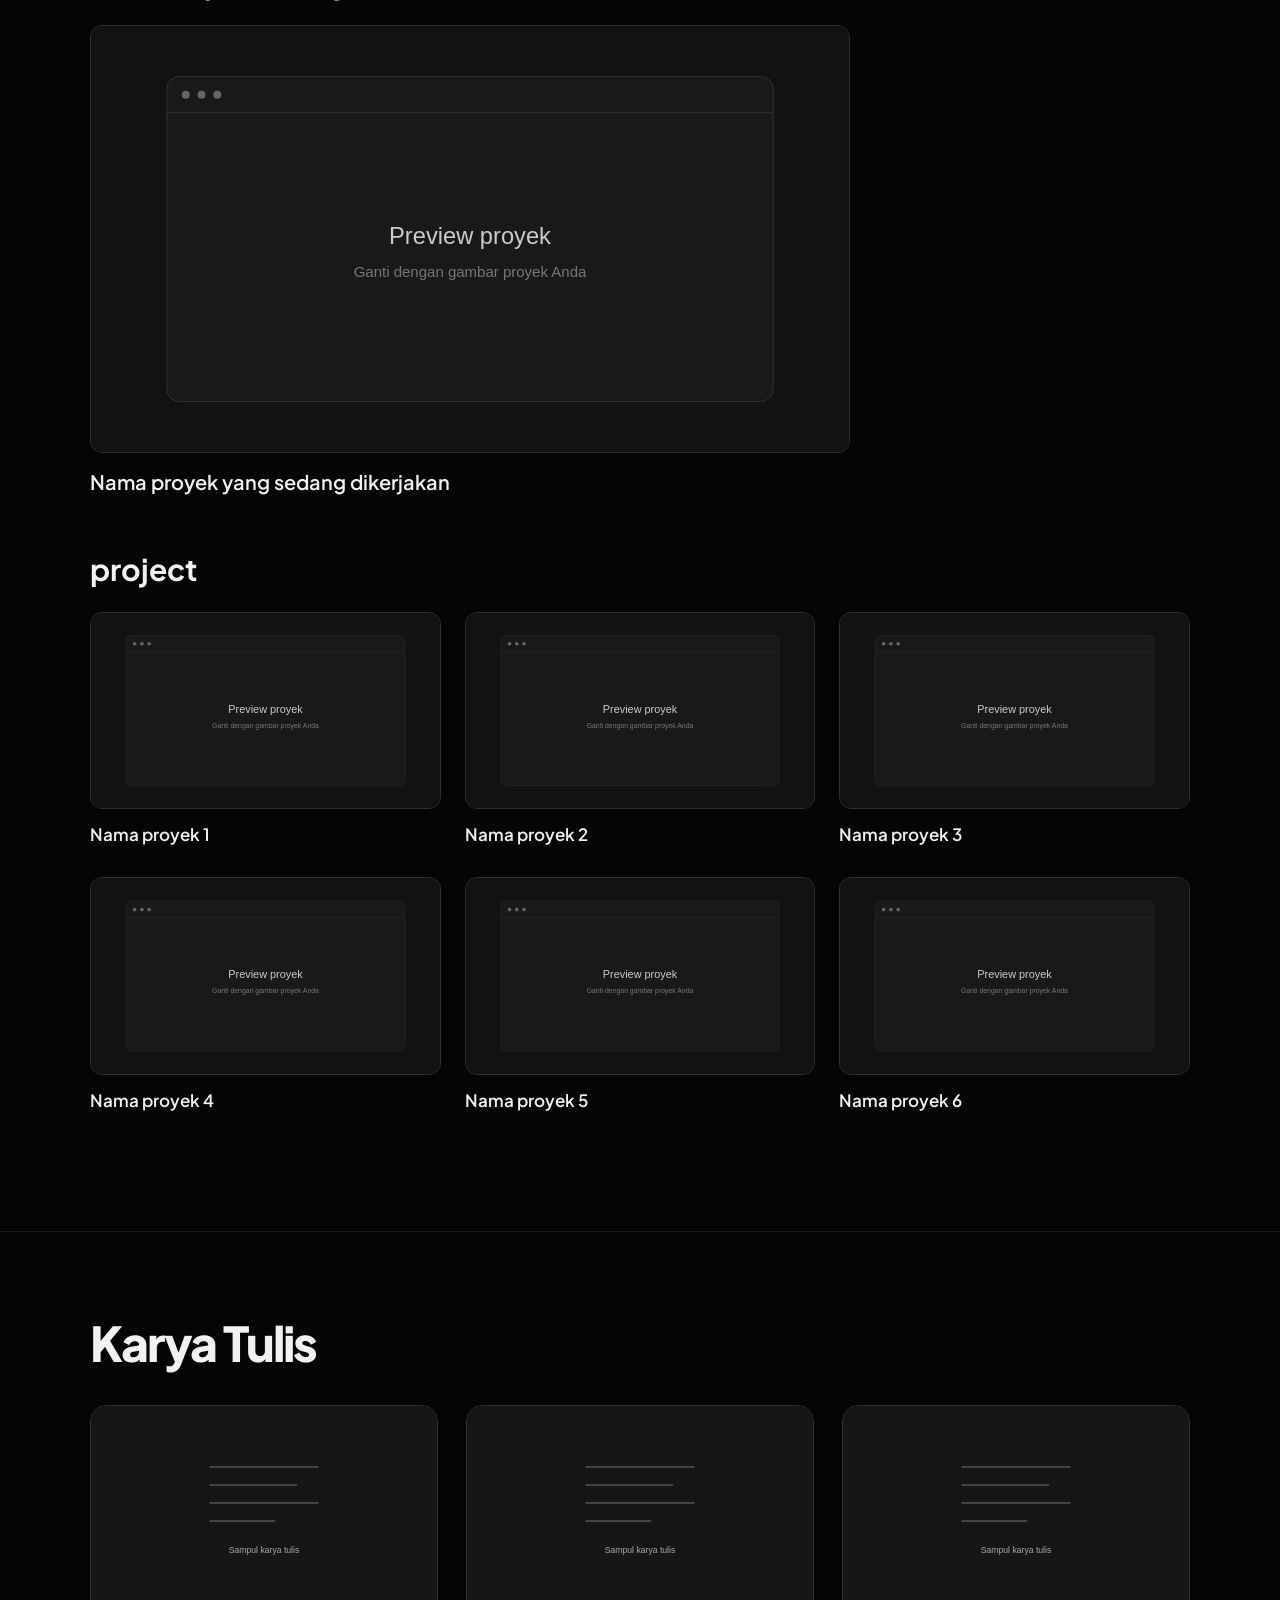
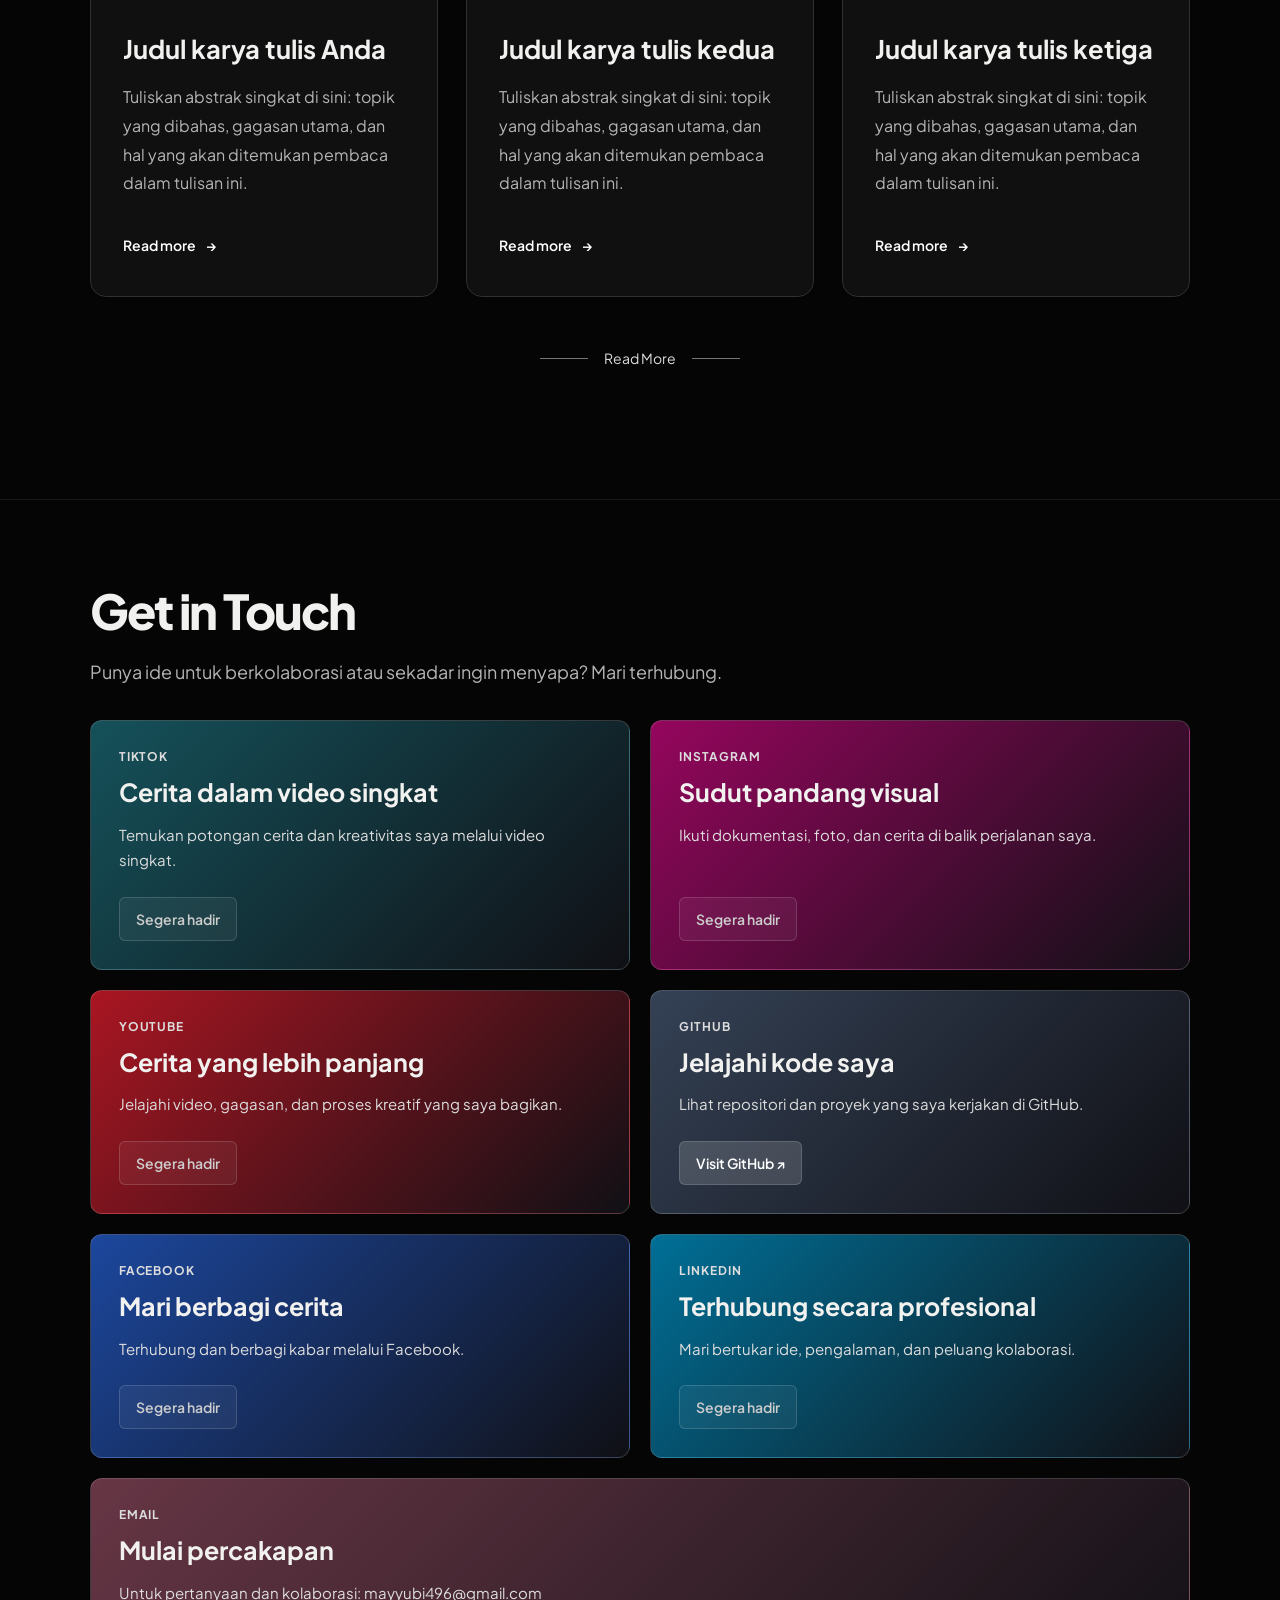
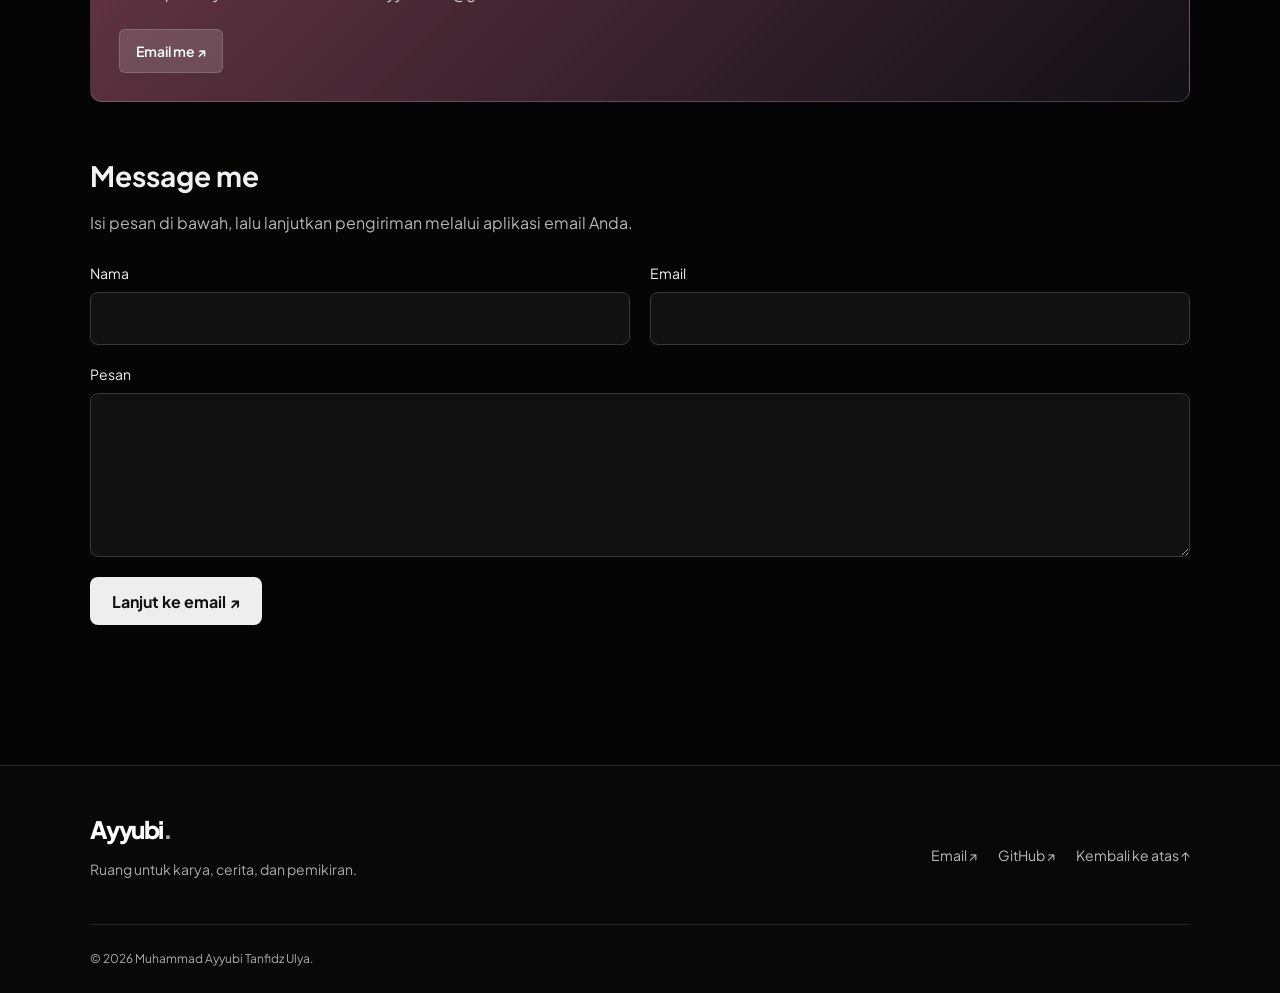
==== commit c1b415ed: "refactor: remove guestbook section and related JavaScript functionality" ====
--- a/index.html
+++ b/index.html
@@ -329,35 +329,11 @@
                 </div>
             </div>
         </section>
-        <section class="guestbook" id="guestbook" aria-labelledby="guestbook-title">
-            <div class="guestbook__inner">
-                <h2 class="guestbook__title" id="guestbook-title">Guestbook</h2>
-                <p class="guestbook__intro">Tinggalkan pesan, bagikan pemikiran, atau sekadar menyapa.</p>
-                <p class="guestbook__notice">Versi lokal: pesan hanya tersimpan di browser ini dan belum terlihat oleh pengunjung lain.</p>
-                <div class="guestbook__messages" id="guestbook-messages" aria-label="Daftar pesan"></div>
-                <button class="guestbook__more" id="guestbook-more" type="button" hidden>Muat pesan sebelumnya</button>
-                <div class="guestbook__reply" id="guestbook-reply" hidden>
-                    <p id="guestbook-reply-text"></p>
-                    <button id="guestbook-cancel-reply" type="button">Batalkan balasan</button>
-                </div>
-                <form class="guestbook__form" id="guestbook-form">
-                    <label for="guestbook-name">Nama<input id="guestbook-name" name="name" autocomplete="nickname" maxlength="50" required placeholder="Nama Anda"></label>
-                    <label for="guestbook-message">Pesan<textarea id="guestbook-message" name="message" rows="3" maxlength="500" required placeholder="Tulis pesan Anda…" aria-describedby="guestbook-limit"></textarea></label>
-                    <div class="guestbook__form-footer">
-                        <span id="guestbook-limit">Maksimal 500 karakter</span>
-                        <button class="guestbook__send" type="submit">Kirim pesan ↑</button>
-                    </div>
-                    <p id="guestbook-status" role="status"></p>
-                </form>
-                <noscript>Aktifkan JavaScript untuk menggunakan guestbook lokal.</noscript>
-            </div>
-        </section>
     </main>
     <script src="js/hero.js" defer></script>
     <script src="js/typewriter.js" defer></script>
     <script src="js/github-stats.js" defer></script>
     <script src="js/contact.js" defer></script>
-    <script src="js/guestbook.js" defer></script>
 </body>
 </html>
 
@@ -376,3 +352,4 @@
 
 
 
+
--- a/css/style.css
+++ b/css/style.css
@@ -576,34 +576,6 @@
     .contact-card { padding: 24px; }
 }
 
-.guestbook { padding: 80px clamp(24px, 7vw, 112px) 120px; border-top: 1px solid rgb(255 255 255 / 8%); }
-.guestbook__inner { max-width: 900px; margin-inline: auto; }
-.guestbook__title { margin: 0 0 16px; font-size: clamp(30px, 4vw, 48px); font-weight: 800; letter-spacing: -0.04em; }
-.guestbook__intro { color: #ccc; font-size: 18px; line-height: 1.7; }
-.guestbook__notice { padding: 14px 18px; border: 1px solid #353535; border-radius: 8px; color: #aaa; font-size: 13px; line-height: 1.7; }
-.guestbook__messages { display: grid; gap: 24px; margin-block: 32px; }
-.guestbook__empty { color: #999; padding-block: 24px; }
-.guestbook-message { display: flex; align-items: flex-start; gap: 14px; }
-.guestbook-message__avatar { display: grid; place-items: center; flex: 0 0 36px; height: 36px; border-radius: 50%; background: #303030; color: #eee; font-weight: 700; }
-.guestbook-message__content { min-width: 0; }
-.guestbook-message__header { display: flex; flex-wrap: wrap; align-items: baseline; gap: 8px 12px; }
-.guestbook-message__header strong { font-size: 14px; overflow-wrap: anywhere; }
-.guestbook-message time { color: #888; font-size: 12px; }
-.guestbook-message__bubble { width: fit-content; margin: 8px 0 0; padding: 12px 16px; background: #191919; border: 1px solid #303030; border-radius: 4px 18px 18px; color: #ddd; line-height: 1.7; white-space: pre-wrap; overflow-wrap: anywhere; }
-.guestbook-message blockquote { margin: 10px 0 0; padding: 8px 12px; border-left: 2px solid #777; color: #999; font-size: 12px; overflow-wrap: anywhere; }
-.guestbook-message__reply, .guestbook__reply button { border: 0; padding: 8px 0; background: transparent; color: #aaa; font: inherit; font-size: 12px; cursor: pointer; }
-.guestbook__more { padding: 12px 18px; background: #171717; color: #ddd; border: 1px solid #333; border-radius: 8px; font: inherit; cursor: pointer; }
-.guestbook__form { display: grid; gap: 18px; margin-top: 28px; padding-top: 28px; border-top: 1px solid #303030; }
-.guestbook__form label { display: grid; gap: 10px; font-size: 14px; }
-.guestbook__form input, .guestbook__form textarea { width: 100%; padding: 14px; border: 1px solid #383838; border-radius: 8px; background: #111; color: white; font: inherit; line-height: 1.6; }
-.guestbook__form textarea { resize: vertical; }
-.guestbook__form-footer { display: flex; flex-wrap: wrap; justify-content: space-between; align-items: center; gap: 16px; }
-.guestbook__form-footer > span, #guestbook-status { color: #999; font-size: 13px; line-height: 1.7; }
-.guestbook__send { min-height: 44px; padding: 12px 20px; background: #eee; color: #111; border: 0; border-radius: 8px; font: inherit; font-weight: 700; cursor: pointer; }
-.guestbook__reply { margin-top: 24px; padding: 12px 16px; border-left: 2px solid #aaa; background: #161616; }
-.guestbook__reply p { margin: 0; color: #bbb; font-size: 13px; overflow-wrap: anywhere; }
-.guestbook :is(button, input, textarea):focus-visible { outline: 2px solid #fff; outline-offset: 4px; }
-.guestbook button[hidden], .guestbook div[hidden] { display: none; }
 
 .story h2 {
     font-size: clamp(28px, 4vw, 48px);
@@ -701,3 +673,4 @@
 
 
 
+
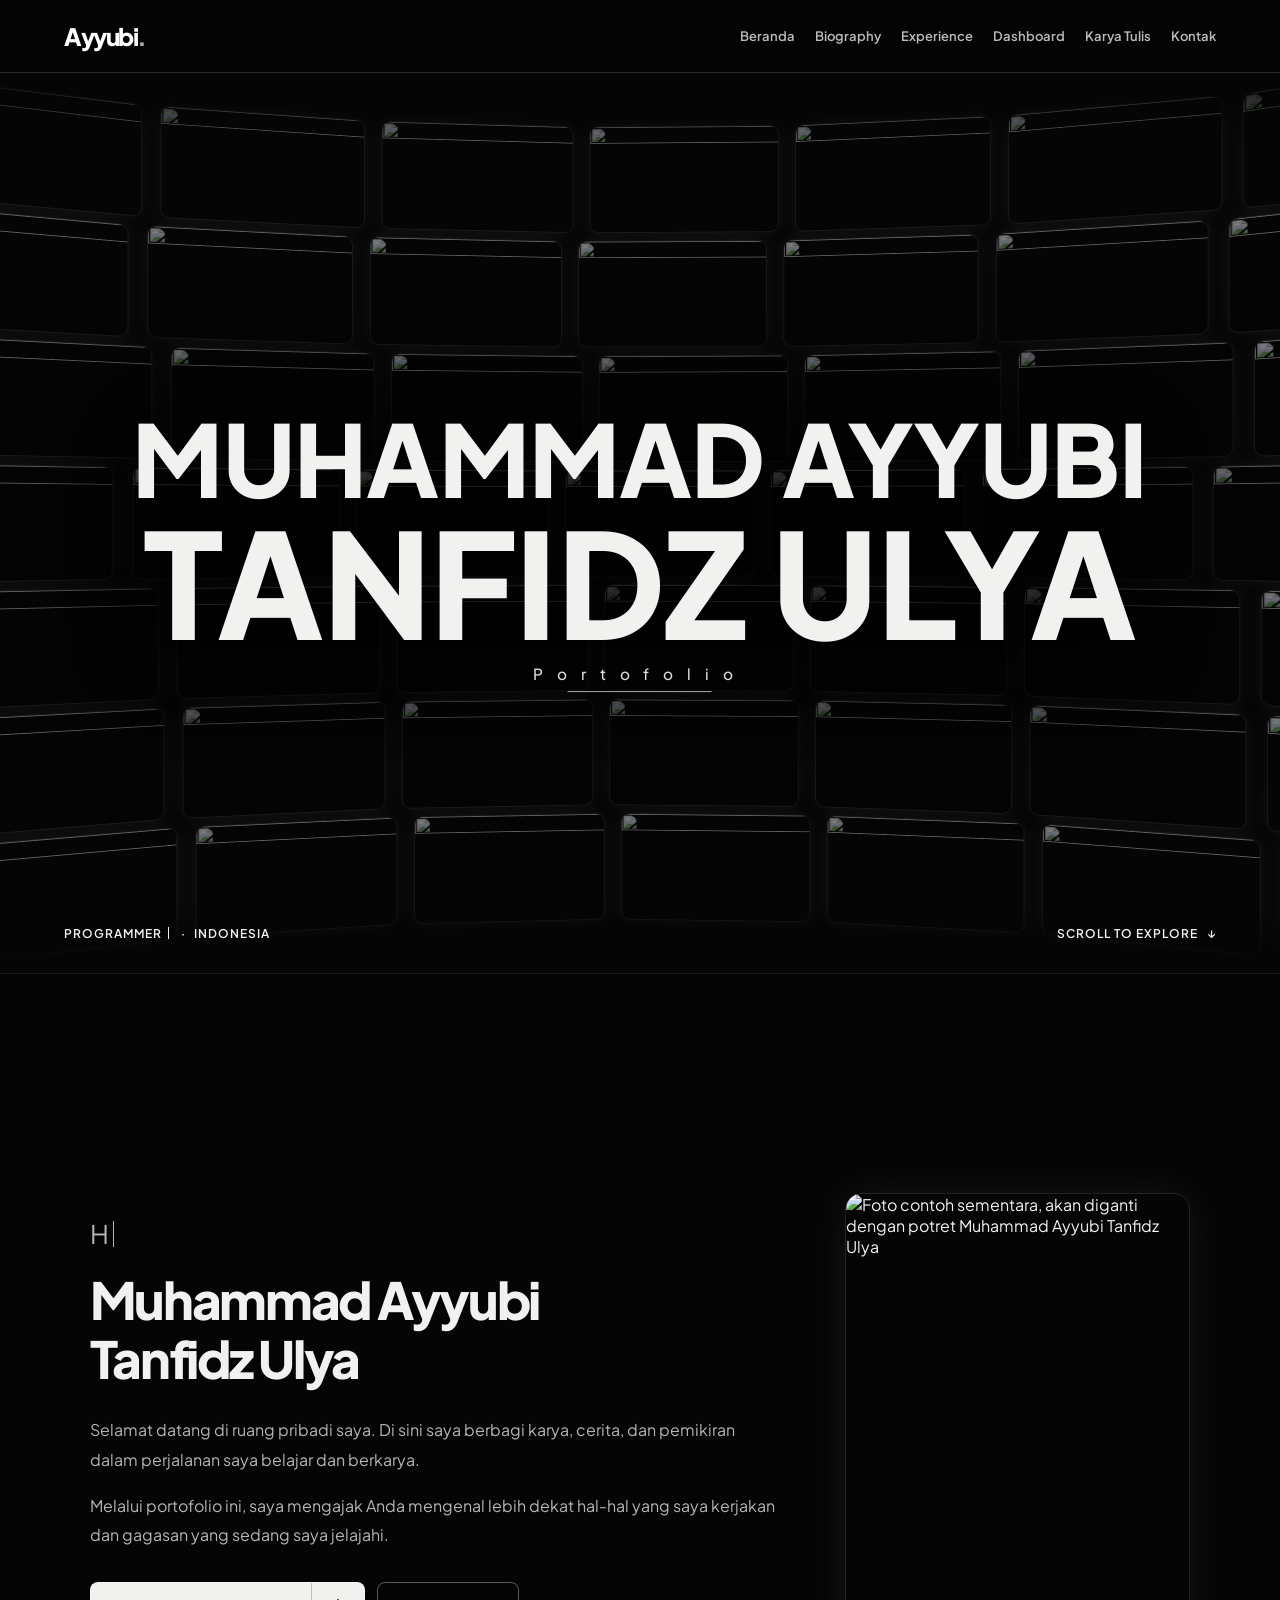
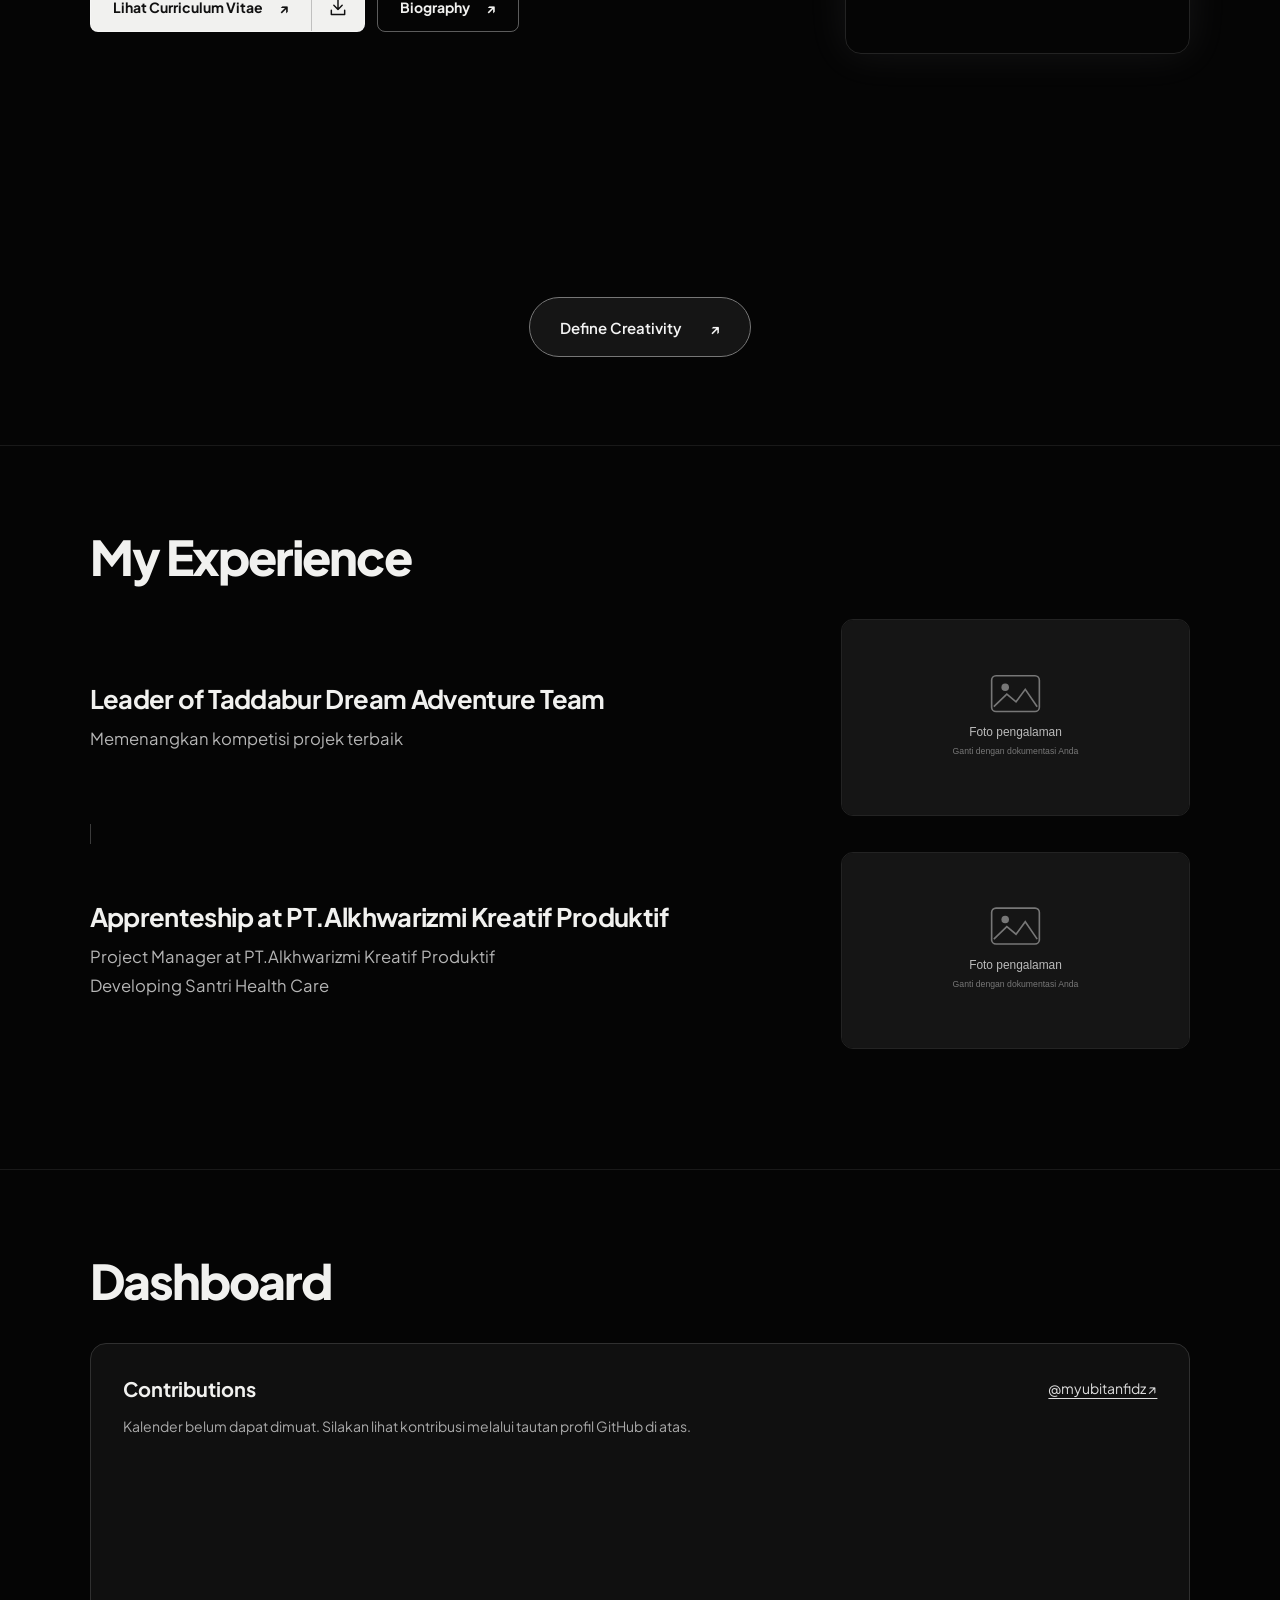
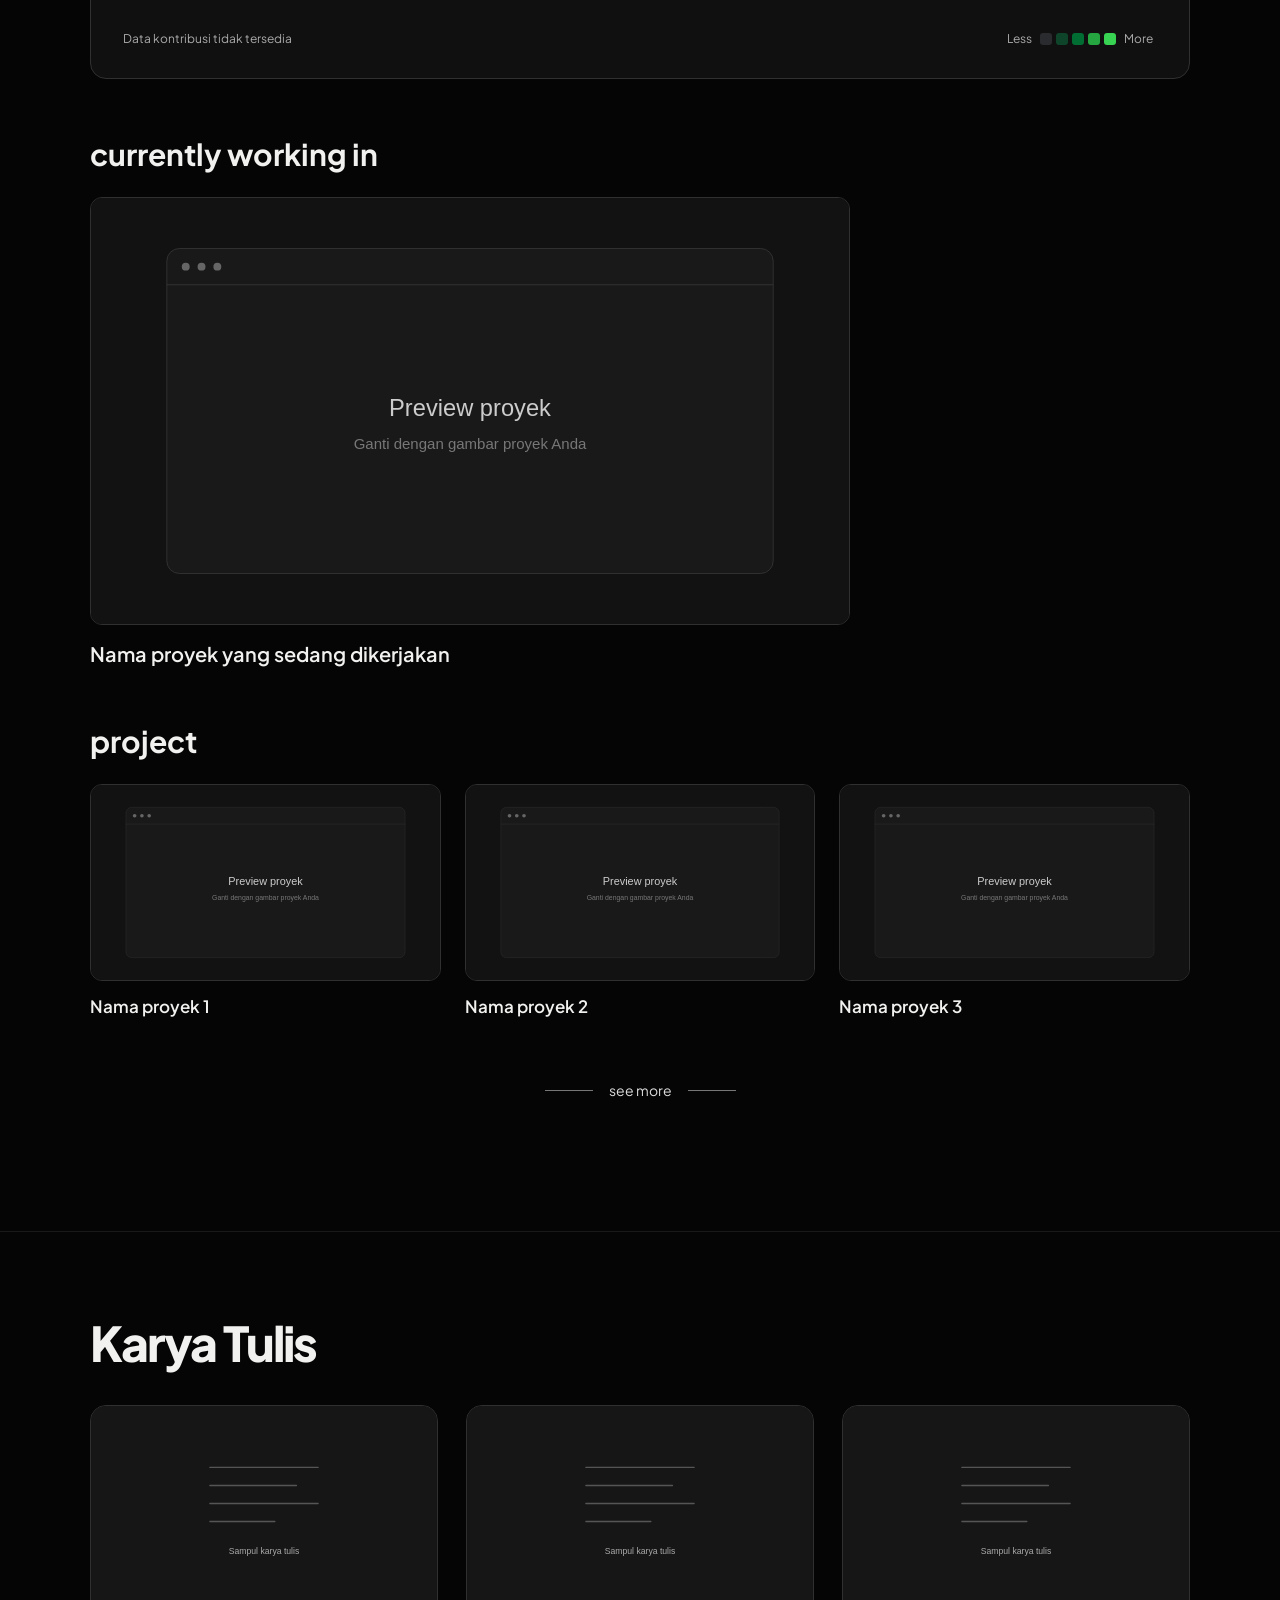
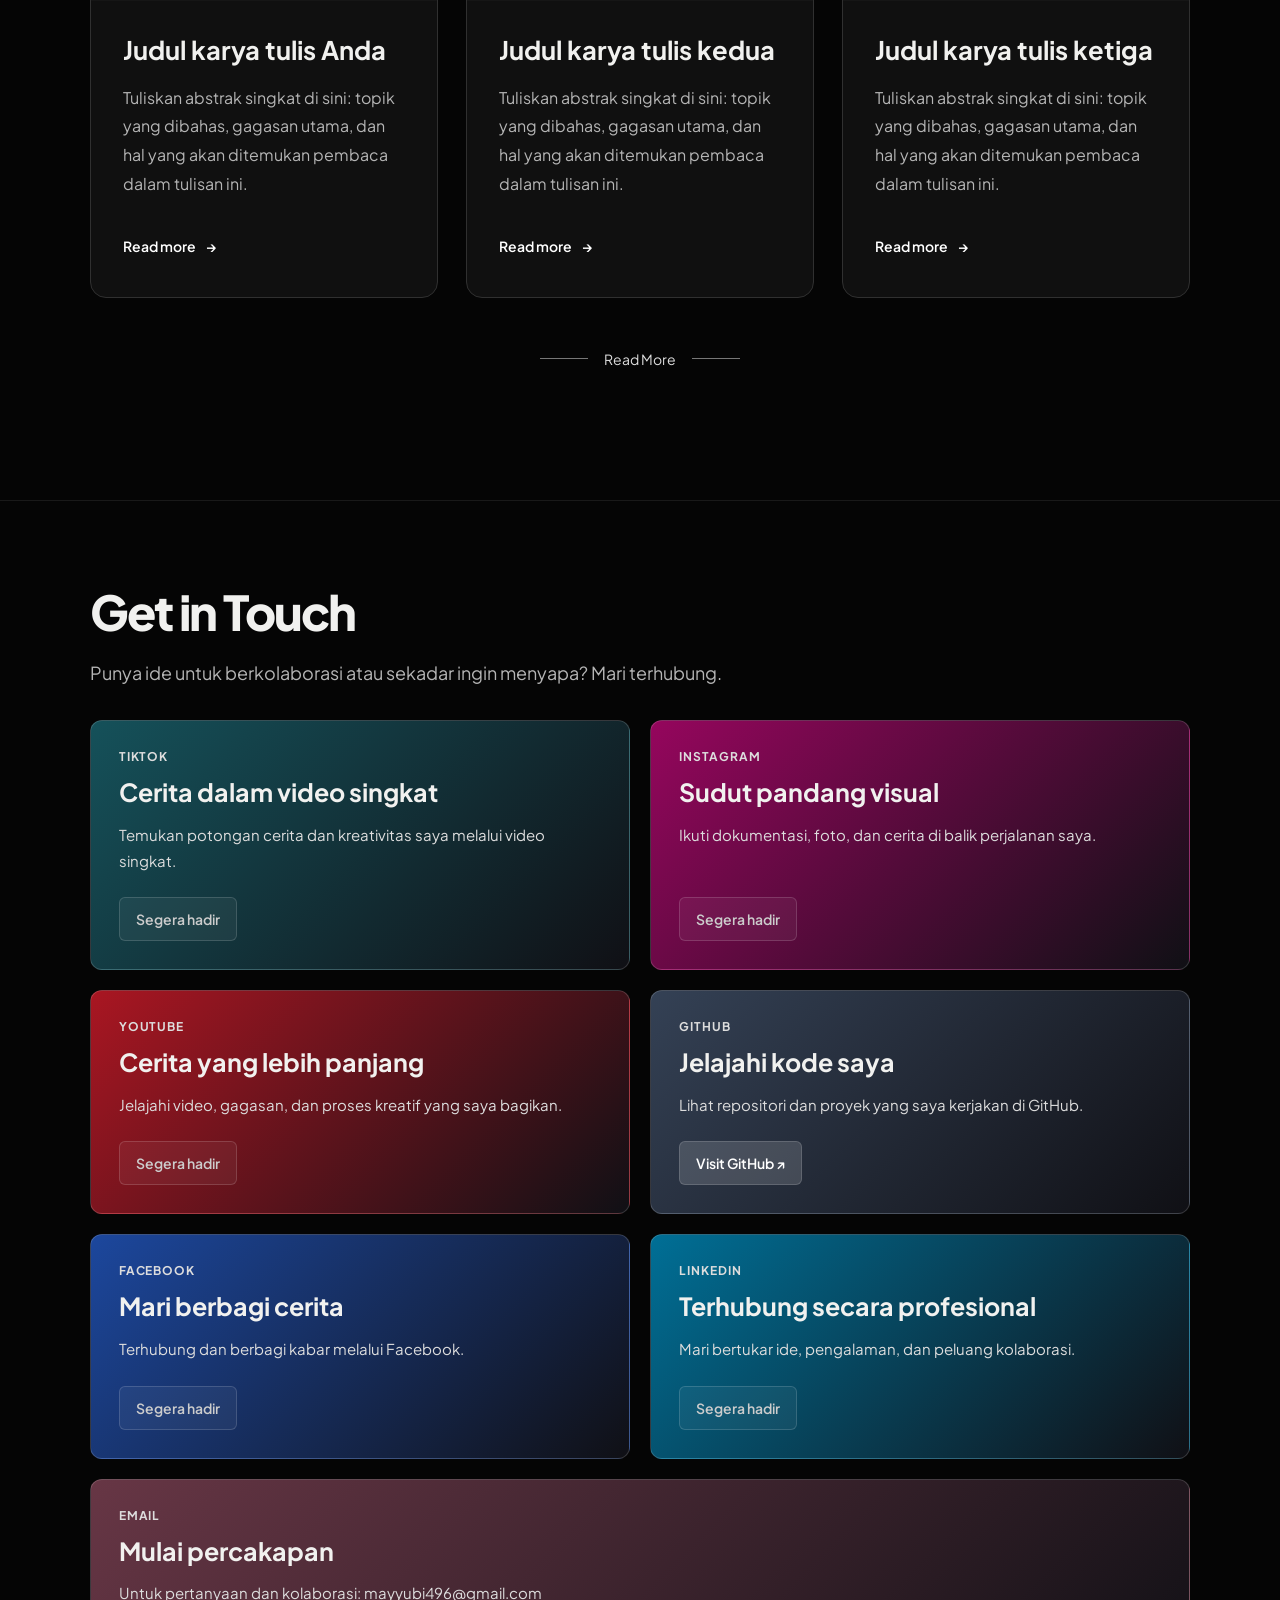
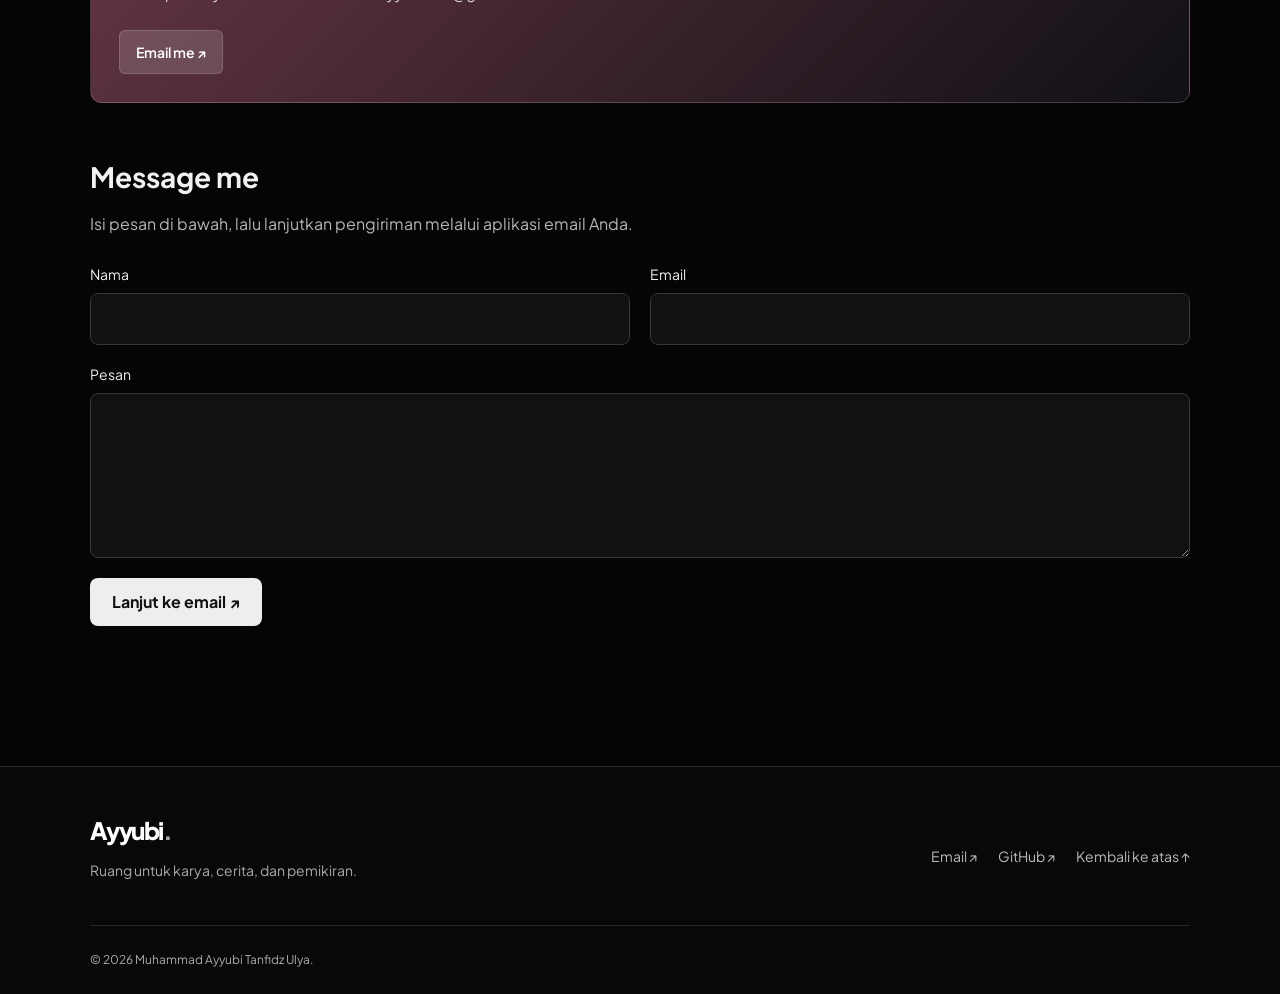
==== commit c5cc7be4: "feat: add creativity section with transitions and project previews" ====
--- a/index.html
+++ b/index.html
@@ -12,6 +12,8 @@
     <link rel="stylesheet" href="css/components/layout.css">
     <script src="js/components/navbar.js" defer></script>
     <script src="js/components/footer.js" defer></script>
+    <link rel="stylesheet" href="css/creativity-transition.css">
+    <script src="js/creativity-transition.js"></script>
 </head>
 <body>
     <main>
@@ -160,6 +162,9 @@
             </div>
         </section>
         <!-- Edit jumlah proyek, bahasa, dan pengalaman pada section ini. -->
+        <div class="creativity-portal">
+            <a class="creativity-portal__link" href="define-creativity.html" data-creativity-transition>Define Creativity <span aria-hidden="true">↗</span></a>
+        </div>
         <section class="experience" id="experience" aria-labelledby="experience-title">
             <div class="experience__inner">
                 <h2 class="experience__title" id="experience-title">My Experience</h2>
@@ -218,25 +223,21 @@
 
                 <h3 class="projects__subtitle">project</h3>
                 <!-- Satu article = satu proyek. Duplikasikan untuk menambah proyek. -->
-                <div class="projects__grid">                    <article class="project-card">
+                <div class="projects__grid projects__grid--preview">
+<article class="project-card">
                         <img src="assets/images/project-placeholder.svg" alt="Placeholder preview proyek 1" width="960" height="540" loading="lazy" decoding="async">
                         <h4>Nama proyek 1</h4>
-                    </article>                    <article class="project-card">
+                    </article>
+<article class="project-card">
                         <img src="assets/images/project-placeholder.svg" alt="Placeholder preview proyek 2" width="960" height="540" loading="lazy" decoding="async">
                         <h4>Nama proyek 2</h4>
-                    </article>                    <article class="project-card">
+                    </article>
+<article class="project-card">
                         <img src="assets/images/project-placeholder.svg" alt="Placeholder preview proyek 3" width="960" height="540" loading="lazy" decoding="async">
                         <h4>Nama proyek 3</h4>
-                    </article>                    <article class="project-card">
-                        <img src="assets/images/project-placeholder.svg" alt="Placeholder preview proyek 4" width="960" height="540" loading="lazy" decoding="async">
-                        <h4>Nama proyek 4</h4>
-                    </article>                    <article class="project-card">
-                        <img src="assets/images/project-placeholder.svg" alt="Placeholder preview proyek 5" width="960" height="540" loading="lazy" decoding="async">
-                        <h4>Nama proyek 5</h4>
-                    </article>                    <article class="project-card">
-                        <img src="assets/images/project-placeholder.svg" alt="Placeholder preview proyek 6" width="960" height="540" loading="lazy" decoding="async">
-                        <h4>Nama proyek 6</h4>
-                    </article>                </div>
+                    </article>
+</div>
+                <a class="writing__more" href="projects.html" aria-label="Lihat semua proyek"><span>see more</span></a>
             </div>
         </section>
         <section class="writing" id="writing" aria-labelledby="writing-title">
@@ -353,3 +354,5 @@
 
 
 
+
+
--- a/css/style.css
+++ b/css/style.css
@@ -503,6 +503,7 @@
 .projects__featured figcaption { margin-top: 16px; font-size: 20px; font-weight: 600; }
 .projects__grid { display: grid; grid-template-columns: repeat(3, minmax(0, 1fr)); gap: 32px 24px; }
 .project-card { min-width: 0; }
+.projects__grid--preview { overflow-x: auto; padding-bottom: 12px; }
 .project-card h4 { margin: 14px 0 0; font-size: 17px; font-weight: 600; overflow-wrap: anywhere; }
 
 @media (max-width: 900px) {
@@ -511,6 +512,11 @@
 
 @media (max-width: 640px) {
     .projects__grid { grid-template-columns: 1fr; }
+}
+
+/* Preview beranda tetap satu baris; pada layar kecil dapat digeser. */
+@media (max-width: 900px) {
+    .projects__grid--preview { grid-template-columns: repeat(3, minmax(240px, 1fr)); }
 }
 
 .writing {
--- a/css/creativity-transition.css
+++ b/css/creativity-transition.css
@@ -0,0 +1,28 @@
+:root {
+    /* Mengubah gradasi ini mengubah warna transisi dan halaman tujuan. */
+    --creativity-colors: radial-gradient(ellipse at 15% 20%, #ffe2ad 0%, transparent 55%), radial-gradient(ellipse at 85% 25%, #efbfd8 0%, transparent 55%), radial-gradient(ellipse at 70% 90%, #c8c4f3 0%, transparent 60%), #f6c7b5;
+}
+
+.creativity-portal { display: flex; justify-content: center; padding: 24px 24px 88px; }
+.creativity-portal__link { position: relative; isolation: isolate; display: inline-flex; align-items: center; justify-content: center; gap: 28px; min-height: 60px; padding: 18px 30px; overflow: hidden; border: 1px solid #777; border-radius: 999px; background: #151515; color: #f4f4f4; font-size: 15px; font-weight: 600; text-decoration: none; }
+.creativity-portal__link::before { content: ''; position: absolute; z-index: -1; inset: 0; background: var(--creativity-colors); opacity: 0; transition: opacity .3s ease; }
+.creativity-portal__link:hover::before { opacity: .35; }
+.creativity-portal__link:focus-visible { outline: 2px solid white; outline-offset: 6px; }
+.creativity-leaving { cursor: progress; }
+.creativity-leaving body { overflow: hidden; }
+.creativity-leaving body > :is(main, header, footer) { pointer-events: none; animation: creativity-sink .95s ease both; }
+.creativity-leaving main { transform-origin: var(--sink-origin, center); }
+.creativity-surface { position: fixed; inset: 0; z-index: 10000; background: var(--creativity-colors); pointer-events: all; }
+/* Lapisan warna muncul sebelum halaman tujuan pertama kali digambar. */
+.creativity-entering::after { content: ''; position: fixed; z-index: 10000; inset: 0; background: var(--creativity-colors); pointer-events: none; }
+.creativity-entering body { overflow: hidden; }
+.creativity-entering body > :is(main, header, footer) { opacity: 0; }
+.creativity-entering.creativity-arrived::after { animation: creativity-unveil 1s ease both; }
+.creativity-entering.creativity-arrived body > :is(main, header, footer) { animation: creativity-rise 1.1s .12s cubic-bezier(.16,1,.3,1) both; }
+@keyframes creativity-sink { to { opacity: 0; transform: translateY(35px) scale(.94); filter: blur(6px); } }
+@keyframes creativity-rise { from { opacity: 0; transform: translateY(45px) scale(.96); filter: blur(8px); } to { opacity: 1; transform: none; filter: none; } }
+@keyframes creativity-unveil { from { opacity: 1; } to { opacity: 0; } }
+@media (prefers-reduced-motion: reduce) {
+    .creativity-portal__link::before { transition: none; }
+}
+
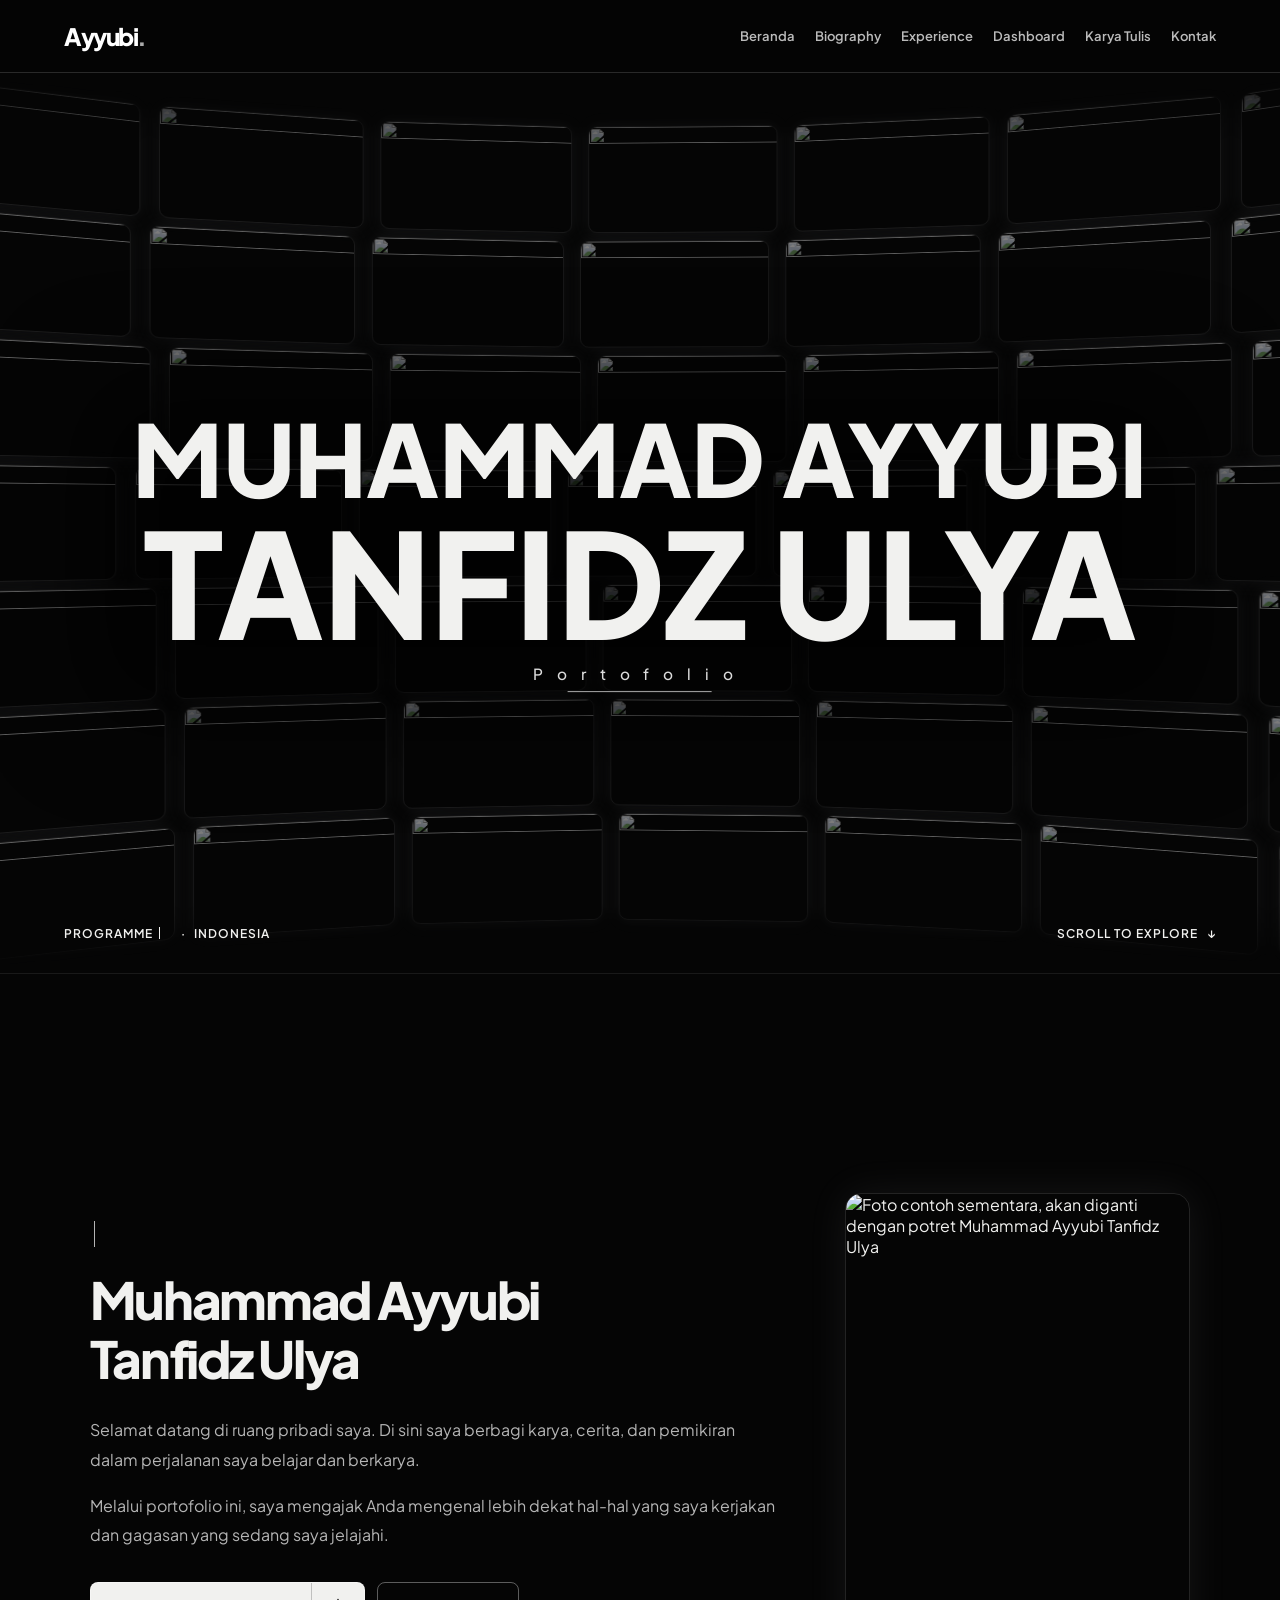
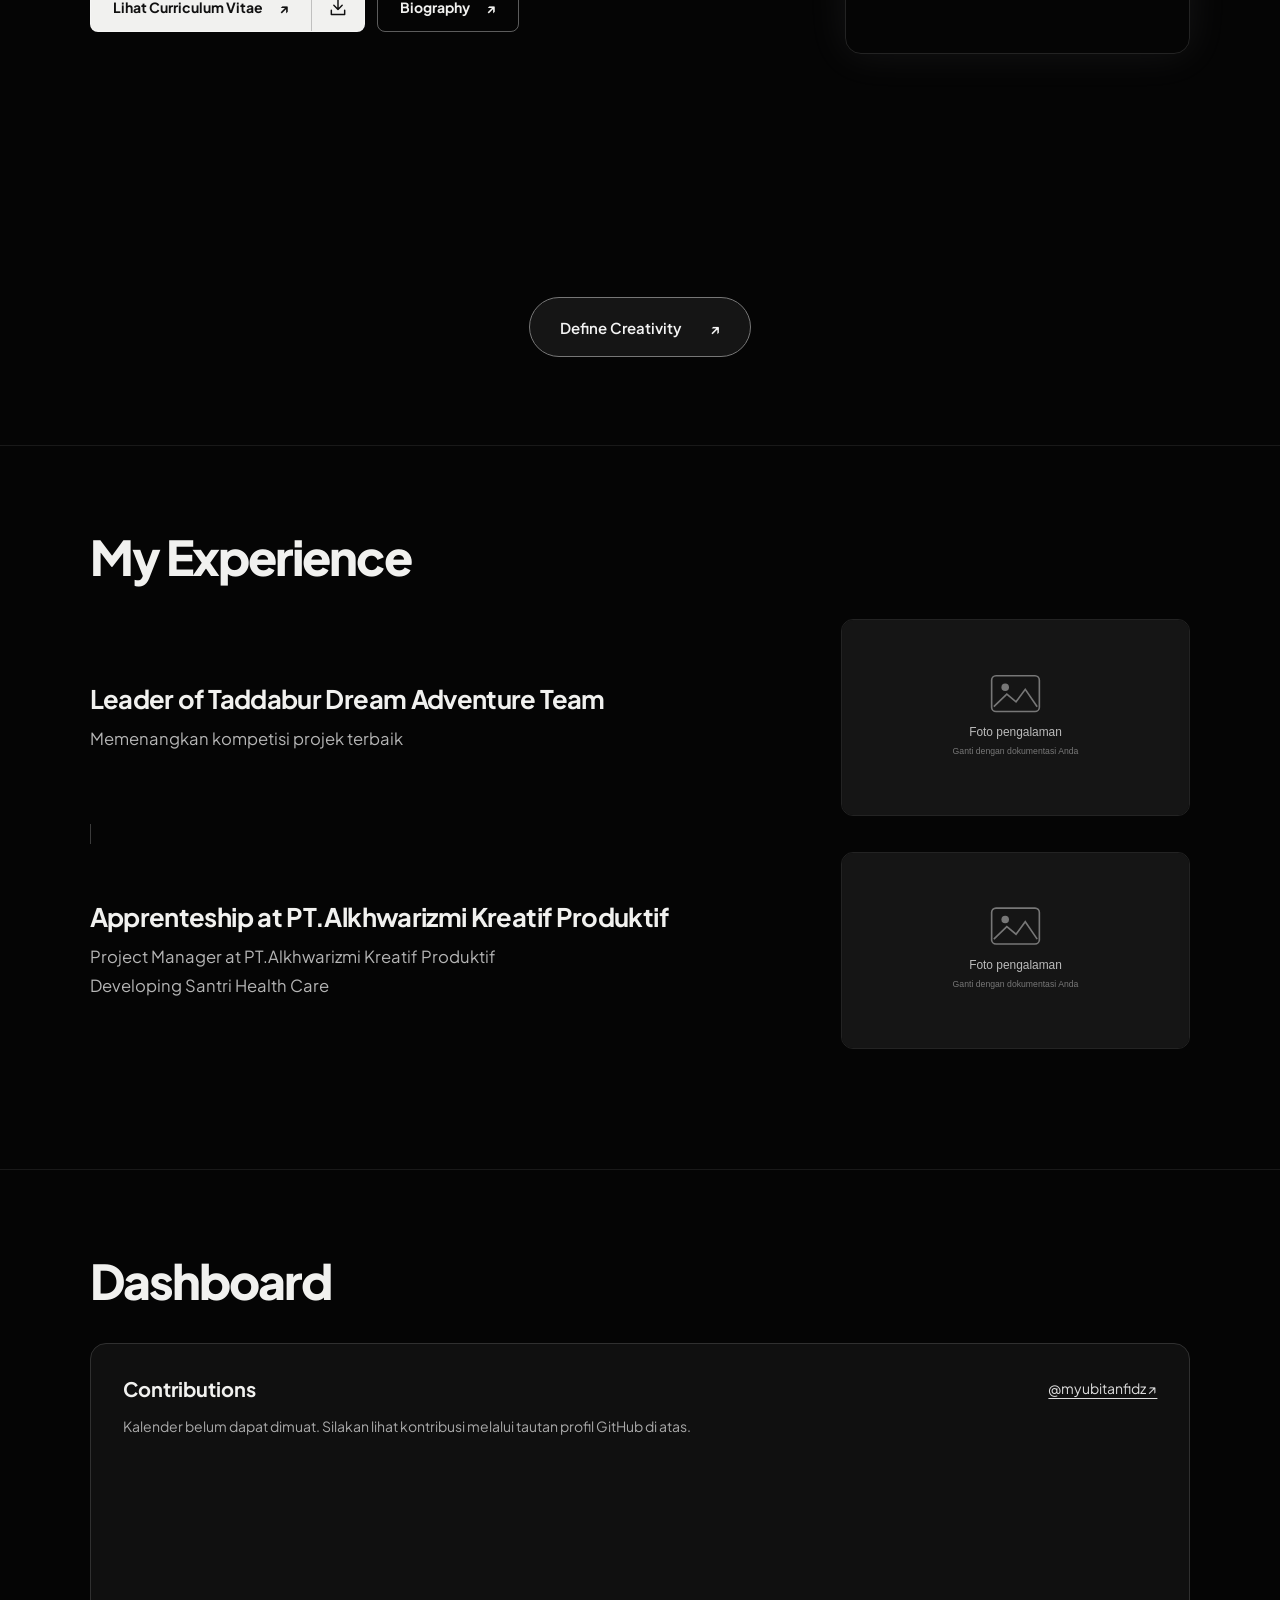
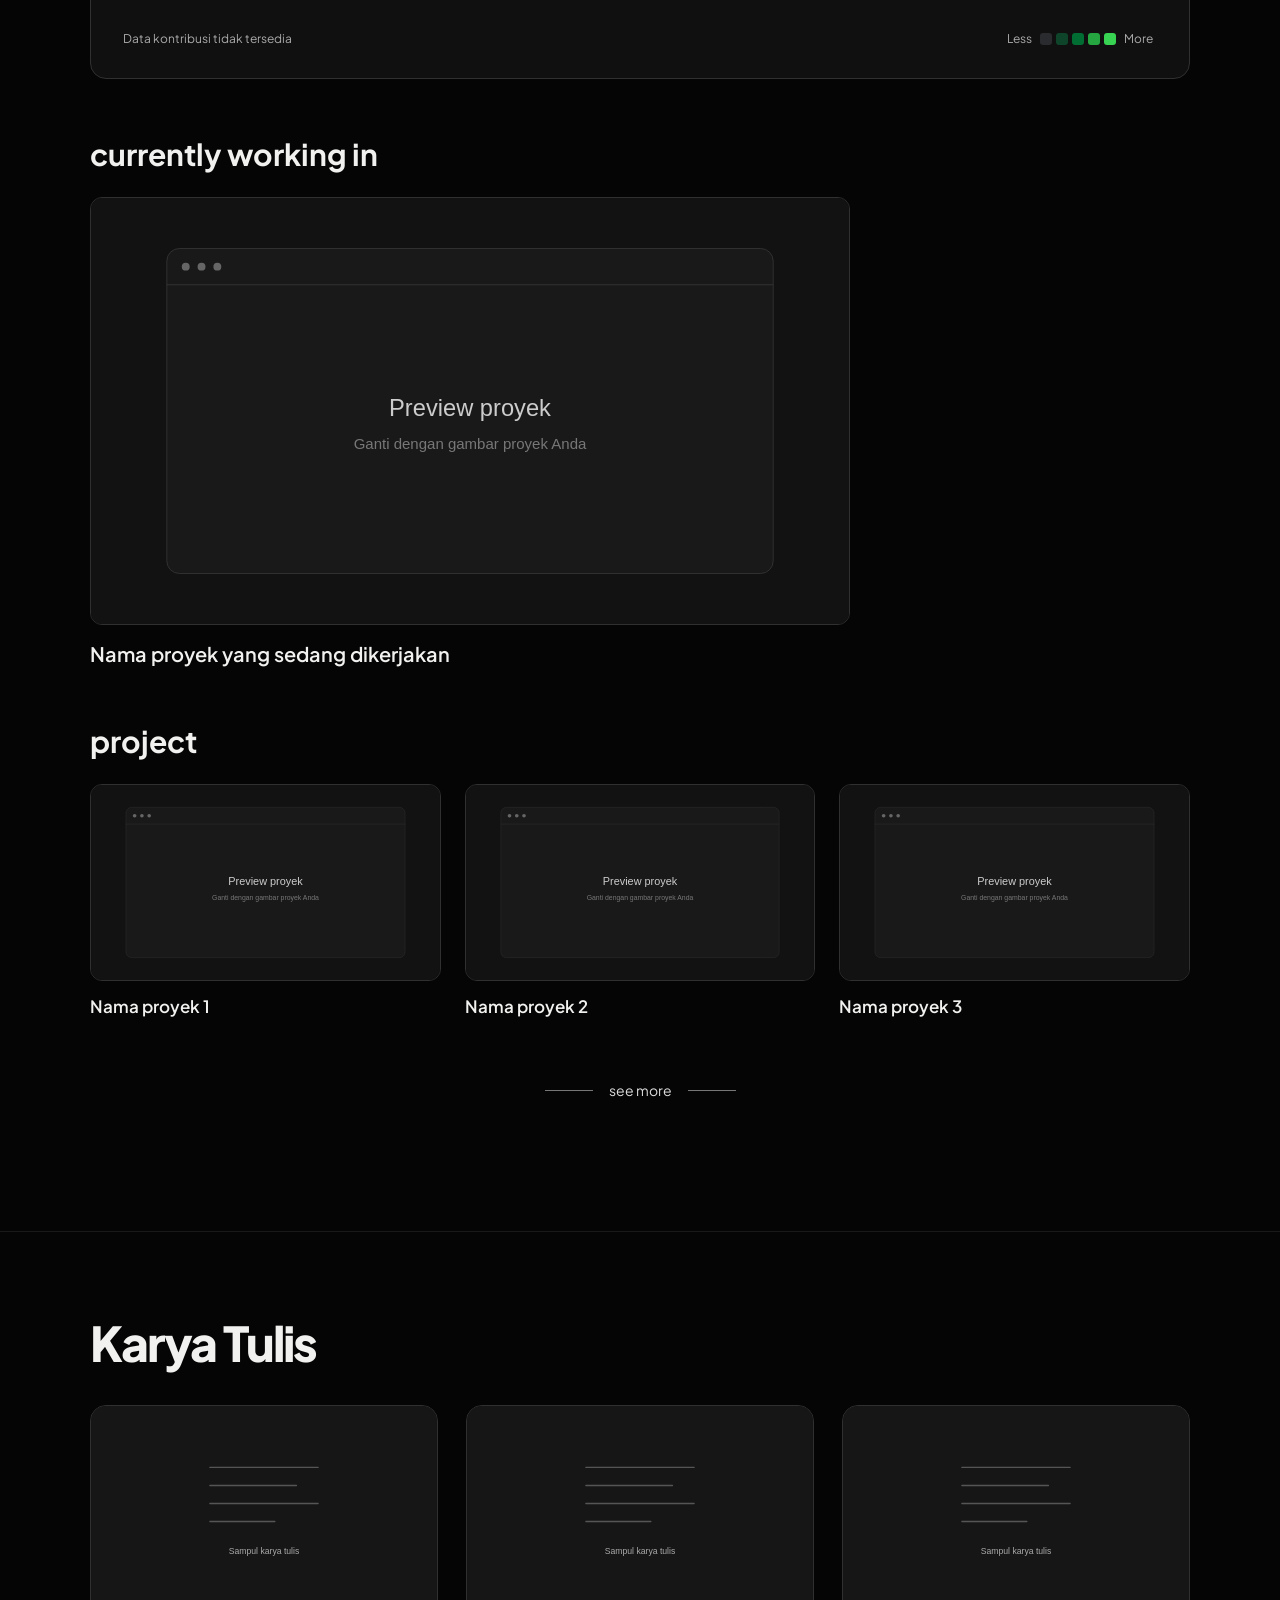
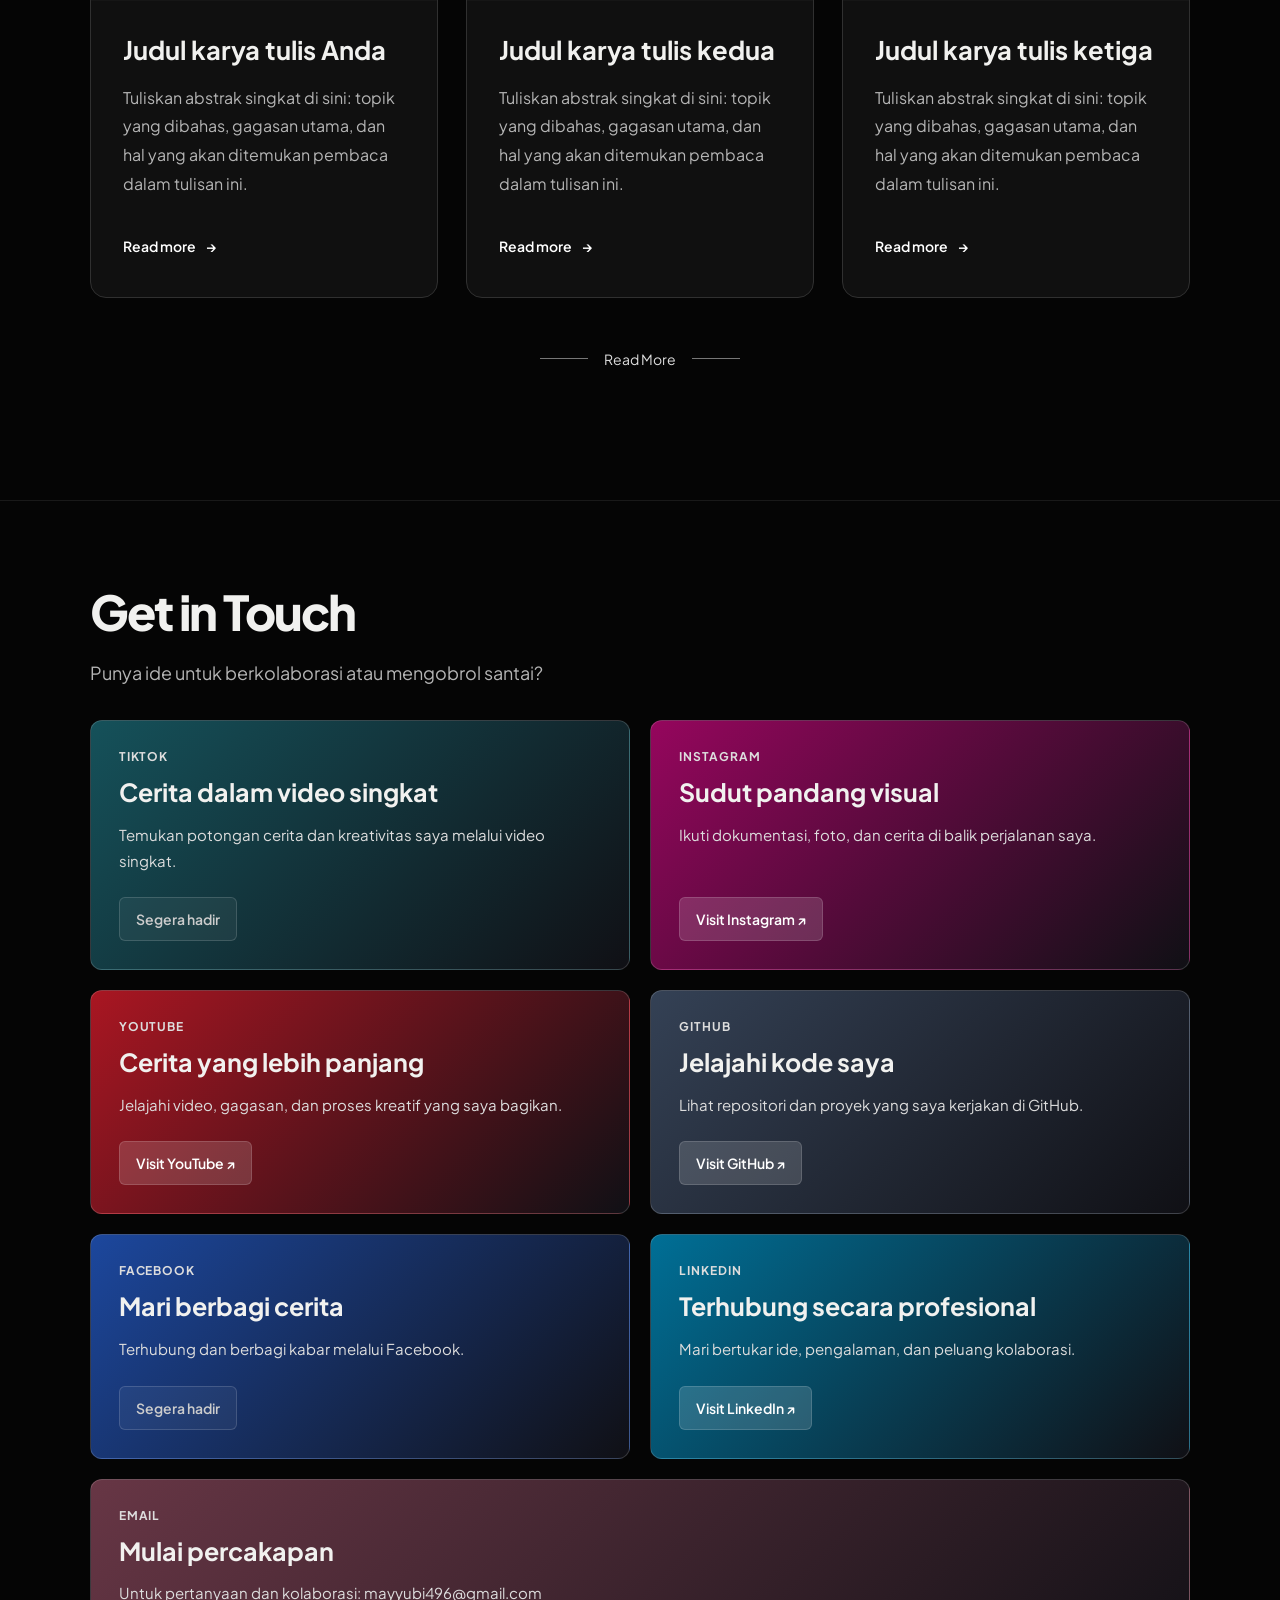
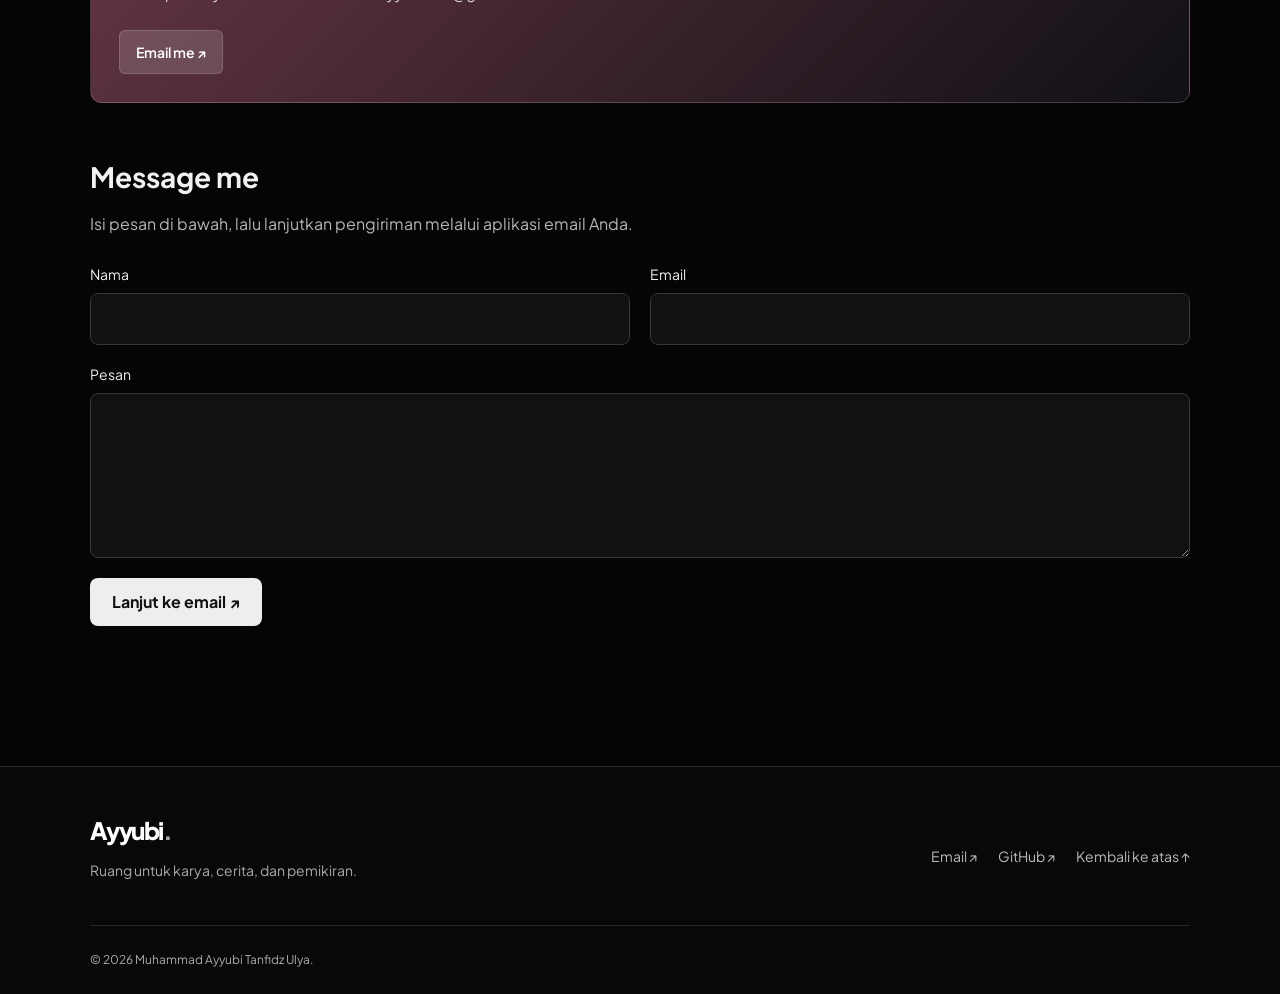
==== commit ab9afa1e: "refactor: update project previews and enhance contact section with links" ====
--- a/index.html
+++ b/index.html
@@ -224,19 +224,19 @@
                 <h3 class="projects__subtitle">project</h3>
                 <!-- Satu article = satu proyek. Duplikasikan untuk menambah proyek. -->
                 <div class="projects__grid projects__grid--preview">
-<article class="project-card">
+                    <article class="project-card">
                         <img src="assets/images/project-placeholder.svg" alt="Placeholder preview proyek 1" width="960" height="540" loading="lazy" decoding="async">
                         <h4>Nama proyek 1</h4>
                     </article>
-<article class="project-card">
+                    <article class="project-card">
                         <img src="assets/images/project-placeholder.svg" alt="Placeholder preview proyek 2" width="960" height="540" loading="lazy" decoding="async">
                         <h4>Nama proyek 2</h4>
                     </article>
-<article class="project-card">
+                    <article class="project-card">
                         <img src="assets/images/project-placeholder.svg" alt="Placeholder preview proyek 3" width="960" height="540" loading="lazy" decoding="async">
                         <h4>Nama proyek 3</h4>
                     </article>
-</div>
+                    </div>
                 <a class="writing__more" href="projects.html" aria-label="Lihat semua proyek"><span>see more</span></a>
             </div>
         </section>
@@ -276,39 +276,59 @@
         <section class="contact" id="contact" aria-labelledby="contact-title">
             <div class="contact__inner">
                 <h2 class="contact__title" id="contact-title">Get in Touch</h2>
-                <p class="contact__intro">Punya ide untuk berkolaborasi atau sekadar ingin menyapa? Mari terhubung.</p>
-                <!-- Ganti tombol Segera hadir dengan tautan profil Anda saat tersedia. -->
-                <div class="contact__grid">                    <article class="contact-card contact-card--tiktok">
+                <p class="contact__intro">Punya ide untuk berkolaborasi atau mengobrol santai?</p>
+                <div class="contact__grid">     
+                                   
+                    <!-- TIKTOK -->
+                    <article class="contact-card contact-card--tiktok">
                         <span class="contact-card__platform">TikTok</span>
                         <h3>Cerita dalam video singkat</h3>
                         <p>Temukan potongan cerita dan kreativitas saya melalui video singkat.</p>
                         <button class="contact-card__action" type="button" disabled>Segera hadir</button>
-                    </article>                    <article class="contact-card contact-card--instagram">
+                    </article>                
+
+                    <!-- Instagram -->
+                    <article class="contact-card contact-card--instagram">
                         <span class="contact-card__platform">Instagram</span>
                         <h3>Sudut pandang visual</h3>
                         <p>Ikuti dokumentasi, foto, dan cerita di balik perjalanan saya.</p>
-                        <button class="contact-card__action" type="button" disabled>Segera hadir</button>
-                    </article>                    <article class="contact-card contact-card--youtube">
+                        <a class="contact-card__action" href="https://www.instagram.com/yyumera_/" target="_blank" rel="noopener noreferrer">Visit Instagram ↗</a>
+                    </article>             
+
+                    <!-- YouTube -->
+                    <article class="contact-card contact-card--youtube">
                         <span class="contact-card__platform">YouTube</span>
                         <h3>Cerita yang lebih panjang</h3>
                         <p>Jelajahi video, gagasan, dan proses kreatif yang saya bagikan.</p>
-                        <button class="contact-card__action" type="button" disabled>Segera hadir</button>
-                    </article>                    <article class="contact-card contact-card--github">
+                        <a class="contact-card__action" href="https://youtube.com/@ayyubi_tanfidz" target="_blank" rel="noopener noreferrer">Visit YouTube ↗</a>
+                    </article>              
+
+                    <!-- GitHub -->
+                    <article class="contact-card contact-card--github">
                         <span class="contact-card__platform">GitHub</span>
                         <h3>Jelajahi kode saya</h3>
                         <p>Lihat repositori dan proyek yang saya kerjakan di GitHub.</p>
                         <a class="contact-card__action" href="https://github.com/myubitanfidz" target="_blank" rel="noopener noreferrer">Visit GitHub ↗</a>
-                    </article>                    <article class="contact-card contact-card--facebook">
+                    </article>               
+
+                    <!-- Facebook -->
+                    <article class="contact-card contact-card--facebook">
                         <span class="contact-card__platform">Facebook</span>
                         <h3>Mari berbagi cerita</h3>
                         <p>Terhubung dan berbagi kabar melalui Facebook.</p>
                         <button class="contact-card__action" type="button" disabled>Segera hadir</button>
-                    </article>                    <article class="contact-card contact-card--linkedin">
+                    </article>            
+                    
+                    <!-- LinkedIn -->
+                    <article class="contact-card contact-card--linkedin">   
                         <span class="contact-card__platform">LinkedIn</span>
                         <h3>Terhubung secara profesional</h3>
                         <p>Mari bertukar ide, pengalaman, dan peluang kolaborasi.</p>
-                        <button class="contact-card__action" type="button" disabled>Segera hadir</button>
-                    </article>                    <article class="contact-card contact-card--email">
+                        <a class="contact-card__action" href="https://www.linkedin.com/in/muhammad-ayyubi-tanfidz-ulya-a58a202a7/" target="_blank" rel="noopener noreferrer">Visit LinkedIn ↗</a>
+                    </article>                    
+                    
+                    <!-- Email -->
+                    <article class="contact-card contact-card--email">
                         <span class="contact-card__platform">Email</span>
                         <h3>Mulai percakapan</h3>
                         <p>Untuk pertanyaan dan kolaborasi: mayyubi496@gmail.com</p>
@@ -354,5 +374,3 @@
 
 
 
-
-
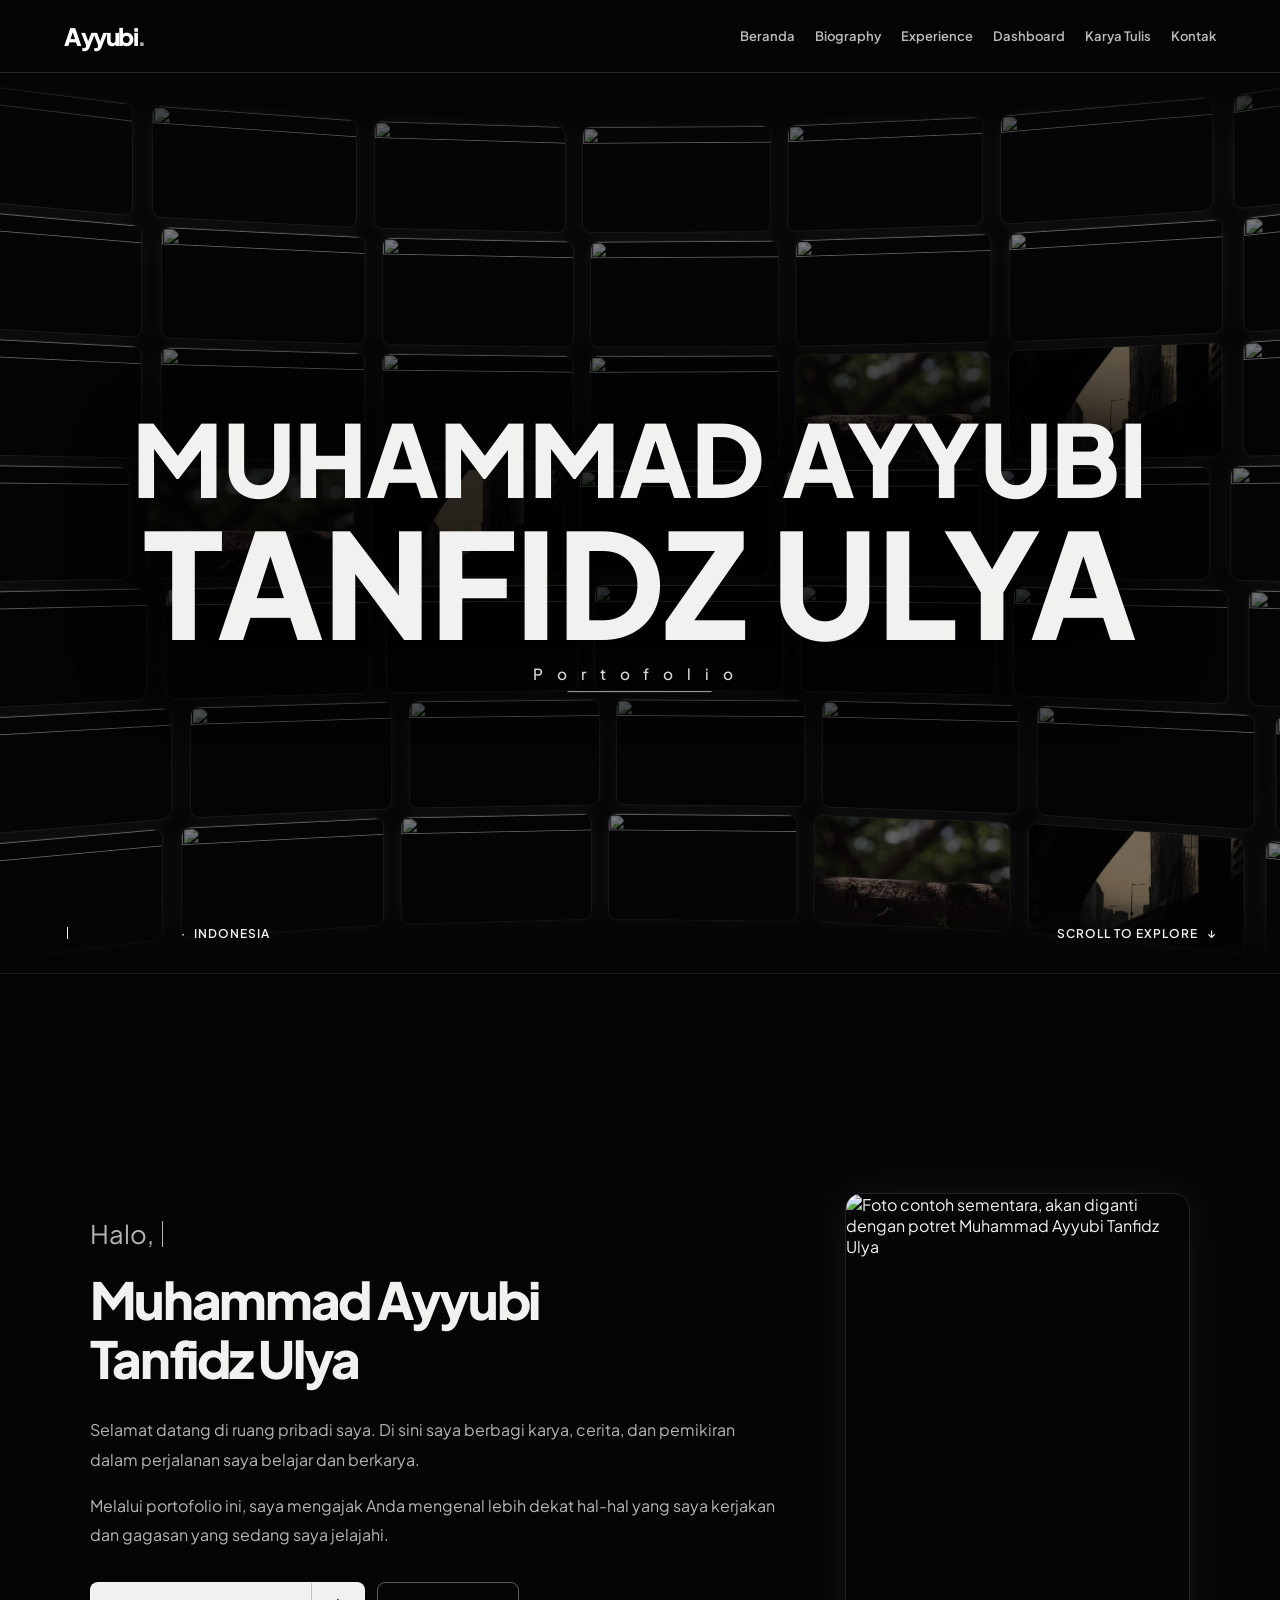
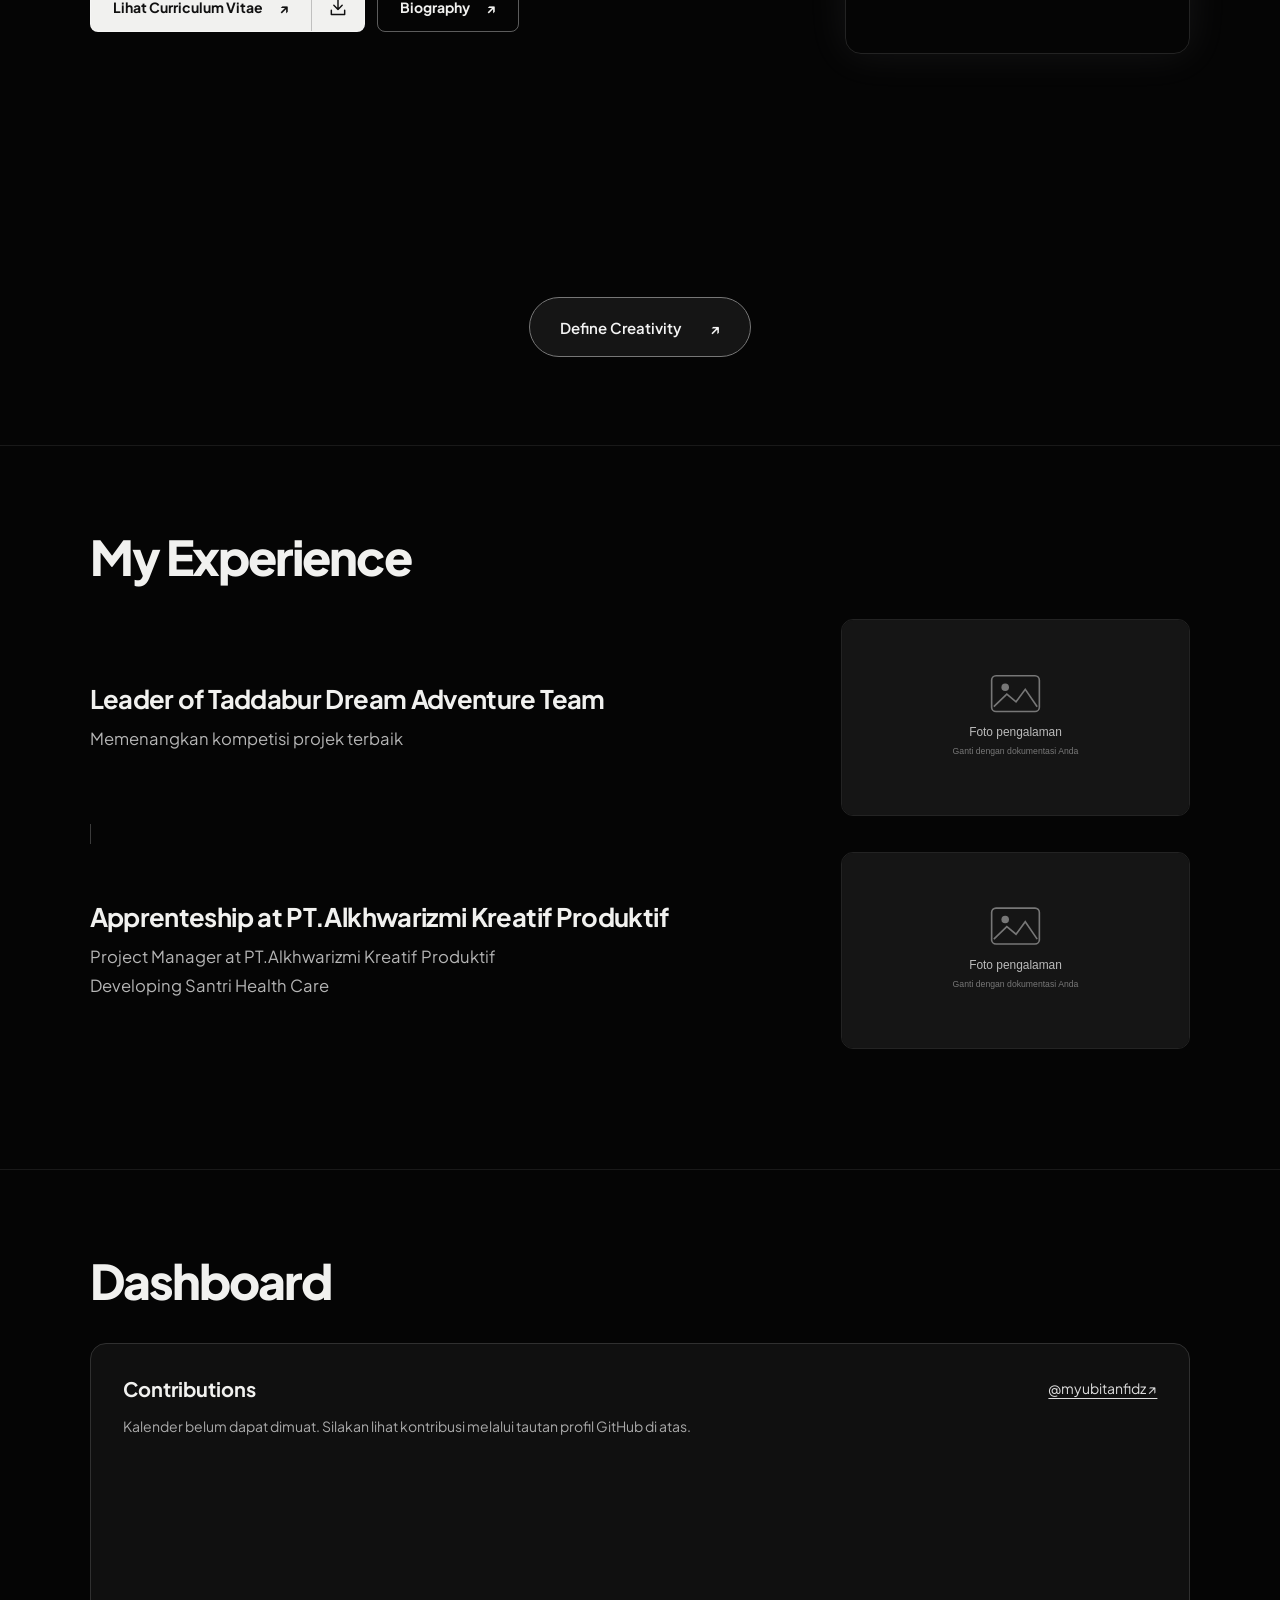
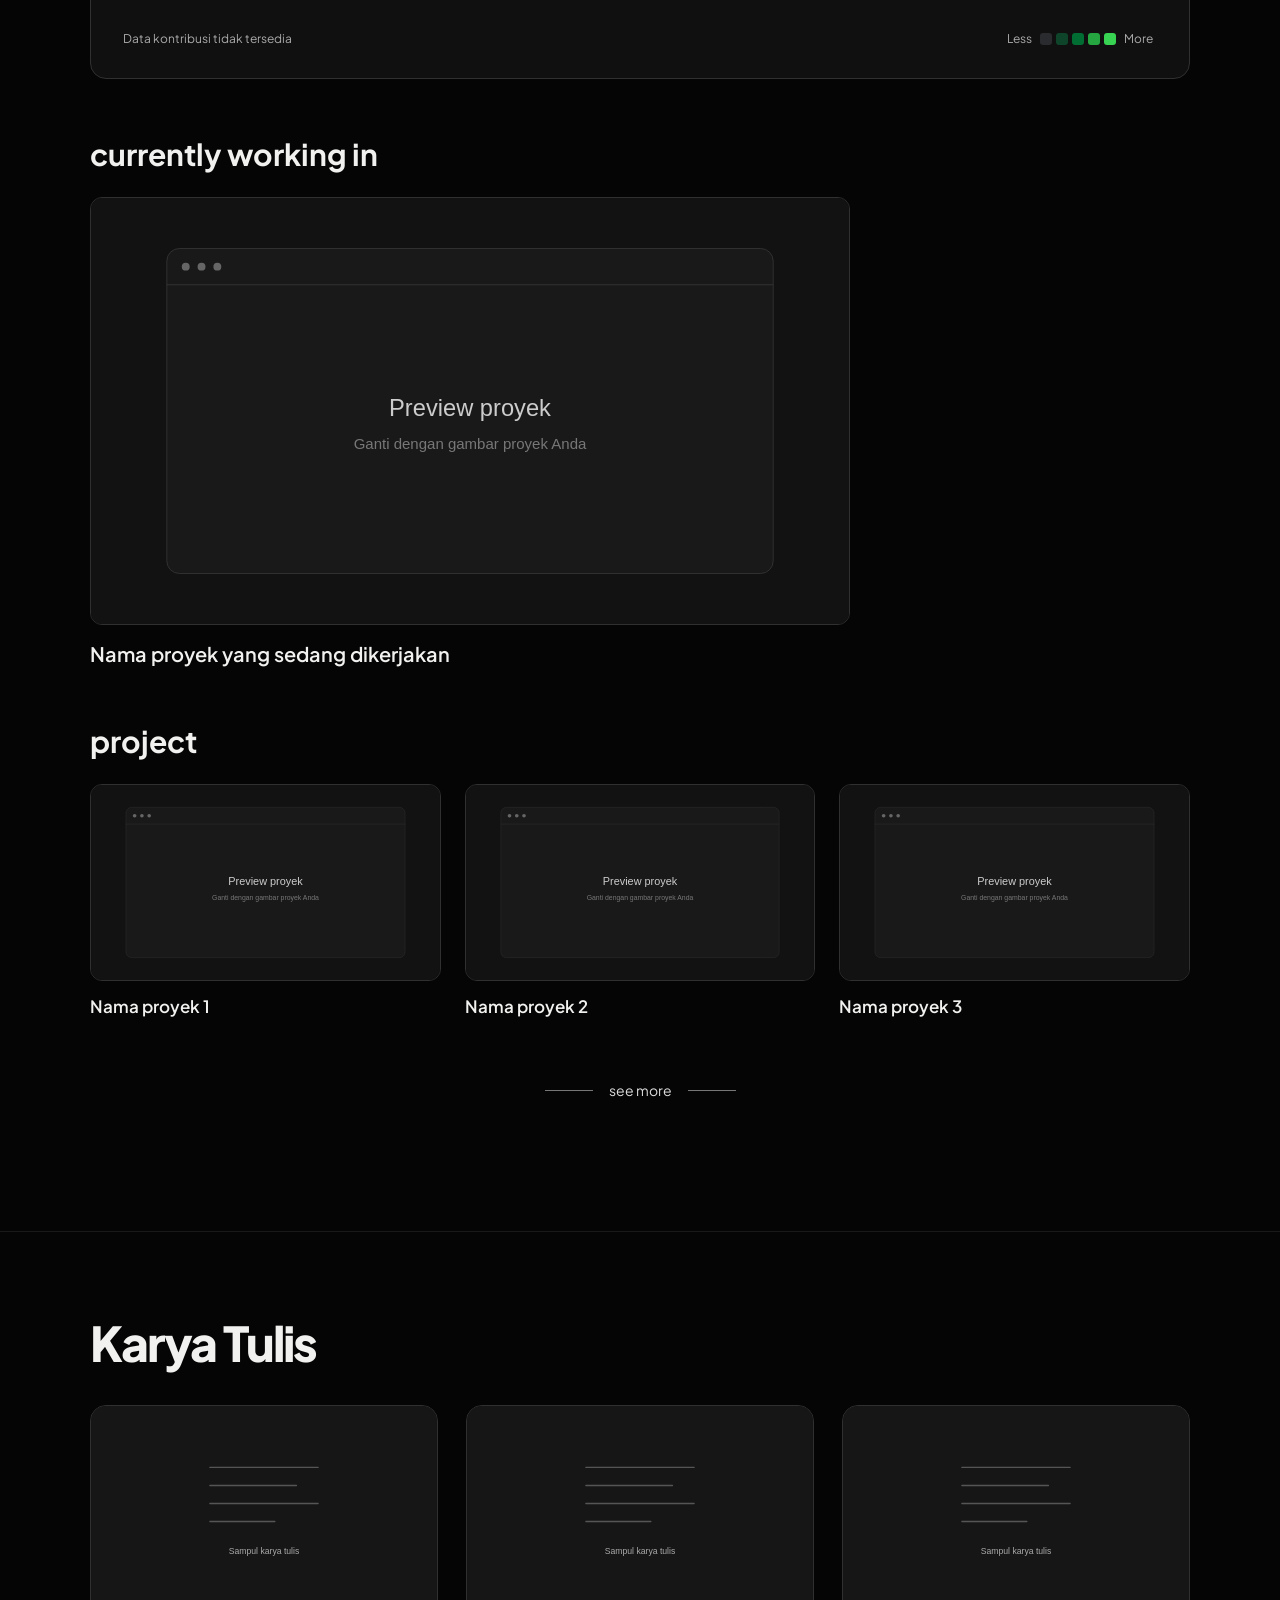
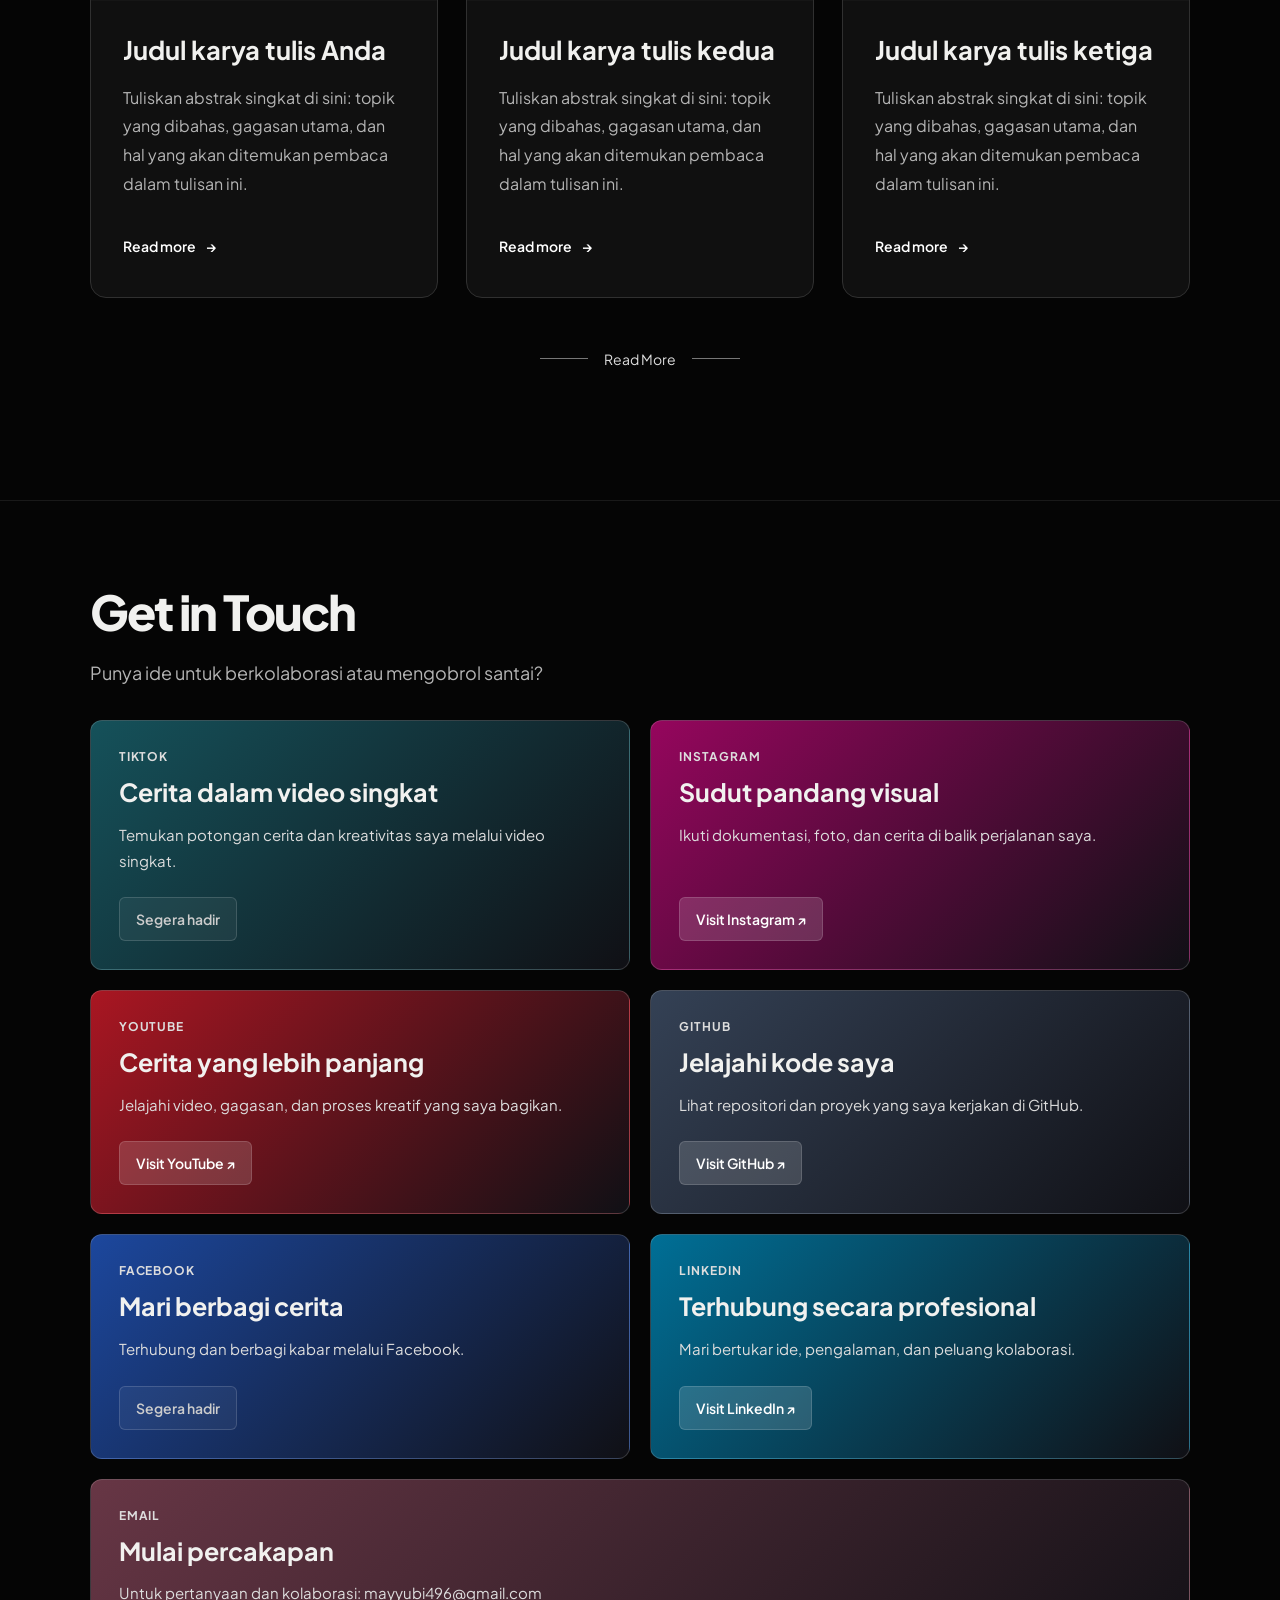
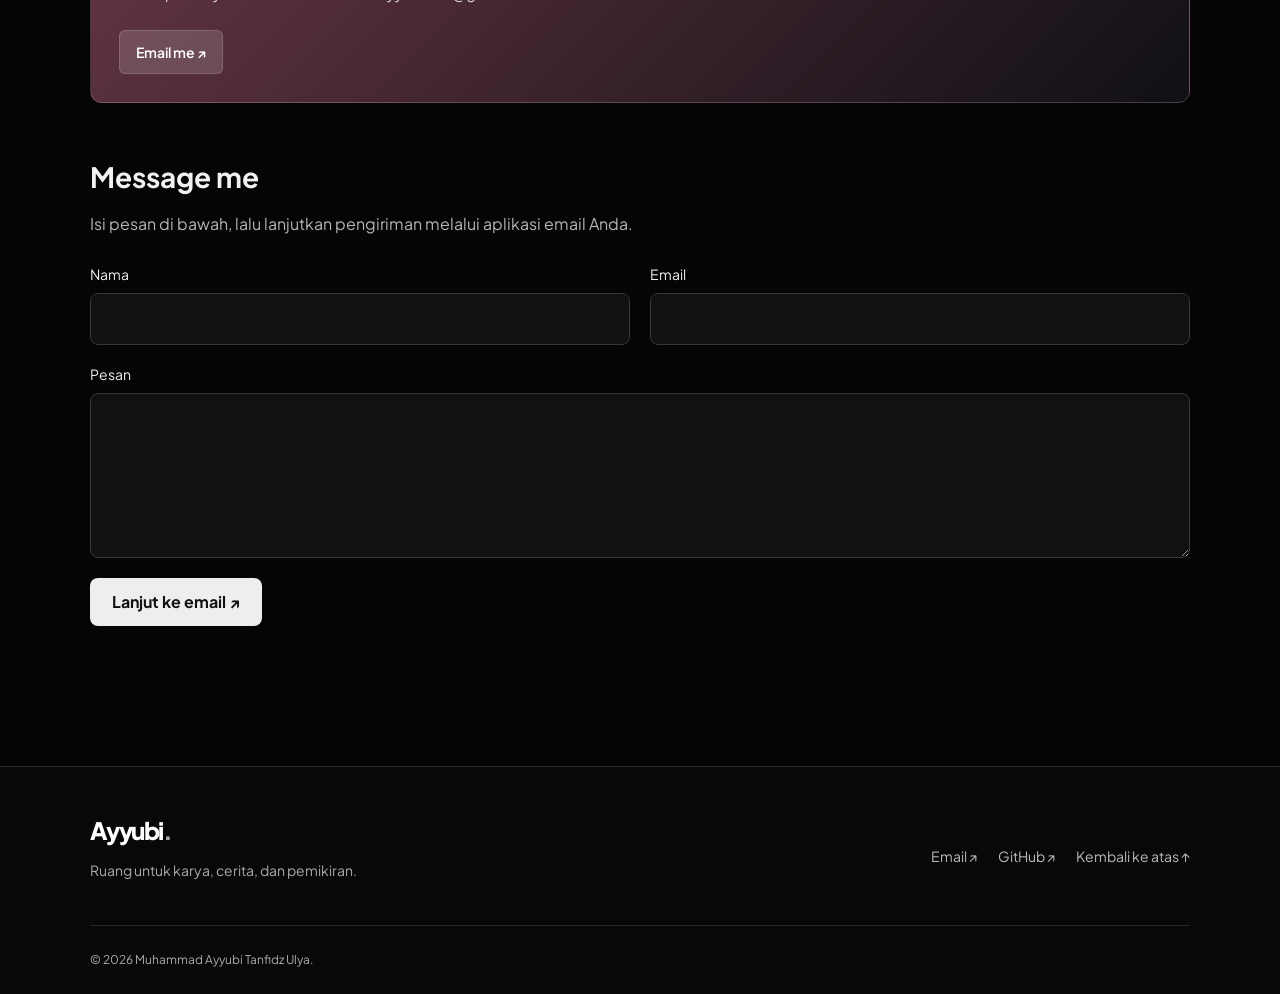
==== commit d7b30ce7: "feat: enhance 'story' section with timeline layout and new content; update images in portfolio" ====
--- a/index.html
+++ b/index.html
@@ -22,55 +22,55 @@
                 <div class="photo-row photo-row--left"><div class="photo-track"></div></div>
                 <div class="photo-row photo-row--right">
                     <div class="photo-track">
+                        <img src="img/dahan pohon.JPG" alt="">
+                        <img src="img/Langit jakarta disore hari.jpg" alt="">
+                        <img src="https://images.unsplash.com/photo-1524504388940-b1c1722653e1?auto=format&fit=crop&w=640&q=80" alt="">
+                        <img src="https://images.unsplash.com/photo-1500648767791-00dcc994a43e?auto=format&fit=crop&w=640&q=80" alt="">
+                    </div>
+                    <div class="photo-track" aria-hidden="true">
                         <img src="https://images.unsplash.com/photo-1534528741775-53994a69daeb?auto=format&fit=crop&w=640&q=80" alt="">
                         <img src="https://images.unsplash.com/photo-1506794778202-cad84cf45f1d?auto=format&fit=crop&w=640&q=80" alt="">
                         <img src="https://images.unsplash.com/photo-1524504388940-b1c1722653e1?auto=format&fit=crop&w=640&q=80" alt="">
                         <img src="https://images.unsplash.com/photo-1500648767791-00dcc994a43e?auto=format&fit=crop&w=640&q=80" alt="">
                     </div>
-                    <div class="photo-track" aria-hidden="true">
-                        <img src="https://images.unsplash.com/photo-1534528741775-53994a69daeb?auto=format&fit=crop&w=640&q=80" alt="">
-                        <img src="https://images.unsplash.com/photo-1506794778202-cad84cf45f1d?auto=format&fit=crop&w=640&q=80" alt="">
-                        <img src="https://images.unsplash.com/photo-1524504388940-b1c1722653e1?auto=format&fit=crop&w=640&q=80" alt="">
-                        <img src="https://images.unsplash.com/photo-1500648767791-00dcc994a43e?auto=format&fit=crop&w=640&q=80" alt="">
-                    </div>
                 </div>
 
                 <div class="photo-row photo-row--left">
                     <div class="photo-track">
+                        <img src="img/dahan pohon.JPG" alt="">
+                        <img src="img/Langit jakarta disore hari.jpg" alt="">
+                        <img src="https://images.unsplash.com/photo-1500648767791-00dcc994a43e?auto=format&fit=crop&w=640&q=80" alt="">
+                        <img src="https://images.unsplash.com/photo-1506794778202-cad84cf45f1d?auto=format&fit=crop&w=640&q=80" alt="">
+                    </div>
+                    <div class="photo-track" aria-hidden="true">
                         <img src="https://images.unsplash.com/photo-1507003211169-0a1dd7228f2d?auto=format&fit=crop&w=640&q=80" alt="">
                         <img src="https://images.unsplash.com/photo-1517841905240-472988babdf9?auto=format&fit=crop&w=640&q=80" alt="">
                         <img src="https://images.unsplash.com/photo-1500648767791-00dcc994a43e?auto=format&fit=crop&w=640&q=80" alt="">
                         <img src="https://images.unsplash.com/photo-1506794778202-cad84cf45f1d?auto=format&fit=crop&w=640&q=80" alt="">
                     </div>
-                    <div class="photo-track" aria-hidden="true">
-                        <img src="https://images.unsplash.com/photo-1507003211169-0a1dd7228f2d?auto=format&fit=crop&w=640&q=80" alt="">
-                        <img src="https://images.unsplash.com/photo-1517841905240-472988babdf9?auto=format&fit=crop&w=640&q=80" alt="">
-                        <img src="https://images.unsplash.com/photo-1500648767791-00dcc994a43e?auto=format&fit=crop&w=640&q=80" alt="">
-                        <img src="https://images.unsplash.com/photo-1506794778202-cad84cf45f1d?auto=format&fit=crop&w=640&q=80" alt="">
-                    </div>
                 </div>
 
                 <div class="photo-row photo-row--right">
                     <div class="photo-track">
+                        <img src="img/dahan pohon.JPG" alt="">
+                        <img src="img/Langit jakarta disore hari.jpg" alt="">
+                        <img src="https://images.unsplash.com/photo-1506794778202-cad84cf45f1d?auto=format&fit=crop&w=640&q=80" alt="">
+                        <img src="https://images.unsplash.com/photo-1517841905240-472988babdf9?auto=format&fit=crop&w=640&q=80" alt="">
+                    </div>
+                    <div class="photo-track" aria-hidden="true">
                         <img src="https://images.unsplash.com/photo-1521119989659-a83eee488004?auto=format&fit=crop&w=640&q=80" alt="">
                         <img src="https://images.unsplash.com/photo-1531123897727-8f129e1688ce?auto=format&fit=crop&w=640&q=80" alt="">
                         <img src="https://images.unsplash.com/photo-1506794778202-cad84cf45f1d?auto=format&fit=crop&w=640&q=80" alt="">
                         <img src="https://images.unsplash.com/photo-1517841905240-472988babdf9?auto=format&fit=crop&w=640&q=80" alt="">
                     </div>
-                    <div class="photo-track" aria-hidden="true">
-                        <img src="https://images.unsplash.com/photo-1521119989659-a83eee488004?auto=format&fit=crop&w=640&q=80" alt="">
-                        <img src="https://images.unsplash.com/photo-1531123897727-8f129e1688ce?auto=format&fit=crop&w=640&q=80" alt="">
-                        <img src="https://images.unsplash.com/photo-1506794778202-cad84cf45f1d?auto=format&fit=crop&w=640&q=80" alt="">
-                        <img src="https://images.unsplash.com/photo-1517841905240-472988babdf9?auto=format&fit=crop&w=640&q=80" alt="">
-                    </div>
                 </div>
 
                 <div class="photo-row photo-row--left">
                     <div class="photo-track">
                         <img src="https://images.unsplash.com/photo-1535713875002-d1d0cf377fde?auto=format&fit=crop&w=640&q=80" alt="">
                         <img src="https://images.unsplash.com/photo-1529139574466-a303027c1d8b?auto=format&fit=crop&w=640&q=80" alt="">
-                        <img src="https://images.unsplash.com/photo-1524504388940-b1c1722653e1?auto=format&fit=crop&w=640&q=80" alt="">
-                        <img src="https://images.unsplash.com/photo-1534528741775-53994a69daeb?auto=format&fit=crop&w=640&q=80" alt="">
+                        <img src="img/dahan pohon.JPG" alt="">
+                        <img src="img/Langit jakarta disore hari.jpg" alt="">
                     </div>
                     <div class="photo-track" aria-hidden="true">
                         <img src="https://images.unsplash.com/photo-1535713875002-d1d0cf377fde?auto=format&fit=crop&w=640&q=80" alt="">
@@ -318,7 +318,7 @@
                         <p>Terhubung dan berbagi kabar melalui Facebook.</p>
                         <button class="contact-card__action" type="button" disabled>Segera hadir</button>
                     </article>            
-                    
+
                     <!-- LinkedIn -->
                     <article class="contact-card contact-card--linkedin">   
                         <span class="contact-card__platform">LinkedIn</span>
--- a/css/style.css
+++ b/css/style.css
@@ -336,9 +336,161 @@
 }
 
 .story {
-    max-width: 850px;
+    max-width: 1200px;
     margin-inline: auto;
-    padding: 100px 24px;
+    padding: 100px clamp(24px, 7vw, 112px) 120px;
+}
+
+.story > h2 {
+    margin: 0 0 72px;
+}
+
+.story__timeline {
+    position: relative;
+    display: grid;
+    width: 100vw;
+    gap: 72px;
+    margin: 0;
+    margin-left: calc(50% - 50vw);
+    padding: 0;
+    list-style: none;
+}
+
+.story__timeline::before {
+    position: absolute;
+    top: 0;
+    bottom: 0;
+    left: 50%;
+    width: 1px;
+    background: rgb(255 255 255 / 75%);
+    content: "";
+    transform: translateX(-50%);
+}
+
+.story__item {
+    position: relative;
+    display: grid;
+    grid-template-columns: minmax(0, 1fr) minmax(0, 1fr);
+    align-items: center;
+    gap: clamp(48px, 9vw, 140px);
+}
+
+.story__item::before {
+    position: absolute;
+    top: 50%;
+    left: 50%;
+    width: 9px;
+    height: 9px;
+    border: 1px solid var(--page);
+    border-radius: 50%;
+    background: #fff;
+    content: "";
+    transform: translate(-50%, -50%);
+}
+
+.story__photo {
+    grid-column: 1;
+    width: 100%;
+    margin: 0;
+}
+
+.story__photo img {
+    display: block;
+    width: 100%;
+    aspect-ratio: 4 / 3;
+    border: 1px solid rgb(255 255 255 / 75%);
+    object-fit: cover;
+}
+
+.story__content {
+    grid-column: 2;
+    min-height: 260px;
+    display: flex;
+    flex-direction: column;
+    align-items: flex-start;
+    justify-content: center;
+    padding: clamp(24px, 4vw, 48px);
+    border: 1px solid rgb(255 255 255 / 75%);
+    background: var(--page);
+}
+
+.story__item:nth-child(even) .story__photo {
+    grid-column: 2;
+}
+
+.story__item:nth-child(even) .story__content {
+    grid-column: 1;
+    grid-row: 1;
+}
+
+.story__eyebrow {
+    margin-bottom: 12px;
+    color: #aaa;
+    font-size: 12px;
+    font-weight: 700;
+    letter-spacing: 0.12em;
+    text-transform: uppercase;
+}
+
+.story__content h3 {
+    margin: 0 0 14px;
+    font-size: clamp(22px, 3vw, 32px);
+    line-height: 1.3;
+}
+
+.story__content p {
+    margin: 0;
+}
+
+.story__content .biography__more {
+    margin-top: 24px;
+}
+
+@media (max-width: 640px) {
+    .story {
+        padding-inline: 24px;
+    }
+
+    .story > h2 {
+        margin-bottom: 48px;
+    }
+
+    .story__timeline {
+        width: auto;
+        gap: 48px;
+        margin-left: 0;
+    }
+
+    .story__timeline::before {
+        left: 9px;
+    }
+
+    .story__item,
+    .story__item:nth-child(even) {
+        grid-template-columns: minmax(0, 1fr);
+        gap: 20px;
+        padding-left: 32px;
+    }
+
+    .story__item::before {
+        top: 20px;
+        left: 9px;
+    }
+
+    .story__photo,
+    .story__item:nth-child(even) .story__photo {
+        grid-column: 1;
+        grid-row: auto;
+        width: 100%;
+    }
+
+    .story__content,
+    .story__item:nth-child(even) .story__content {
+        grid-column: 1;
+        grid-row: auto;
+        min-height: 0;
+        padding: 24px;
+    }
 }
 
 .experience {
@@ -678,5 +830,3 @@
 }
 
 
-
-
